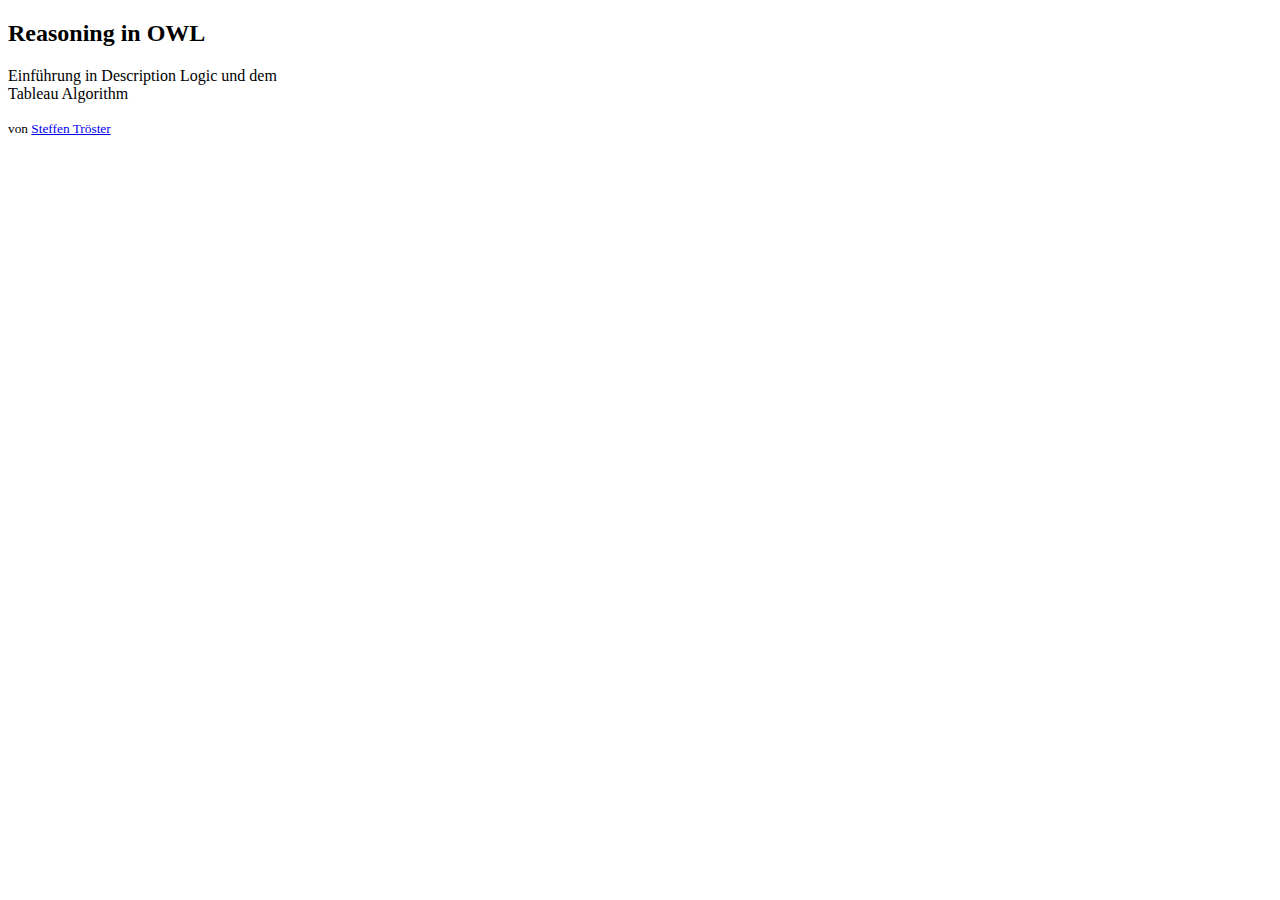
==== slides/index.html @ 4bf646bd "initial commit of slieds" ====
<!DOCTYPE html>
<html lang="en">

<head>
    <meta charset="UTF-8">
    <title>Reasoning OWL</title>
    <link rel="stylesheet" href="bower_components/reveal.js/css/reveal.css">
    <link rel="stylesheet" href="bower_components/reveal.js/css/theme/moon.css">
    <link rel="stylesheet" href="bower_components/reveal.js/lib/css/zenburn.css">

</head>

<body>
    <div class="reveal">
        <div class="slides">
            <section>
                <h2>Reasoning in OWL</h2>
		<p>Einführung in Description Logic und dem <br>Tableau Algorithm</p>
		<small>von <a href="http://twitter.com/stetro">Steffen Tröster</a></small>
            </section>
        </div>
    </div>
    <script src="bower_components/reveal.js/lib/js/head.min.js"></script>
    <script src="bower_components/reveal.js/js/reveal.js"></script>

    <script>
        // Full list of configuration options available at:

        var dir = 'bower_components/reveal.js/';

        Reveal.initialize(
        {
            controls: true,
            progress: true,
            history: true,
            center: true,
            transition: 'slide', // none/fade/slide/convex/concave/zoom
            // Optional reveal.js plugins
            dependencies: [
            {
                src: dir + 'lib/js/classList.js',
                condition: function()
                {
                    return !document.body.classList;
                }
            },
            {
                src: dir + 'plugin/markdown/marked.js',
                condition: function()
                {
                    return !!document.querySelector(
                        '[data-markdown]');
                }
            },
            {
                src: dir + 'plugin/markdown/markdown.js',
                condition: function()
                {
                    return !!document.querySelector(
                        '[data-markdown]');
                }
            },
            {
                src: dir + 'plugin/highlight/highlight.js',
                async: true,
                condition: function()
                {
                    return !!document.querySelector(
                        'pre code');
                },
                callback: function()
                {
                    hljs.initHighlightingOnLoad();
                }
            },
            {
                src: dir + 'plugin/zoom-js/zoom.js',
                async: true
            },
            {
                src: dir + 'plugin/notes/notes.js',
                async: true
            }]
        });
    </script>
</body>

</html>
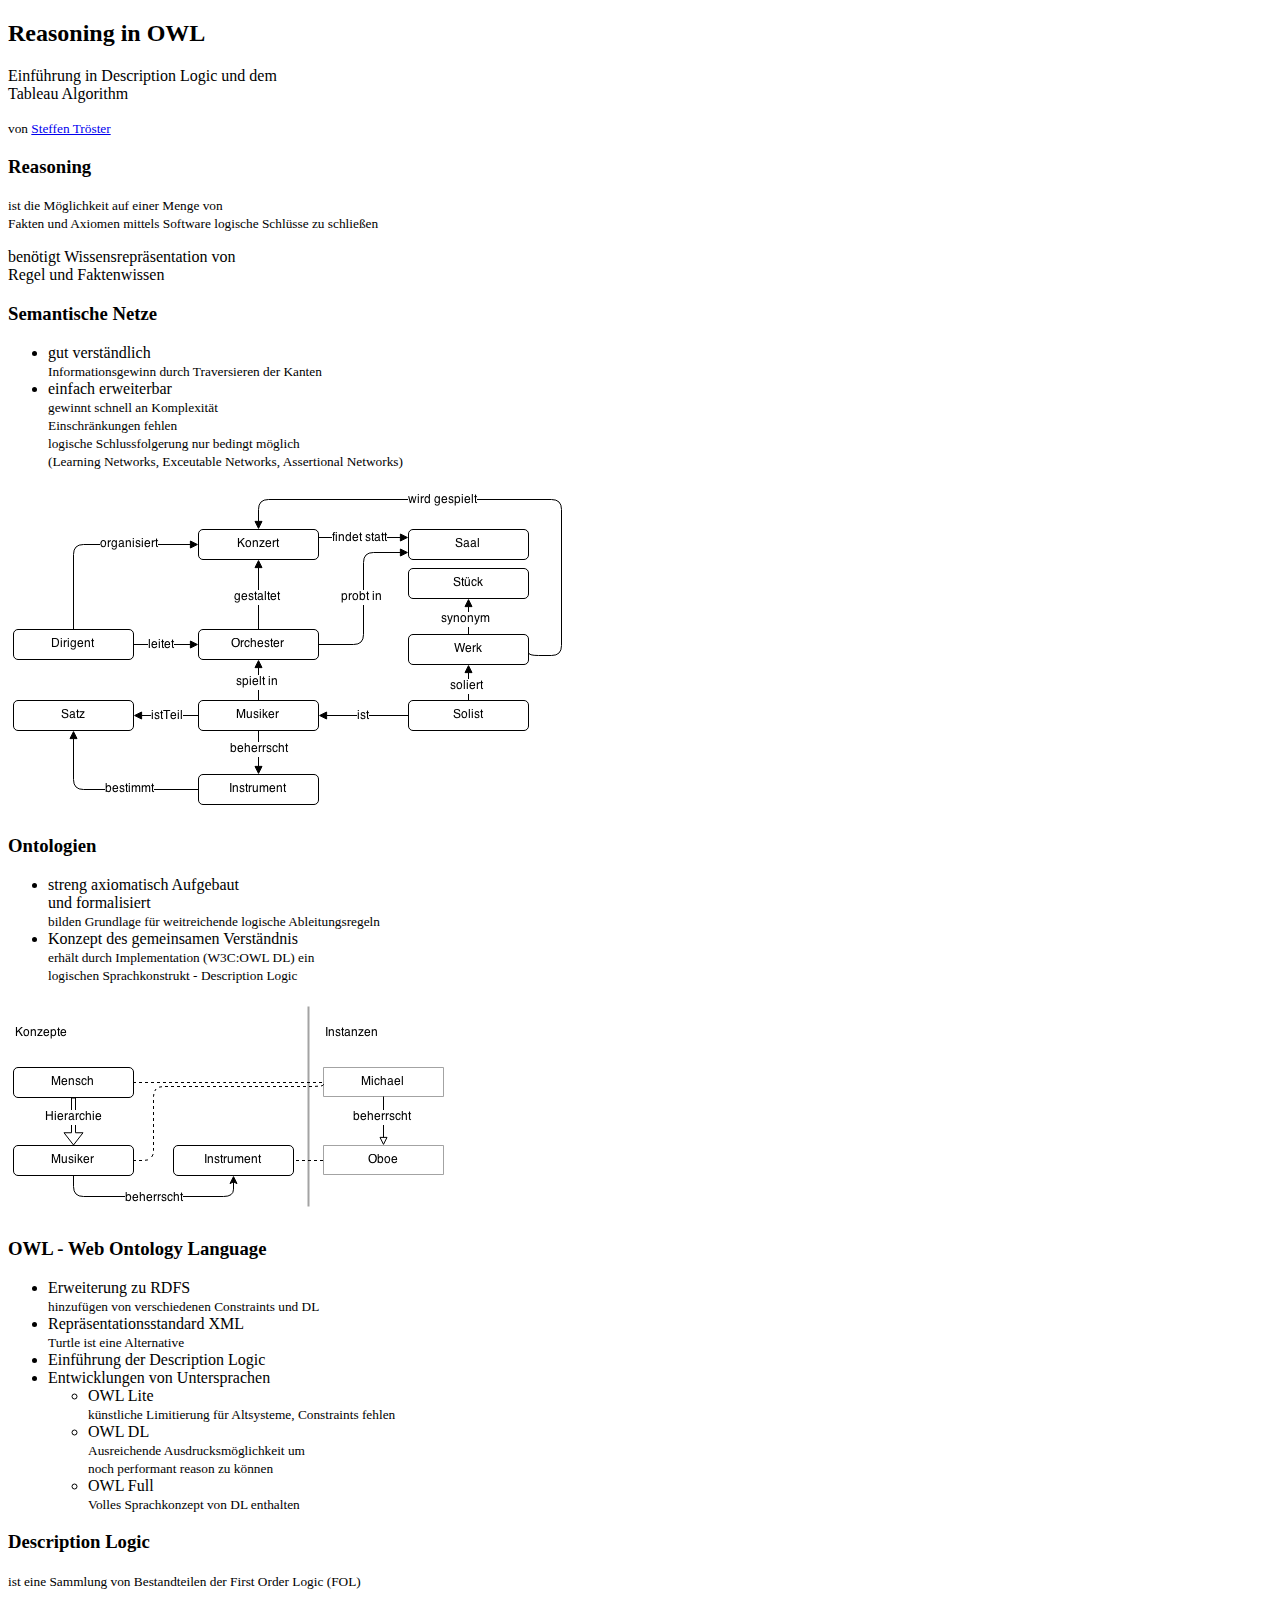
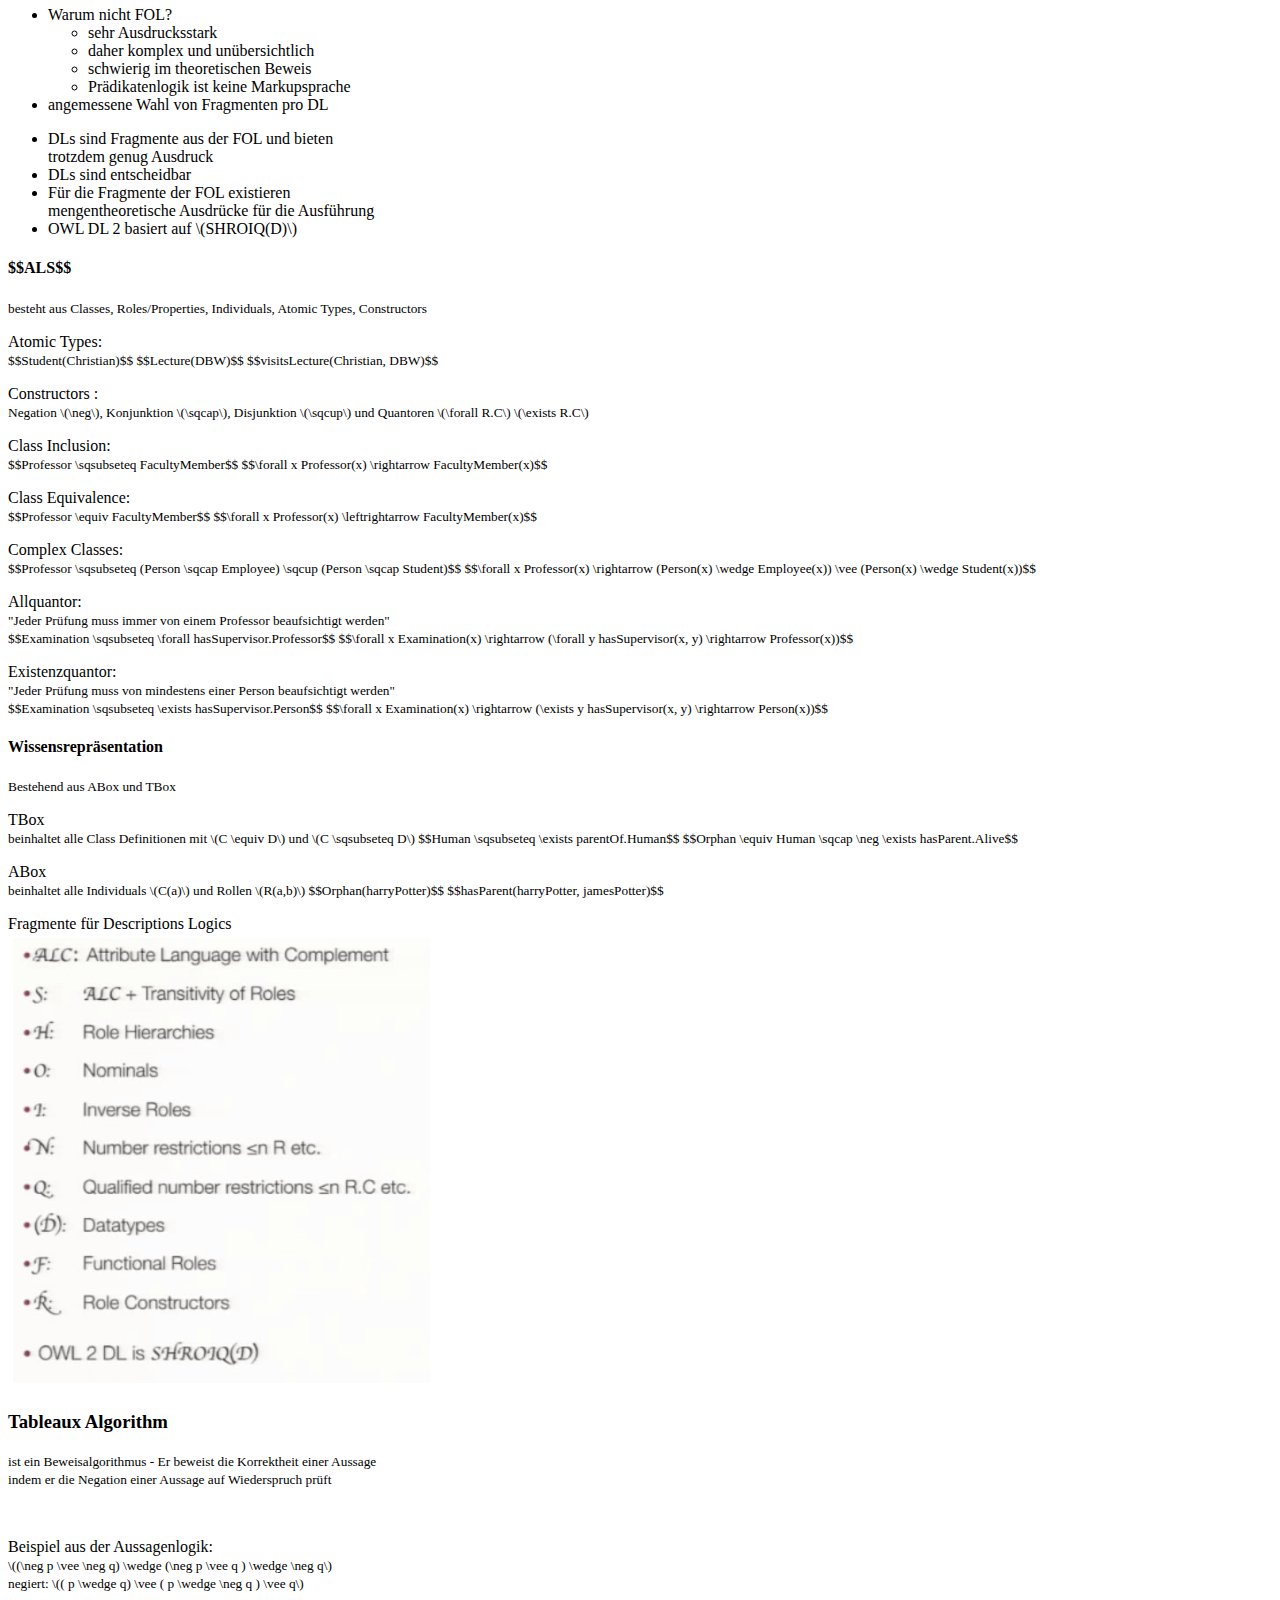
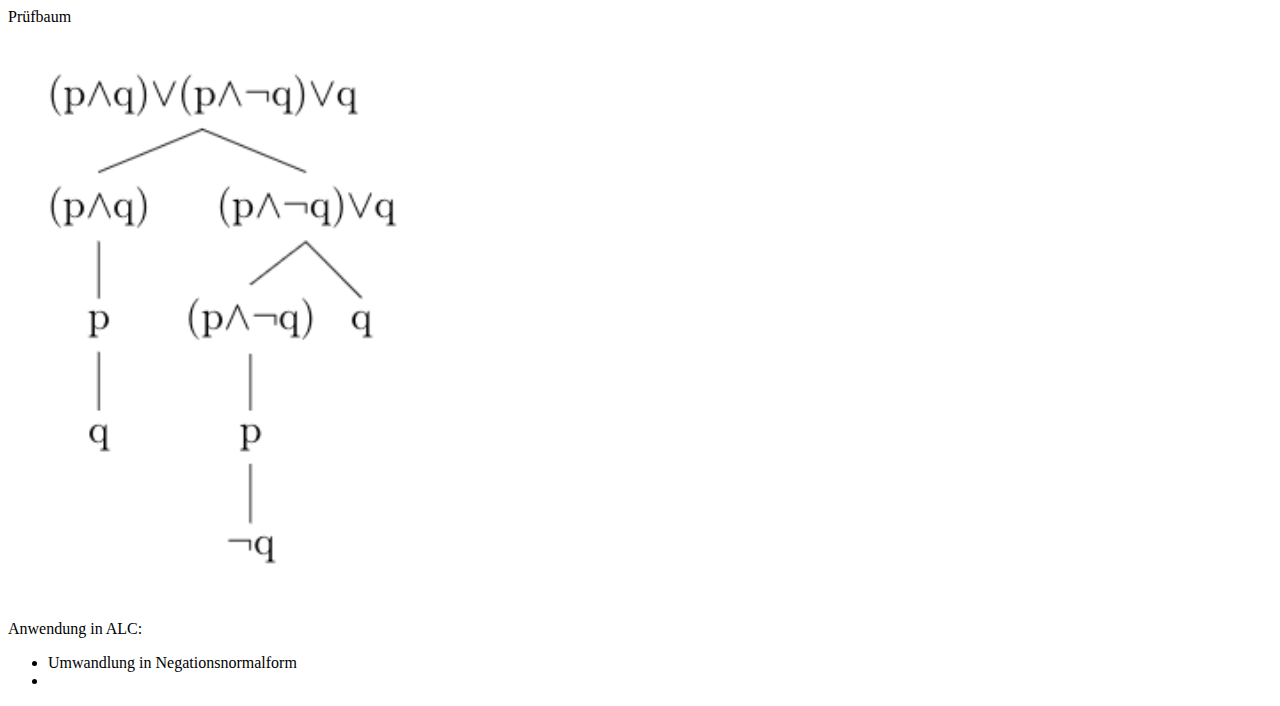
==== commit ee5e35b3: "adding some slides" ====
--- a/slides/index.html
+++ b/slides/index.html
@@ -1,88 +1,283 @@
 <!DOCTYPE html>
 <html lang="en">
-
-<head>
-    <meta charset="UTF-8">
-    <title>Reasoning OWL</title>
-    <link rel="stylesheet" href="bower_components/reveal.js/css/reveal.css">
-    <link rel="stylesheet" href="bower_components/reveal.js/css/theme/moon.css">
-    <link rel="stylesheet" href="bower_components/reveal.js/lib/css/zenburn.css">
-
-</head>
-
-<body>
-    <div class="reveal">
-        <div class="slides">
-            <section>
-                <h2>Reasoning in OWL</h2>
-		<p>Einführung in Description Logic und dem <br>Tableau Algorithm</p>
-		<small>von <a href="http://twitter.com/stetro">Steffen Tröster</a></small>
-            </section>
+    <head>
+        <meta charset="UTF-8">
+        <title>Reasoning OWL</title>
+        <link rel="stylesheet" href="bower_components/reveal.js/css/reveal.css">
+        <link rel="stylesheet" href="bower_components/reveal.js/css/theme/moon.css">
+        <link rel="stylesheet" href="bower_components/reveal.js/lib/css/zenburn.css">
+    </head>
+    <body>
+        <div class="reveal">
+            <div class="slides">
+                <section>
+                    <h2>Reasoning in OWL</h2>
+                    <p>Einführung in Description Logic und dem
+                    <br>Tableau Algorithm</p>
+                    <small>von <a href="http://twitter.com/stetro">Steffen Tröster</a></small>
+                </section>
+                <section>
+                    <h3>Reasoning</h3>
+                    <p><small>
+                        ist die Möglichkeit auf einer Menge von <br>Fakten und Axiomen mittels Software
+                        logische Schlüsse zu schließen
+                        </small>
+                    </p>
+                    <p>
+                        benötigt Wissensrepräsentation von
+                        <br/>Regel und Faktenwissen
+                    </p>
+                </section>
+                <section>
+                    <section>
+                        <h3>Semantische Netze</h3>
+                        <ul>
+                            <li>gut verständlich
+                                <br/>
+                                <small>Informationsgewinn durch Traversieren der Kanten</small>
+                            </li>
+                            <li>einfach erweiterbar
+                                <br/>
+                                <small>gewinnt schnell an Komplexität<br/>Einschränkungen fehlen<br/>logische Schlussfolgerung nur bedingt möglich<br/>(Learning Networks, Exceutable Networks, Assertional Networks)</small>
+                            </li>
+                        </ul>
+                        <img src="img/semantic_net.png" alt="" style="padding:5px; background:white;">
+                    </section>
+                    <section>
+                        <h3>Ontologien</h3>
+                        <ul>
+                            <li>streng axiomatisch Aufgebaut
+                                <br>und formalisiert
+                                <br>
+                                <small>bilden Grundlage
+                                für weitreichende logische Ableitungsregeln</small>
+                            </li>
+                            <li>Konzept des gemeinsamen Verständnis
+                                <br>
+                                <small>erhält durch Implementation (W3C:OWL DL) ein <br/>logischen Sprachkonstrukt - Description Logic</small>
+                            </li>
+                        </ul>
+                        <img src="img/ontology.png" alt="" style="padding:5px; background:white;">
+                    </section>
+                    <section>
+                        <h3>OWL - Web Ontology Language</h3>
+                        <ul>
+                            <li>Erweiterung zu RDFS</br>
+                                <small>hinzufügen von verschiedenen Constraints und DL</small>
+                            </li>
+                            <li>Repräsentationsstandard XML</br>
+                                <small>Turtle ist eine Alternative</small>
+                            </li>
+                            <li>Einführung der Description Logic</br>
+                            </li>
+                            <li>Entwicklungen von Untersprachen
+                                <ul>
+                                    <li>OWL Lite</br>
+                                        <small>künstliche Limitierung für Altsysteme, Constraints fehlen</small>
+                                    </li>
+                                    <li>OWL DL</br>
+                                        <small>Ausreichende Ausdrucksmöglichkeit um </br>noch performant reason zu können</small>
+                                    </li>
+                                    <li>OWL Full</br>
+                                        <small>Volles Sprachkonzept von DL enthalten</small>
+                                    </li>
+                                </ul>
+                            </li>
+                        </ul>
+                    </section>
+                </section>
+                <section>
+                    <h3>Description Logic</h3>
+                    <section>
+                        <small>ist eine Sammlung von Bestandteilen der First Order Logic (FOL)</small>
+                        <ul>
+                            <li>Warum nicht FOL?
+                                <ul>
+                                    <li>sehr Ausdrucksstark</li>
+                                    <li>daher komplex und unübersichtlich</li>
+                                    <li>schwierig im theoretischen Beweis</li>
+                                    <li>Prädikatenlogik ist keine Markupsprache</li>
+                                </ul>
+                            </li>
+                            <li>angemessene Wahl von Fragmenten pro DL</li>
+                        </ul>
+                    </section>
+                    <section>
+                        <ul>
+                            <li>DLs sind Fragmente aus der FOL und bieten
+                            <br>trotzdem genug Ausdruck</li>
+                            <li>DLs sind entscheidbar</li>
+                            <li>Für die Fragmente der FOL existieren
+                            <br>mengentheoretische Ausdrücke für die Ausführung</li>
+                            <li>OWL DL 2 basiert auf \(SHROIQ(D)\)</li>
+                        </ul>
+                    </section>
+                    <section>
+                        <h4>$$ALS$$</h4>
+                        <p>
+                            <small>besteht aus Classes, Roles/Properties, Individuals, Atomic Types, Constructors</small>
+                        </p>
+                        <p>
+                            Atomic Types:
+                            <br/>
+                            <small>
+                            $$Student(Christian)$$
+                            $$Lecture(DBW)$$
+                            $$visitsLecture(Christian, DBW)$$
+                            </small>
+                        </p>
+                        <p>
+                            Constructors :
+                            <br/>
+                            <small>
+                            Negation \(\neg\), Konjunktion \(\sqcap\), Disjunktion \(\sqcup\) und Quantoren
+                            \(\forall R.C\)
+                            \(\exists R.C\)
+                            </small>
+                        </p>
+                    </section>
+                    <section>
+                        <p>
+                            Class Inclusion:
+                            <br/>
+                            <small>
+                            $$Professor \sqsubseteq FacultyMember$$
+                            $$\forall x Professor(x) \rightarrow FacultyMember(x)$$
+                            </small>
+                        </p>
+                        <p>
+                            Class Equivalence:
+                            <br/>
+                            <small>
+                            $$Professor \equiv FacultyMember$$
+                            $$\forall x Professor(x) \leftrightarrow FacultyMember(x)$$
+                            </small>
+                        </p>
+                        <p>
+                            Complex Classes:
+                            <br/>
+                            <small>
+                            $$Professor \sqsubseteq (Person \sqcap Employee) \sqcup (Person \sqcap Student)$$
+                            $$\forall x Professor(x) \rightarrow (Person(x) \wedge Employee(x)) \vee (Person(x) \wedge Student(x))$$
+                            </small>
+                        </p>
+                    </section>
+                    <section>
+                        <p>
+                            Allquantor:
+                            <br/><small>
+                            "Jeder Prüfung muss immer von einem Professor beaufsichtigt werden"<br>
+                            $$Examination \sqsubseteq \forall hasSupervisor.Professor$$
+                            $$\forall x Examination(x) \rightarrow (\forall y hasSupervisor(x, y) \rightarrow Professor(x))$$
+                            </small>
+                        </p>
+                        <p>
+                            Existenzquantor:
+                            <br/><small>
+                            "Jeder Prüfung muss von mindestens einer Person beaufsichtigt werden"<br>
+                            $$Examination \sqsubseteq \exists hasSupervisor.Person$$
+                            $$\forall x Examination(x) \rightarrow (\exists y hasSupervisor(x, y) \rightarrow Person(x))$$
+                            </small>
+                        </p>
+                    </section>
+                    <section>
+                        <h4>Wissensrepräsentation</h4>
+                        <p>
+                            <small>
+                            Bestehend aus ABox und TBox
+                            </small>
+                        </p>
+                        <p>
+                            TBox
+                            <br><small>beinhaltet alle Class Definitionen mit \(C \equiv D\) und \(C \sqsubseteq D\)
+                            $$Human \sqsubseteq \exists parentOf.Human$$
+                            $$Orphan \equiv Human \sqcap \neg \exists hasParent.Alive$$
+                            </small>
+                        </p>
+                        <p>
+                            ABox
+                            <br><small>beinhaltet alle Individuals \(C(a)\) und Rollen \(R(a,b)\)
+                            $$Orphan(harryPotter)$$
+                            $$hasParent(harryPotter, jamesPotter)$$
+                            </small>
+                        </p>
+                    </section>
+                    <section>
+                        Fragmente für Descriptions Logics <br>
+                        <img src="img/DescriptionLogics.png" alt="" width="33%" style="padding:5px; background:white;">
+                    </section>
+                </section>
+                <section>
+                    <h3>Tableaux Algorithm</h3>
+                    <section>
+                        <p><small>ist ein Beweisalgorithmus - Er beweist die Korrektheit einer Aussage <br>indem er die Negation einer Aussage auf Wiederspruch prüft</small></p>
+                        <br>
+                        <p>Beispiel aus der Aussagenlogik: <br>
+                            <small>\((\neg p \vee \neg q) \wedge (\neg p \vee q ) \wedge \neg q\)</small><br>
+                            <small>negiert: \(( p \wedge  q) \vee ( p \wedge \neg q ) \vee q\)</small><br>
+                        </p>
+                    </section>
+                    <section>
+                        <p>Prüfbaum</p>
+                        <img src="img/tableaux.png" alt="" width="33%" style="padding:5px; background:white;">
+                    </section>
+                    <section>
+                        <p>Anwendung in ALC:</p>
+                        <ul>
+                            <li>Umwandlung in Negationsnormalform</li>
+                            <li></li>
+                        </ul>
+                    </section>
+                </section>
+            </div>
         </div>
-    </div>
-    <script src="bower_components/reveal.js/lib/js/head.min.js"></script>
-    <script src="bower_components/reveal.js/js/reveal.js"></script>
-
-    <script>
+        <script src="bower_components/reveal.js/lib/js/head.min.js"></script>
+        <script src="bower_components/reveal.js/js/reveal.js"></script>
+        <script>
         // Full list of configuration options available at:
-
         var dir = 'bower_components/reveal.js/';
-
         Reveal.initialize(
         {
-            controls: true,
-            progress: true,
-            history: true,
-            center: true,
-            transition: 'slide', // none/fade/slide/convex/concave/zoom
-            // Optional reveal.js plugins
-            dependencies: [
-            {
-                src: dir + 'lib/js/classList.js',
-                condition: function()
-                {
-                    return !document.body.classList;
-                }
-            },
-            {
-                src: dir + 'plugin/markdown/marked.js',
-                condition: function()
-                {
-                    return !!document.querySelector(
-                        '[data-markdown]');
-                }
-            },
-            {
-                src: dir + 'plugin/markdown/markdown.js',
-                condition: function()
-                {
-                    return !!document.querySelector(
-                        '[data-markdown]');
-                }
-            },
-            {
-                src: dir + 'plugin/highlight/highlight.js',
-                async: true,
-                condition: function()
-                {
-                    return !!document.querySelector(
-                        'pre code');
-                },
-                callback: function()
-                {
-                    hljs.initHighlightingOnLoad();
-                }
-            },
-            {
-                src: dir + 'plugin/zoom-js/zoom.js',
-                async: true
-            },
-            {
-                src: dir + 'plugin/notes/notes.js',
-                async: true
-            }]
+        controls: true,
+        progress: true,
+        history: true,
+        center: true,
+        transition: 'slide', // none/fade/slide/convex/concave/zoom
+        // Optional reveal.js plugins
+        dependencies: [
+        {
+        src: dir + 'lib/js/classList.js',
+        condition: function()
+        {
+        return !document.body.classList;
+        }
+        },
+        {
+        src: dir + 'plugin/highlight/highlight.js',
+        async: true,
+        condition: function()
+        {
+        return !!document.querySelector(
+        'pre code');
+        },
+        callback: function()
+        {
+        hljs.initHighlightingOnLoad();
+        }
+        },
+        {
+        src: dir + 'plugin/zoom-js/zoom.js',
+        async: true
+        },
+        {
+        src: dir + 'plugin/notes/notes.js',
+        async: true
+        },
+        {
+        src: dir + 'plugin/math/math.js',
+        async: true
+        }]
         });
-    </script>
-</body>
-
-</html>
+        </script>
+    </body>
+</html>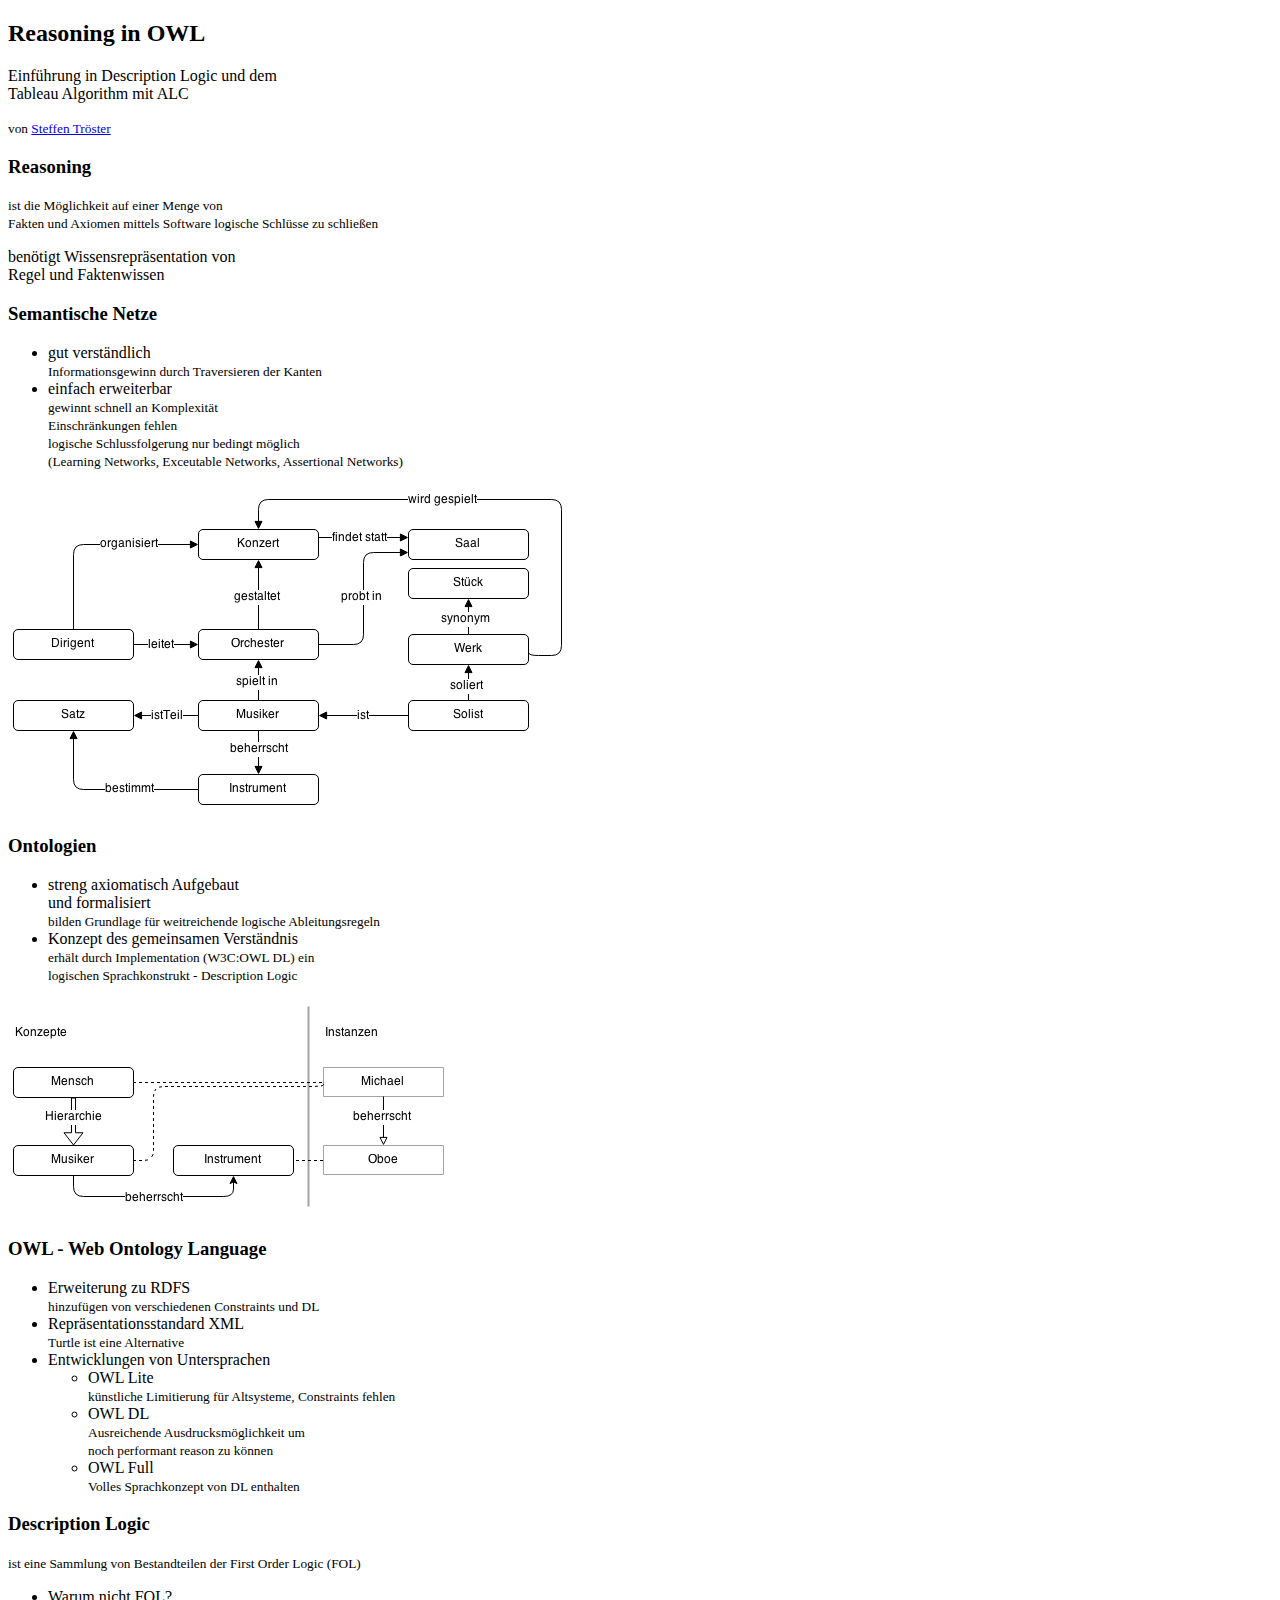
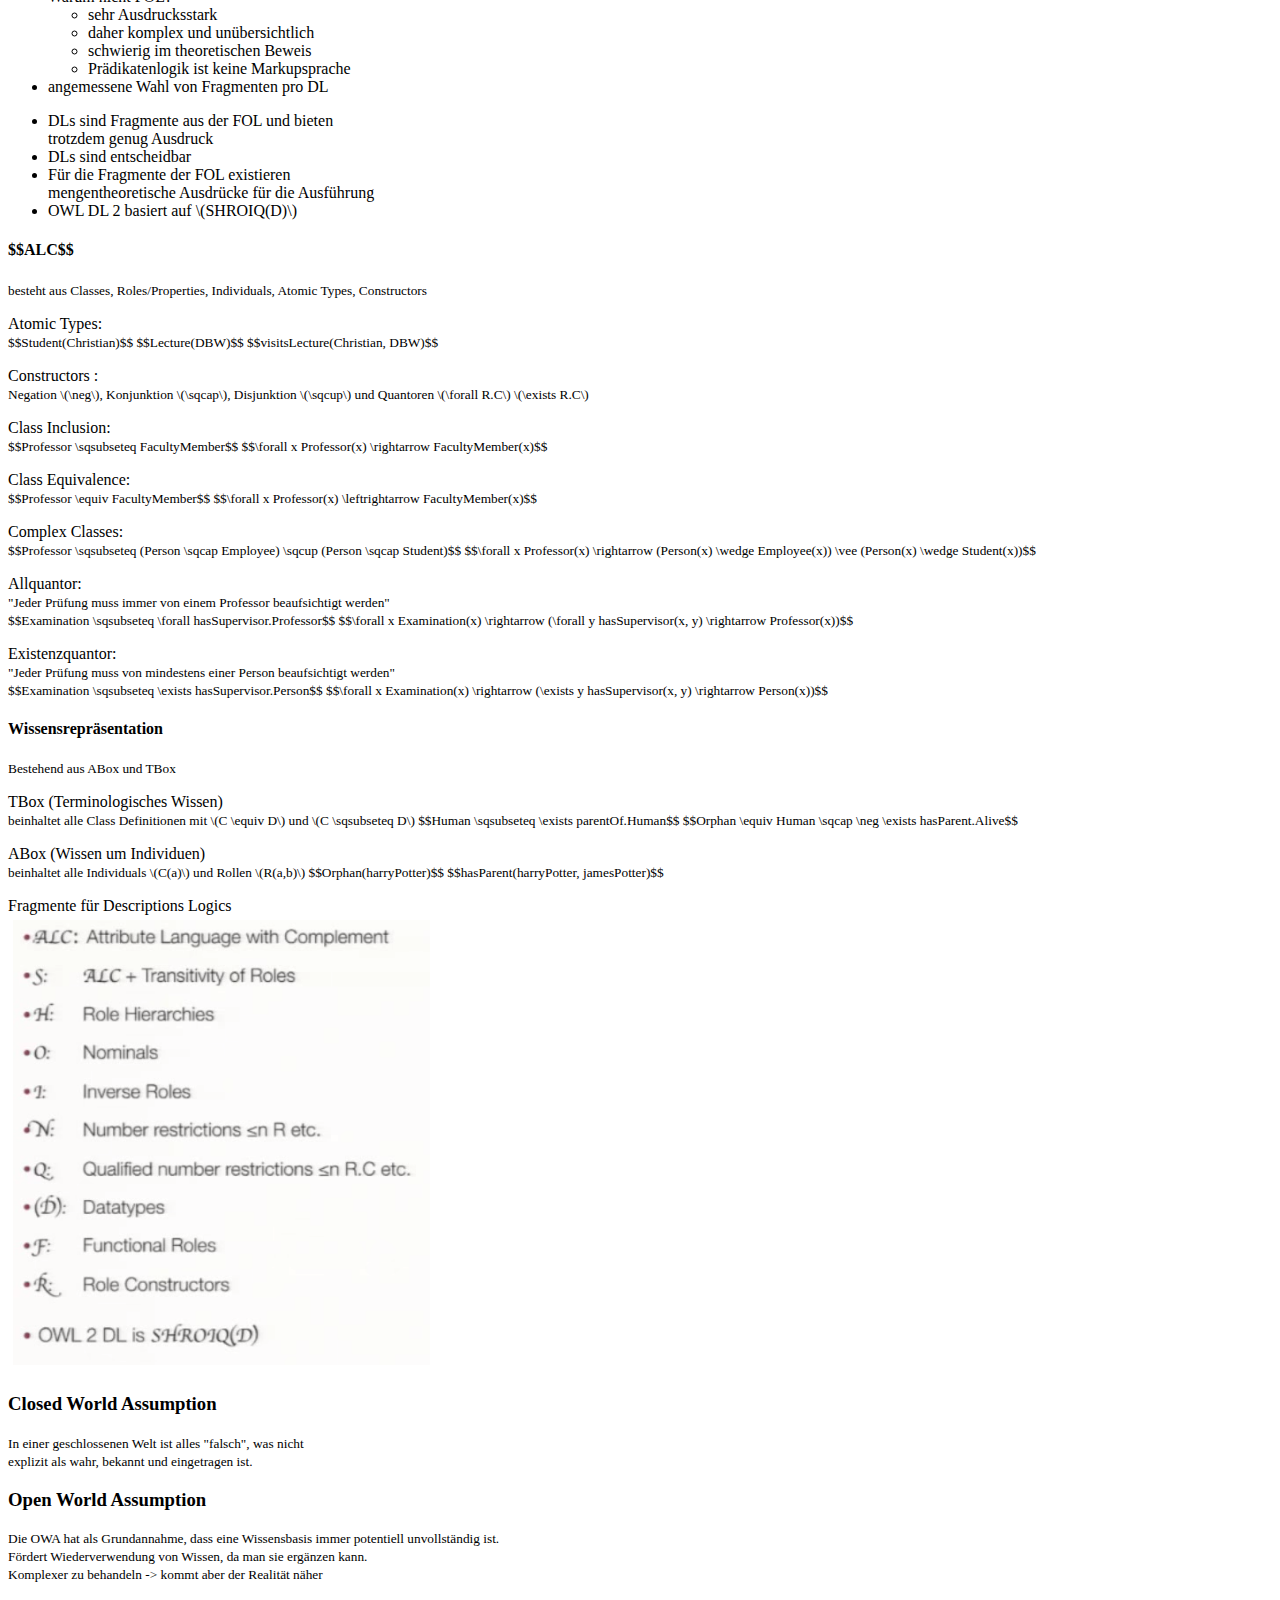
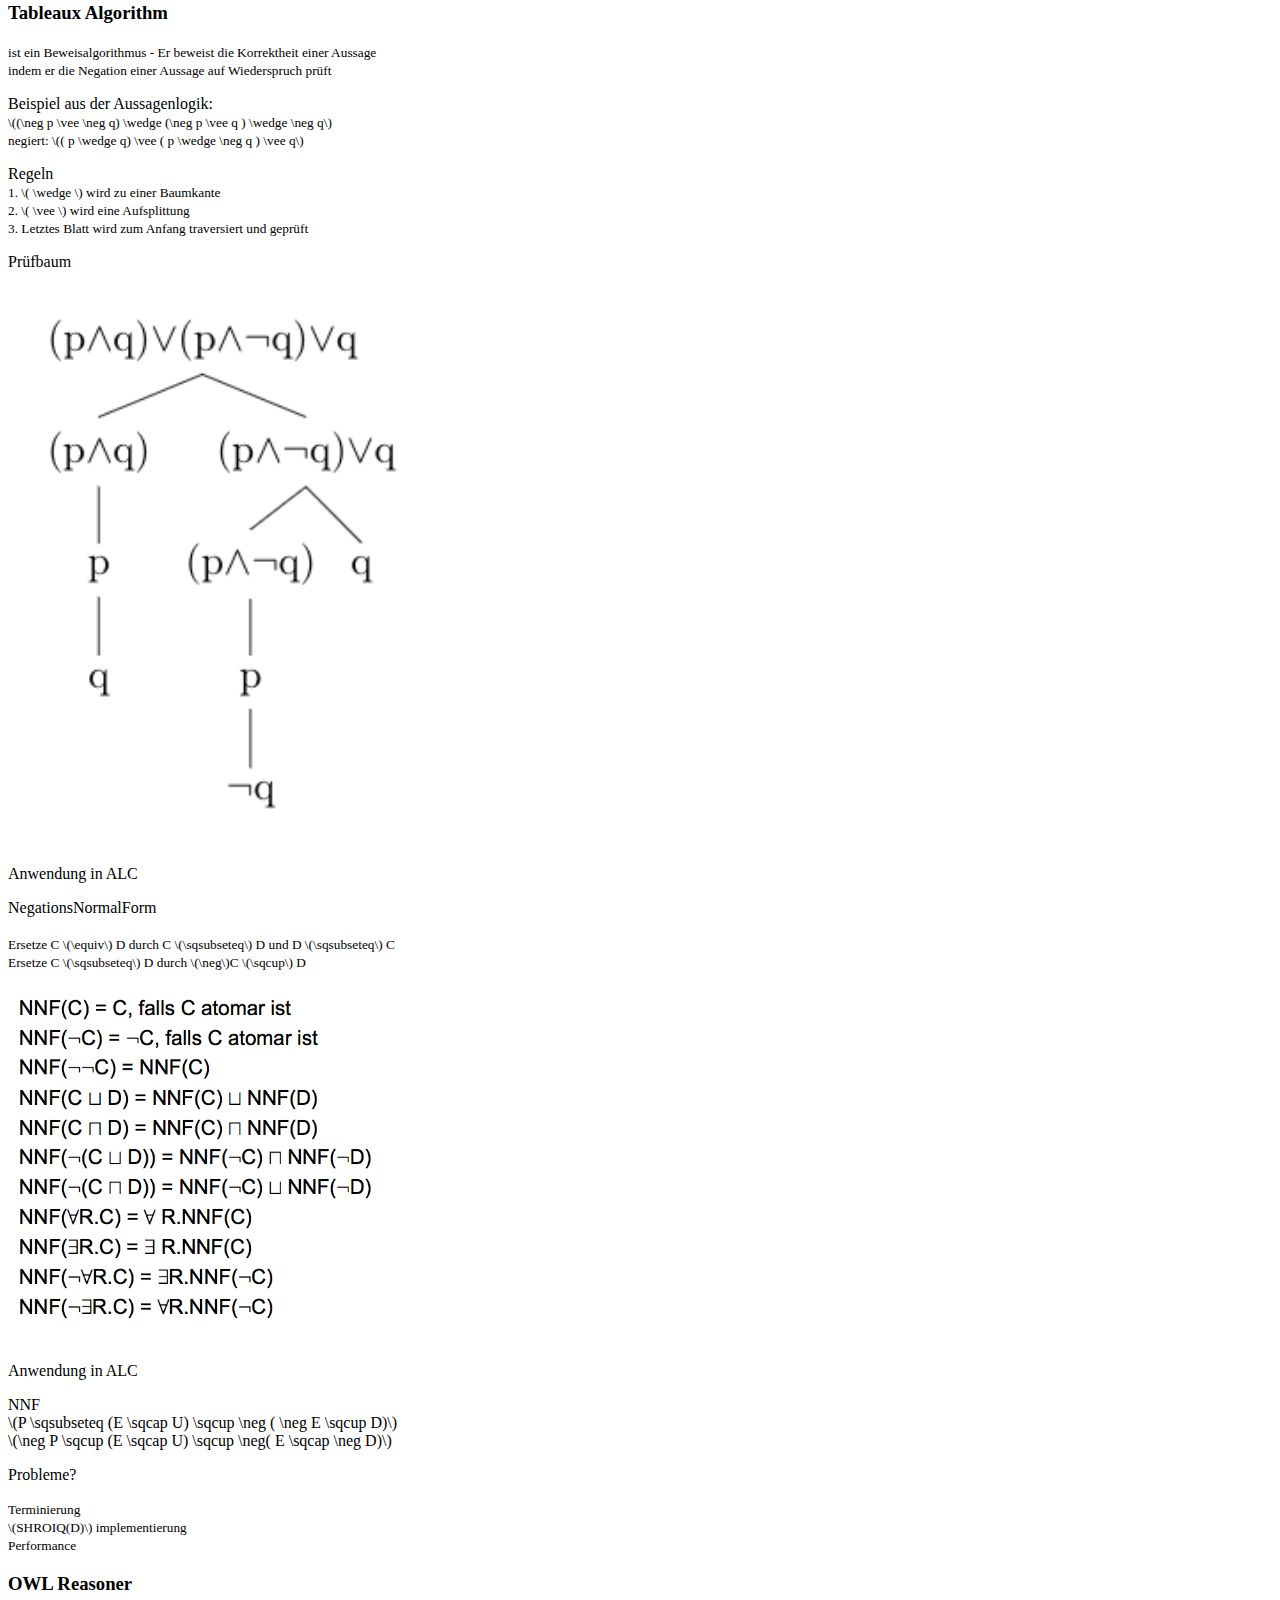
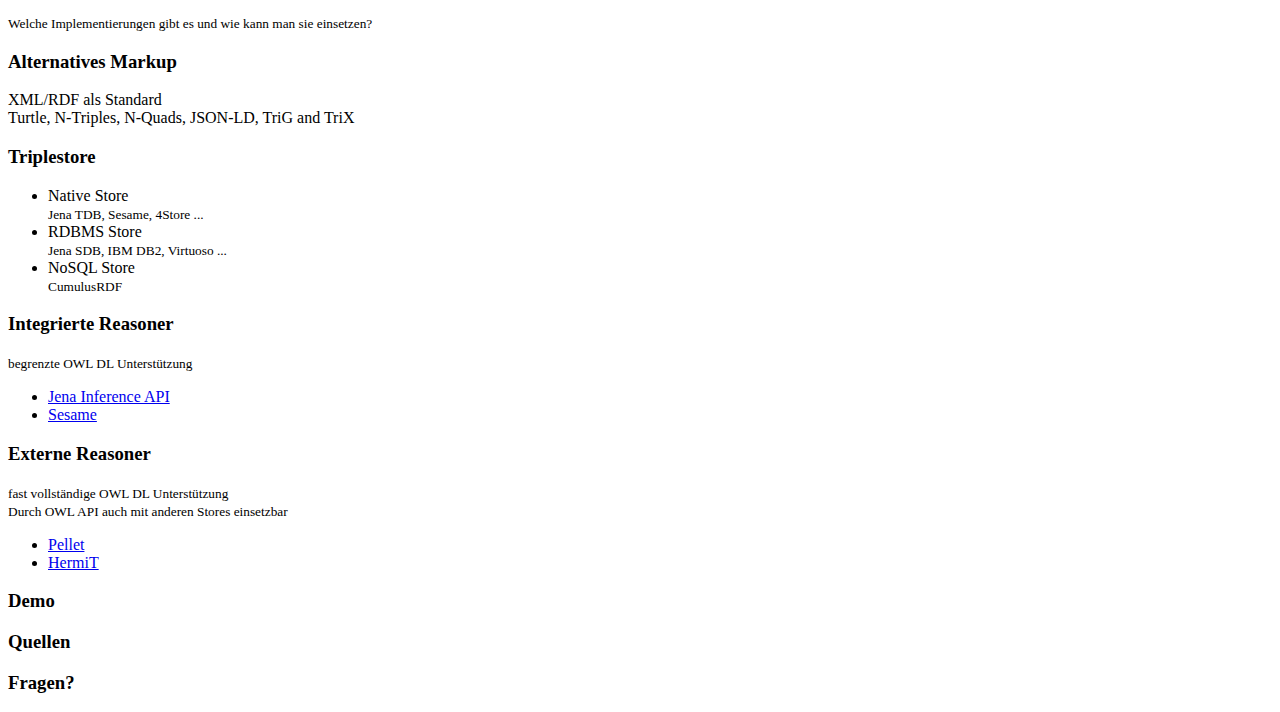
==== commit 632b13eb: "adding some slides and images" ====
--- a/slides/index.html
+++ b/slides/index.html
@@ -13,7 +13,7 @@
                 <section>
                     <h2>Reasoning in OWL</h2>
                     <p>Einführung in Description Logic und dem
-                    <br>Tableau Algorithm</p>
+                    <br>Tableau Algorithm mit ALC</p>
                     <small>von <a href="http://twitter.com/stetro">Steffen Tröster</a></small>
                 </section>
                 <section>
@@ -67,8 +67,6 @@
                             </li>
                             <li>Repräsentationsstandard XML</br>
                                 <small>Turtle ist eine Alternative</small>
-                            </li>
-                            <li>Einführung der Description Logic</br>
                             </li>
                             <li>Entwicklungen von Untersprachen
                                 <ul>
@@ -113,7 +111,7 @@
                         </ul>
                     </section>
                     <section>
-                        <h4>$$ALS$$</h4>
+                        <h4>$$ALC$$</h4>
                         <p>
                             <small>besteht aus Classes, Roles/Properties, Individuals, Atomic Types, Constructors</small>
                         </p>
@@ -188,14 +186,14 @@
                             </small>
                         </p>
                         <p>
-                            TBox
+                            TBox (Terminologisches Wissen)
                             <br><small>beinhaltet alle Class Definitionen mit \(C \equiv D\) und \(C \sqsubseteq D\)
                             $$Human \sqsubseteq \exists parentOf.Human$$
                             $$Orphan \equiv Human \sqcap \neg \exists hasParent.Alive$$
                             </small>
                         </p>
                         <p>
-                            ABox
+                            ABox (Wissen um Individuen)
                             <br><small>beinhaltet alle Individuals \(C(a)\) und Rollen \(R(a,b)\)
                             $$Orphan(harryPotter)$$
                             $$hasParent(harryPotter, jamesPotter)$$
@@ -208,25 +206,92 @@
                     </section>
                 </section>
                 <section>
+                    <h3>Closed World Assumption</h3>
+                    <p><small>In einer geschlossenen Welt ist alles "falsch", was nicht <br>explizit als wahr, bekannt und eingetragen ist.</small></p>
+                    <h3>Open World Assumption</h3>
+                    <p><small>Die OWA hat als Grundannahme, dass eine Wissensbasis immer potentiell unvollständig ist. <br>
+                        Fördert Wiederverwendung von Wissen, da man sie ergänzen kann. <br>Komplexer zu behandeln -> kommt aber der Realität näher
+                    </small></p>
+                </section>
+                <section>
                     <h3>Tableaux Algorithm</h3>
                     <section>
                         <p><small>ist ein Beweisalgorithmus - Er beweist die Korrektheit einer Aussage <br>indem er die Negation einer Aussage auf Wiederspruch prüft</small></p>
-                        <br>
+                        
                         <p>Beispiel aus der Aussagenlogik: <br>
                             <small>\((\neg p \vee \neg q) \wedge (\neg p \vee q ) \wedge \neg q\)</small><br>
                             <small>negiert: \(( p \wedge  q) \vee ( p \wedge \neg q ) \vee q\)</small><br>
                         </p>
+                        <p>Regeln <br><small>1. \( \wedge \) wird zu einer Baumkante</small><br><small>2. \( \vee \) wird eine Aufsplittung</small><br><small>3. Letztes Blatt wird zum Anfang traversiert und geprüft</small></p>
                     </section>
                     <section>
                         <p>Prüfbaum</p>
                         <img src="img/tableaux.png" alt="" width="33%" style="padding:5px; background:white;">
                     </section>
                     <section>
-                        <p>Anwendung in ALC:</p>
-                        <ul>
-                            <li>Umwandlung in Negationsnormalform</li>
-                            <li></li>
-                        </ul>
+                        <p>Anwendung in ALC</p>
+                    </section>
+                    <section>
+                        <p>NegationsNormalForm <br> <br><small>Ersetze C \(\equiv\) D durch C \(\sqsubseteq\) D und D \(\sqsubseteq\) C</small><br><small>Ersetze C \(\sqsubseteq\) D durch \(\neg\)C \(\sqcup\) D</small></p>
+                        <img src="img/nnf.png" alt="" width="30%" style="padding:5px; background:white;">
+                    </section>
+                    <section>
+                        <p>Anwendung in ALC</p>
+                        <p>NNF <br>
+                            \(P \sqsubseteq (E \sqcap U) \sqcup \neg ( \neg E \sqcup D)\) <br>
+                            \(\neg P \sqcup (E \sqcap U) \sqcup \neg( E \sqcap \neg D)\)
+                        </small></p>
+                    
+                    </section>
+                    <section>
+                        <p>Probleme?</p>
+                        <p><small>
+                            Terminierung <br>
+                            \(SHROIQ(D)\) implementierung <br>
+                            Performance <br>
+                        </small></p>
+                    </section>
+                </section>
+                <section>
+                    
+                    <section>
+                        <h3>OWL Reasoner</h3>
+                        <p><small>Welche Implementierungen gibt es und wie kann man sie einsetzen?</small></p>
+                    </section>
+                    <section>
+                        <h3>Alternatives Markup</h3>
+                        <p>XML/RDF als Standard <br> Turtle, N-Triples,  N-Quads, JSON-LD, TriG and TriX</p>
+                    </section>
+                    <section>
+                        <h3>Triplestore</h3>
+                        <ul>
+                            <li>Native Store<br><small>Jena TDB, Sesame, 4Store ...</small></li>
+                            <li>RDBMS Store<br><small>Jena SDB, IBM DB2, Virtuoso ...</small></li>
+                            <li>NoSQL Store<br><small>CumulusRDF</small></li>
+                        </ul>
+                    </section>
+                    <section>
+                        <h3>Integrierte Reasoner</h3>
+                        <p><small>begrenzte OWL DL Unterstützung</small></p>
+                        <ul>
+                            <li><a href="http://jena.apache.org/">Jena Inference API</a><br></li>
+                            <li><a href="http://rdf4j.org/">Sesame</a> <br><small></small></li>
+                        </ul>
+                        <h3>Externe Reasoner</h3>
+                        <p><small>fast vollständige OWL DL Unterstützung <br>Durch OWL API auch mit anderen Stores einsetzbar</small></p>
+                        <ul>
+                            <li><a href="https://github.com/complexible/pellet">Pellet</a></li>
+                            <li><a href="http://hermit-reasoner.com/">HermiT</a></li>
+                        </ul>
+                    </section>
+                    <section>
+                        <h3>Demo</h3>
+                    </section>
+                </section>
+                <section>
+                    <section><h3>Quellen</h3></section>
+                    <section>
+                        <h3>Fragen?</h3>
                     </section>
                 </section>
             </div>
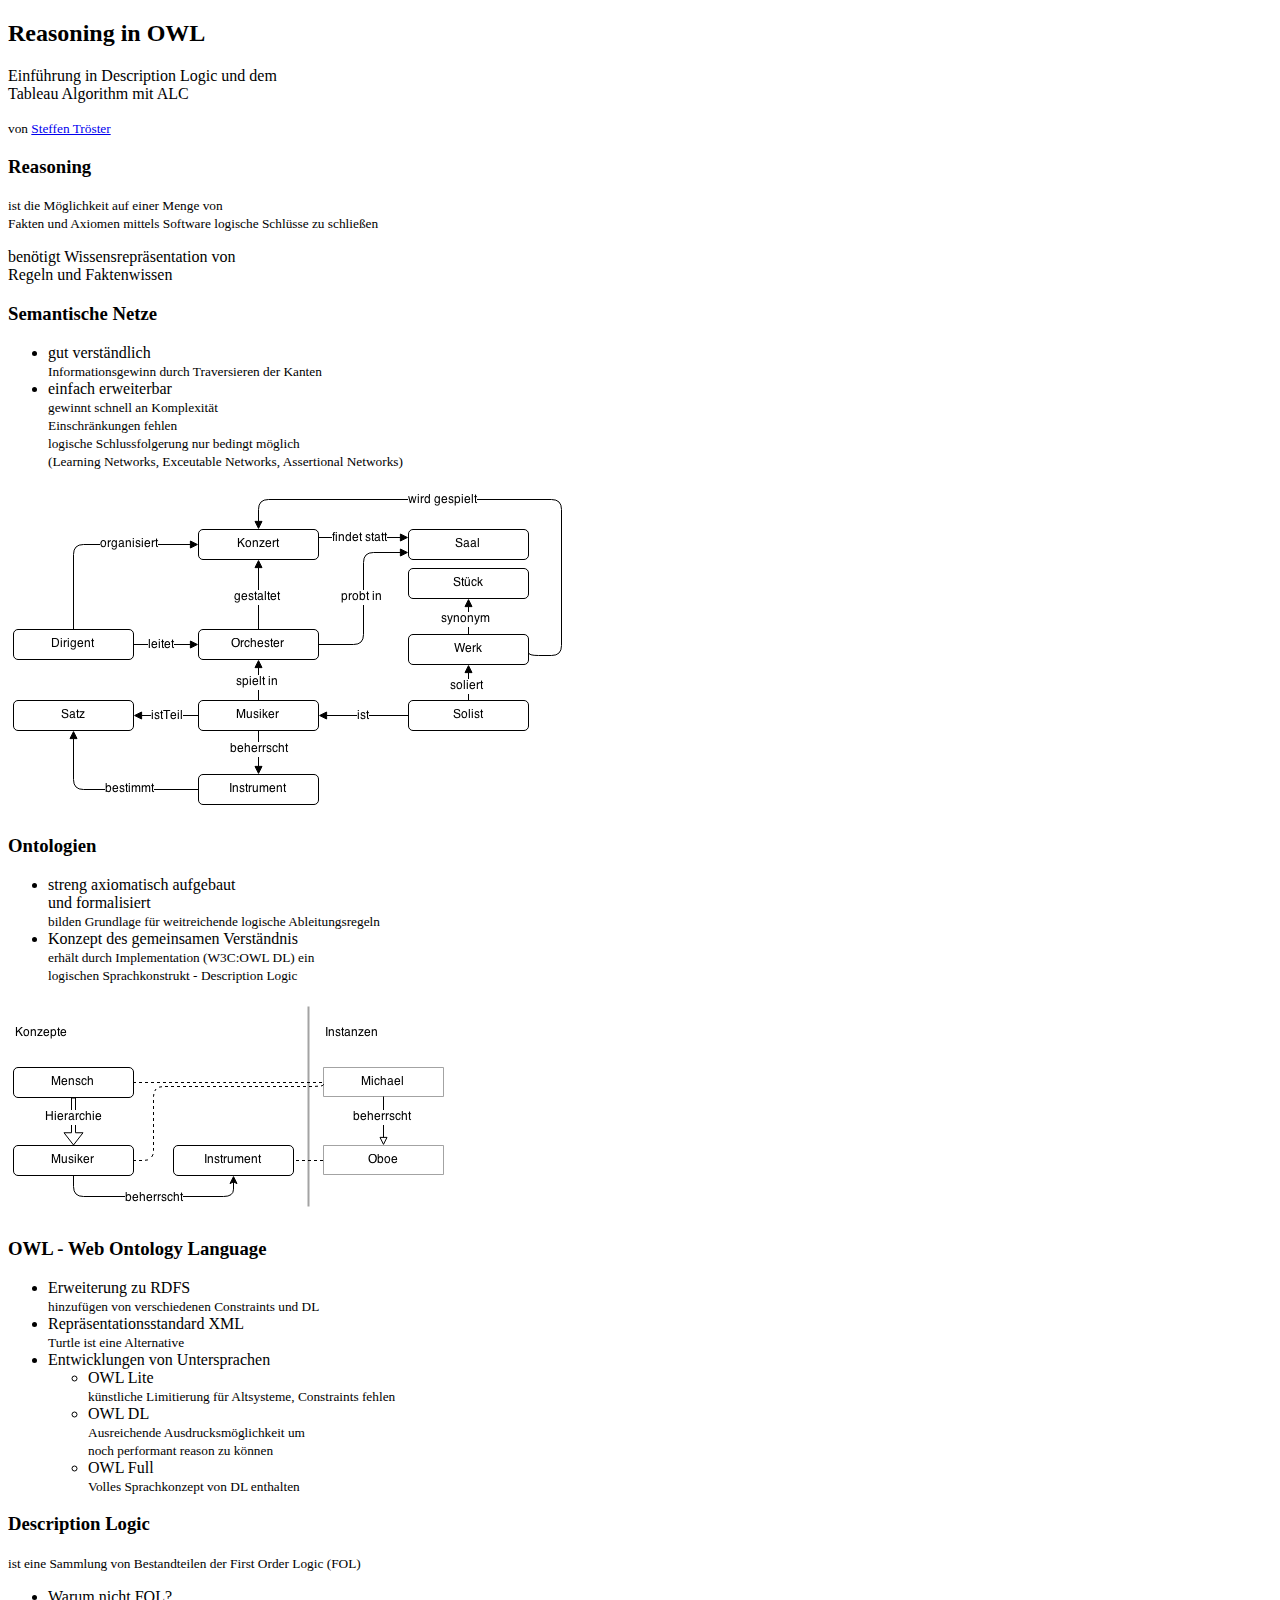
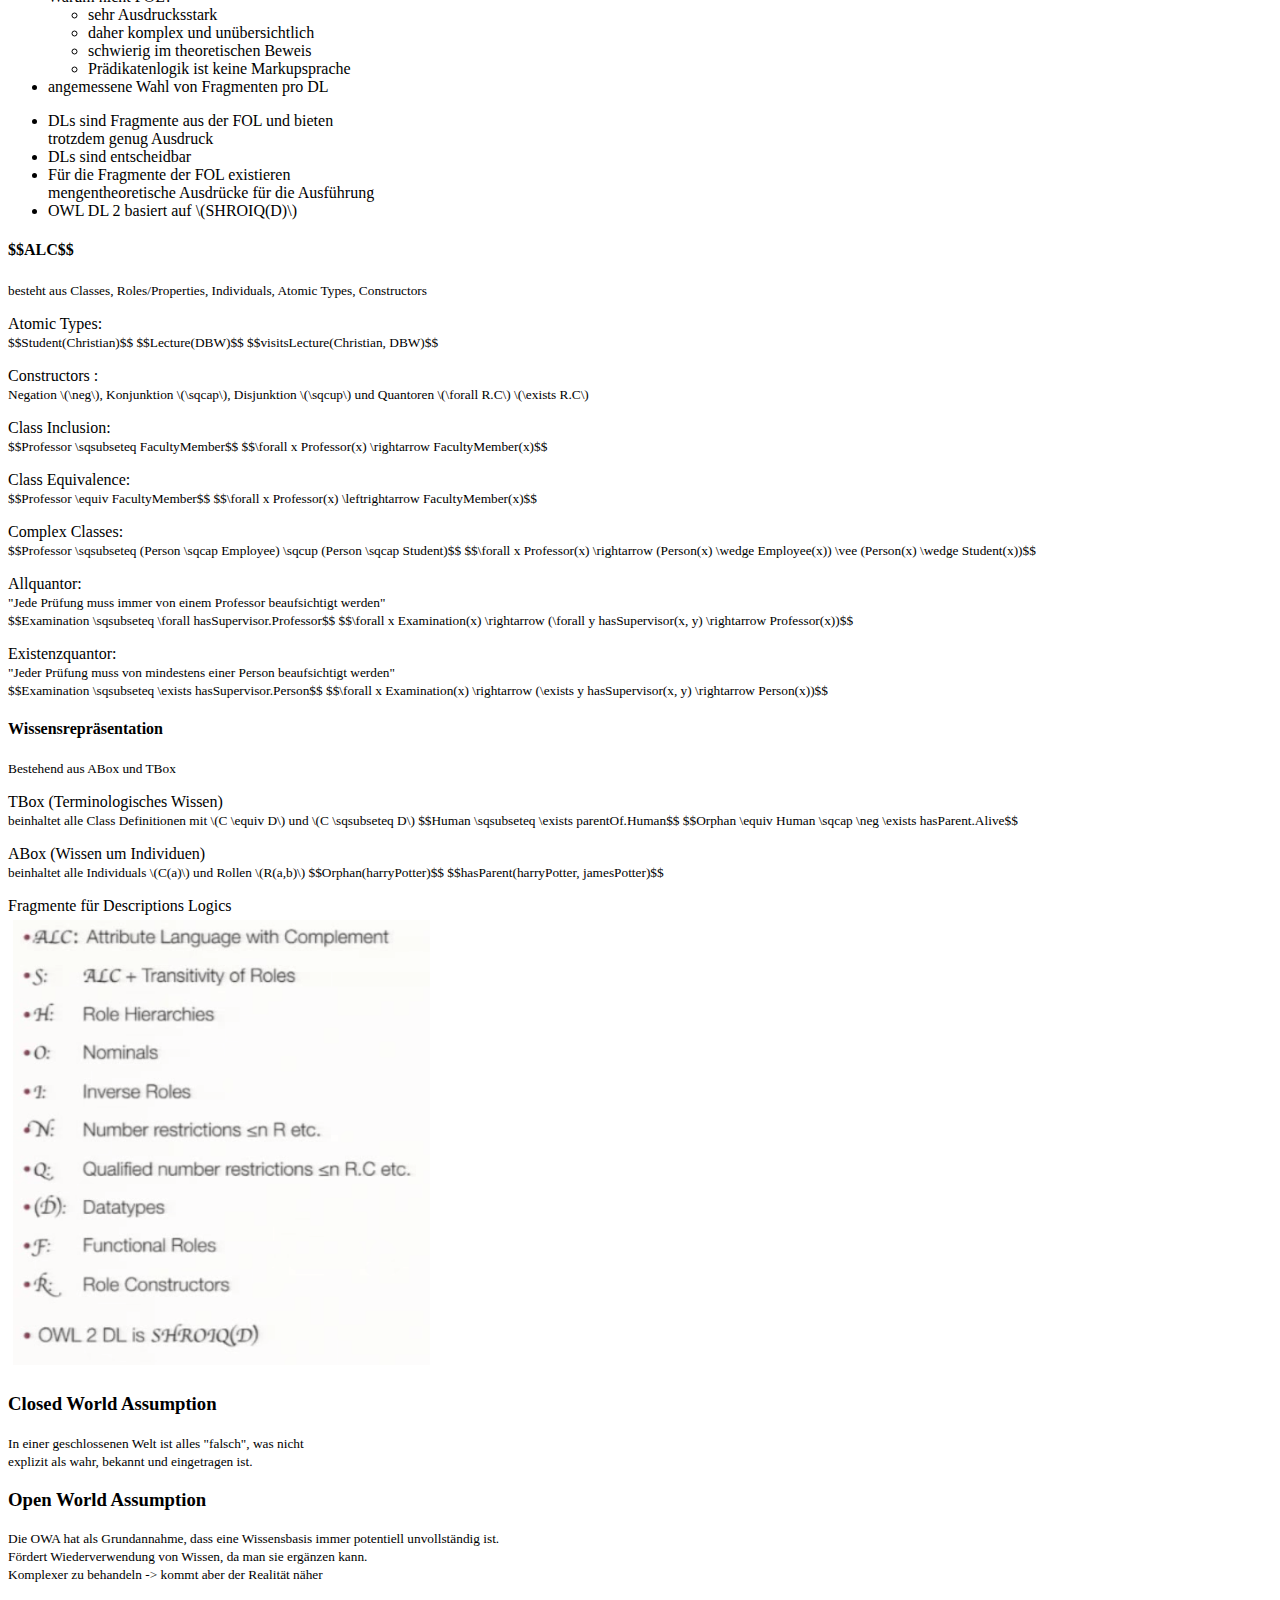
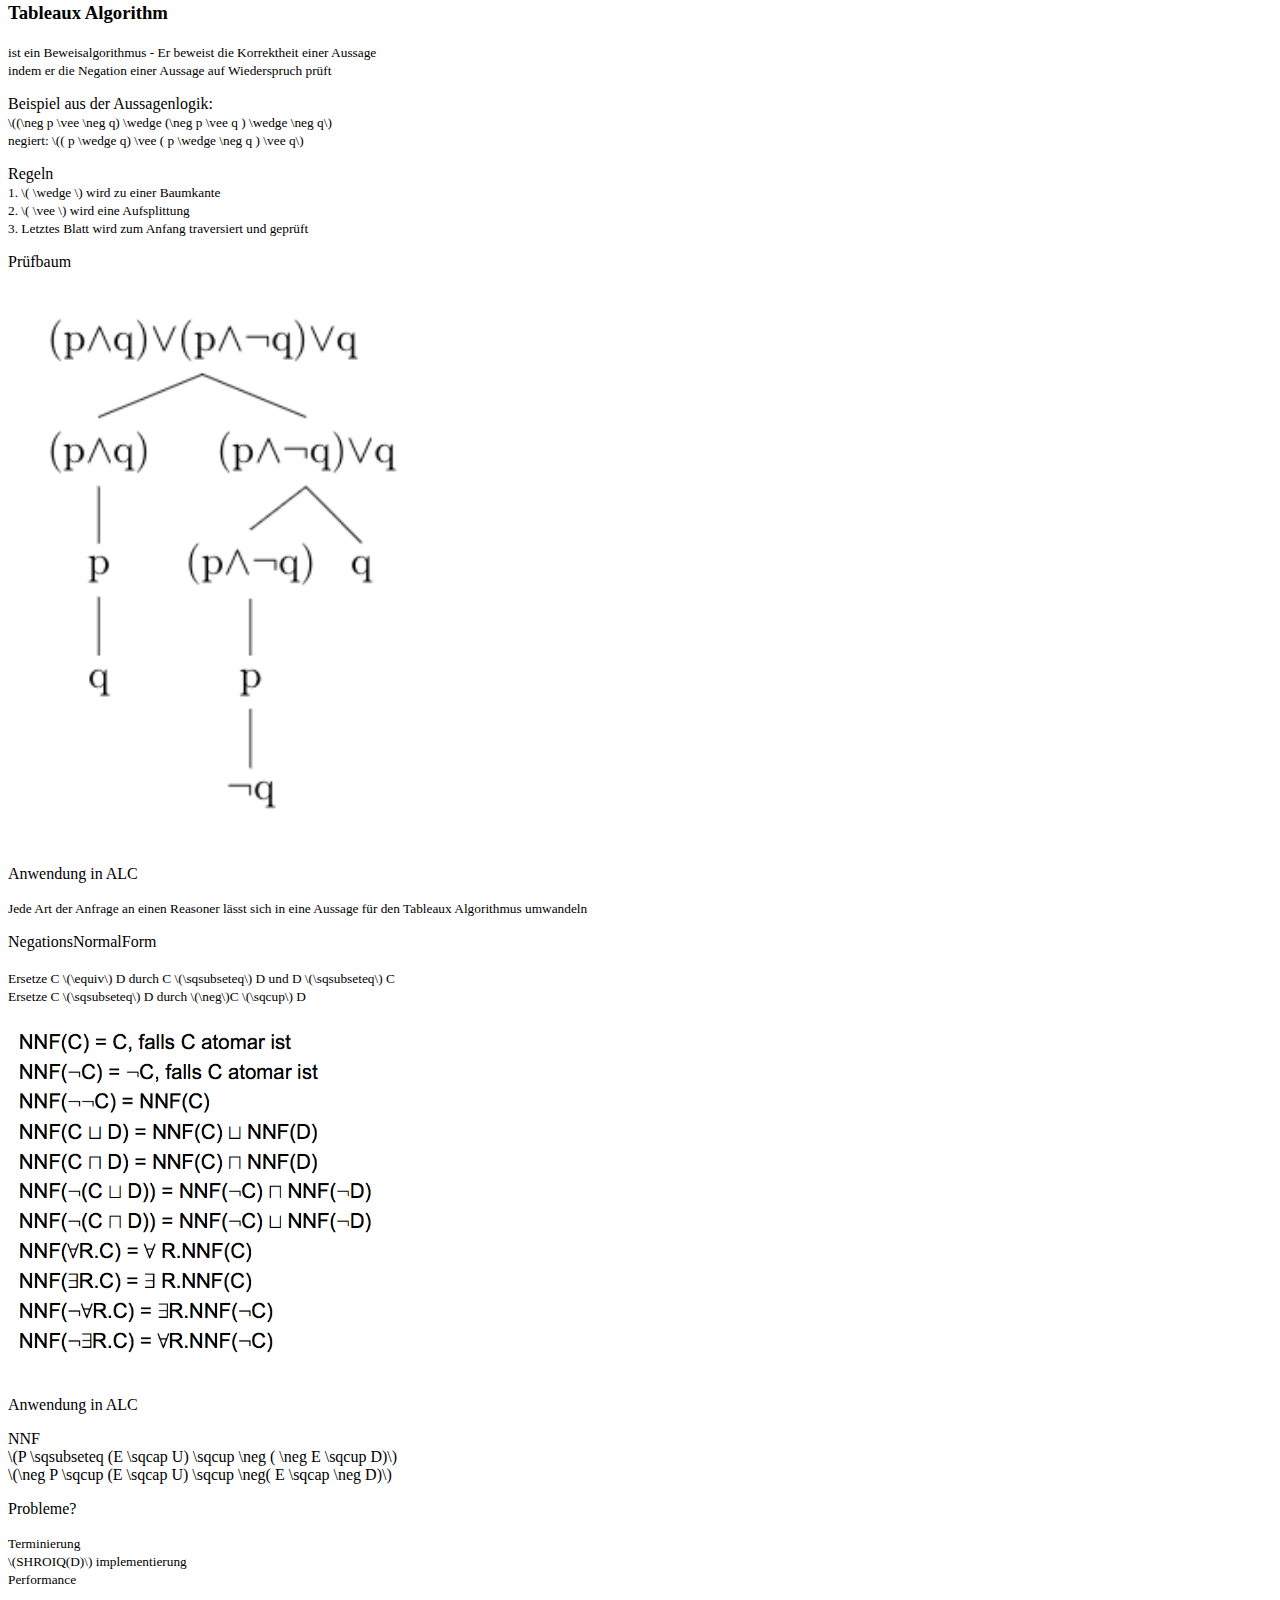
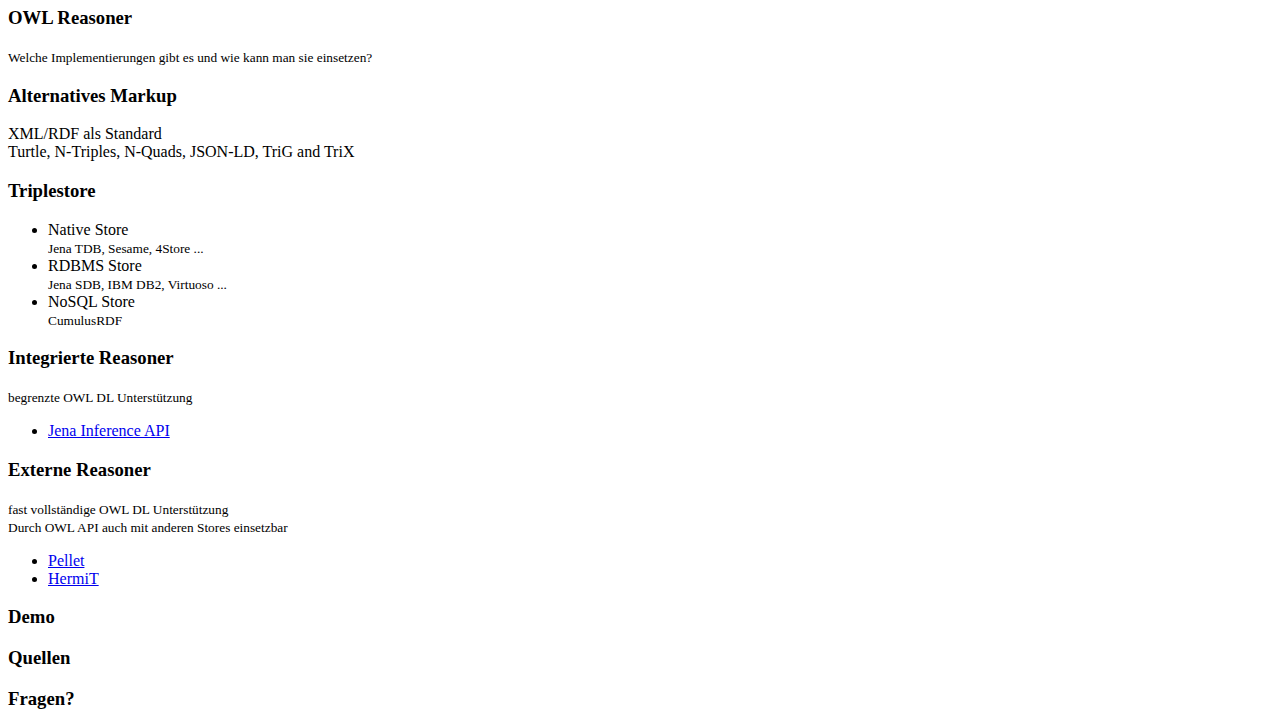
==== commit f19c69e0: "slide changes" ====
--- a/slides/index.html
+++ b/slides/index.html
@@ -5,6 +5,7 @@
         <title>Reasoning OWL</title>
         <link rel="stylesheet" href="bower_components/reveal.js/css/reveal.css">
         <link rel="stylesheet" href="bower_components/reveal.js/css/theme/moon.css">
+        <!--<link rel="stylesheet" href="bower_components/reveal.js/css/print/pdf.css">-->
         <link rel="stylesheet" href="bower_components/reveal.js/lib/css/zenburn.css">
     </head>
     <body>
@@ -25,7 +26,7 @@
                     </p>
                     <p>
                         benötigt Wissensrepräsentation von
-                        <br/>Regel und Faktenwissen
+                        <br/>Regeln und Faktenwissen
                     </p>
                 </section>
                 <section>
@@ -46,7 +47,7 @@
                     <section>
                         <h3>Ontologien</h3>
                         <ul>
-                            <li>streng axiomatisch Aufgebaut
+                            <li>streng axiomatisch aufgebaut
                                 <br>und formalisiert
                                 <br>
                                 <small>bilden Grundlage
@@ -164,7 +165,7 @@
                         <p>
                             Allquantor:
                             <br/><small>
-                            "Jeder Prüfung muss immer von einem Professor beaufsichtigt werden"<br>
+                            "Jede Prüfung muss immer von einem Professor beaufsichtigt werden"<br>
                             $$Examination \sqsubseteq \forall hasSupervisor.Professor$$
                             $$\forall x Examination(x) \rightarrow (\forall y hasSupervisor(x, y) \rightarrow Professor(x))$$
                             </small>
@@ -230,6 +231,7 @@
                     </section>
                     <section>
                         <p>Anwendung in ALC</p>
+			<p><small>Jede Art der Anfrage an einen Reasoner lässt sich in eine Aussage für den Tableaux Algorithmus umwandeln</small></p>
                     </section>
                     <section>
                         <p>NegationsNormalForm <br> <br><small>Ersetze C \(\equiv\) D durch C \(\sqsubseteq\) D und D \(\sqsubseteq\) C</small><br><small>Ersetze C \(\sqsubseteq\) D durch \(\neg\)C \(\sqcup\) D</small></p>
@@ -243,6 +245,7 @@
                         </small></p>
                     
                     </section>
+
                     <section>
                         <p>Probleme?</p>
                         <p><small>
@@ -275,7 +278,6 @@
                         <p><small>begrenzte OWL DL Unterstützung</small></p>
                         <ul>
                             <li><a href="http://jena.apache.org/">Jena Inference API</a><br></li>
-                            <li><a href="http://rdf4j.org/">Sesame</a> <br><small></small></li>
                         </ul>
                         <h3>Externe Reasoner</h3>
                         <p><small>fast vollständige OWL DL Unterstützung <br>Durch OWL API auch mit anderen Stores einsetzbar</small></p>
@@ -343,6 +345,8 @@
         async: true
         }]
         });
+Reveal.configure({ slideNumber: false });
+Reveal.configure({ slideNumber: 'c / t' });
         </script>
     </body>
-</html>+</html>
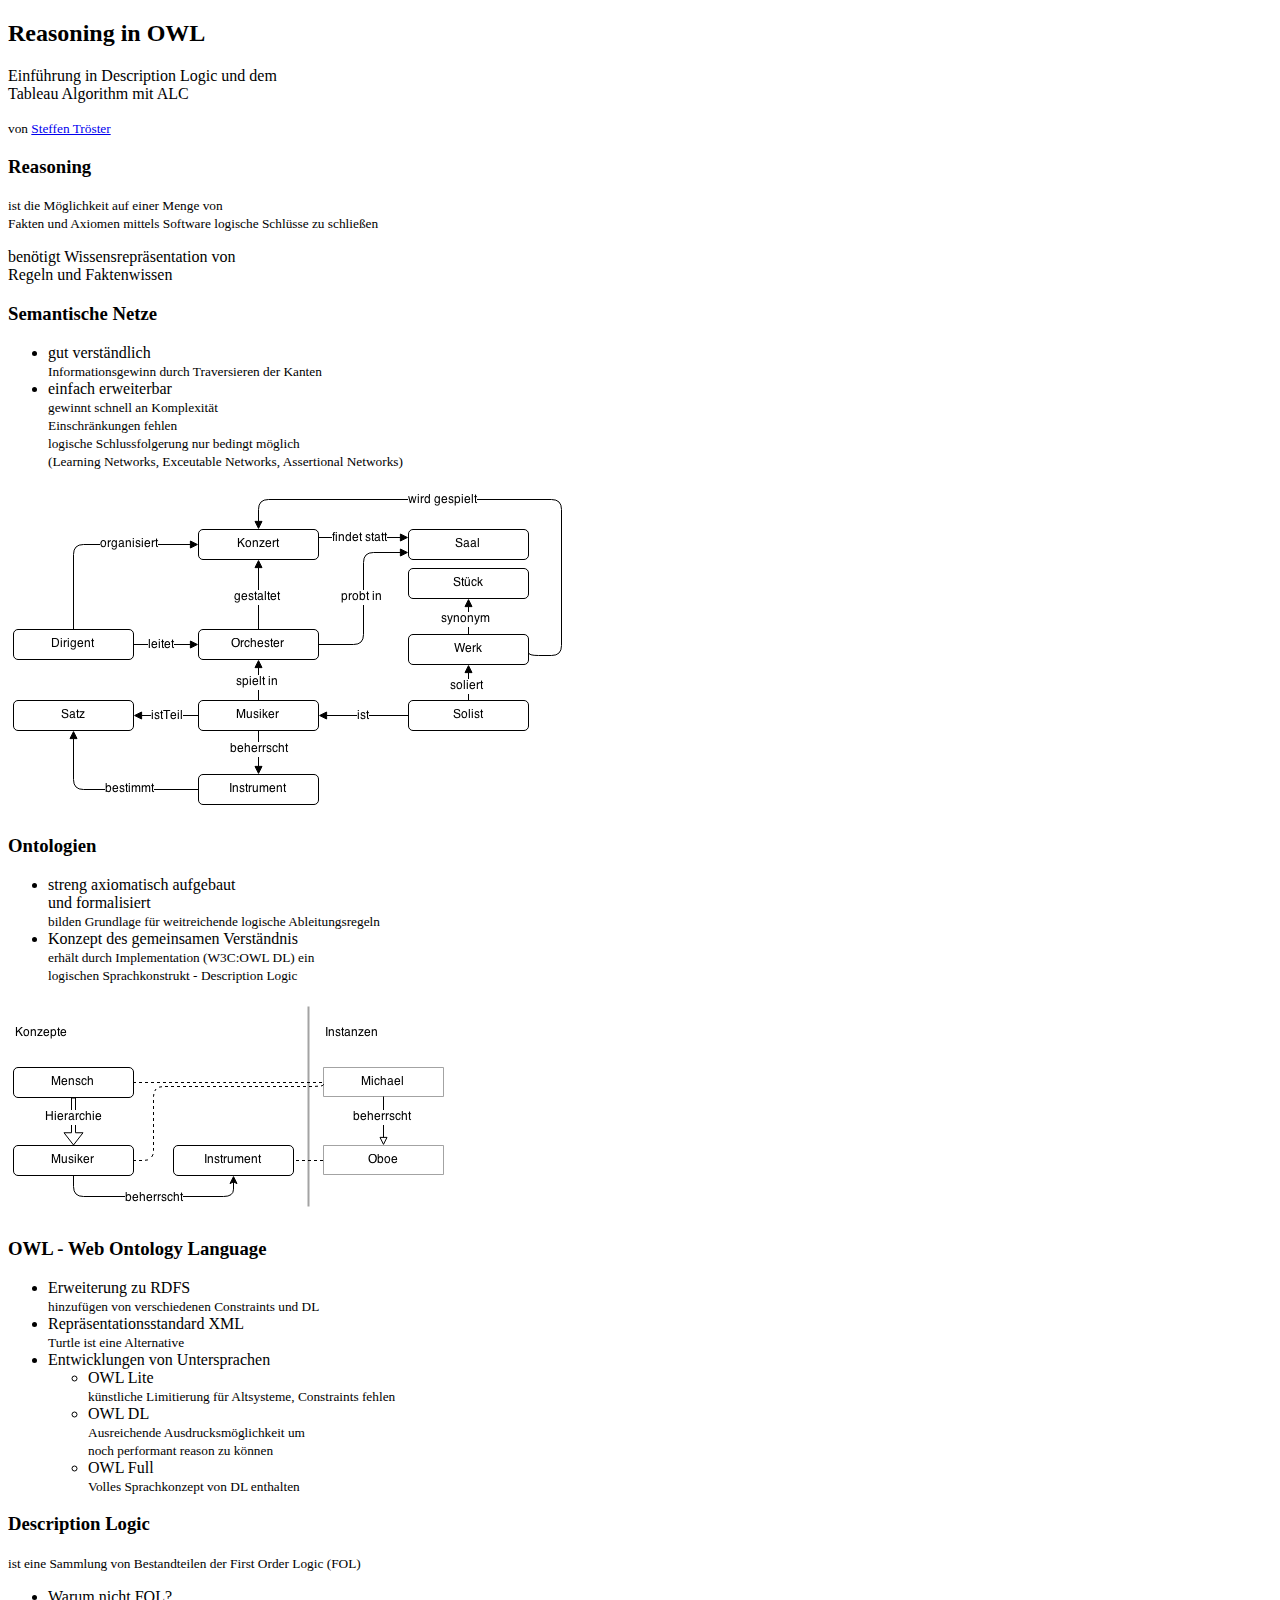
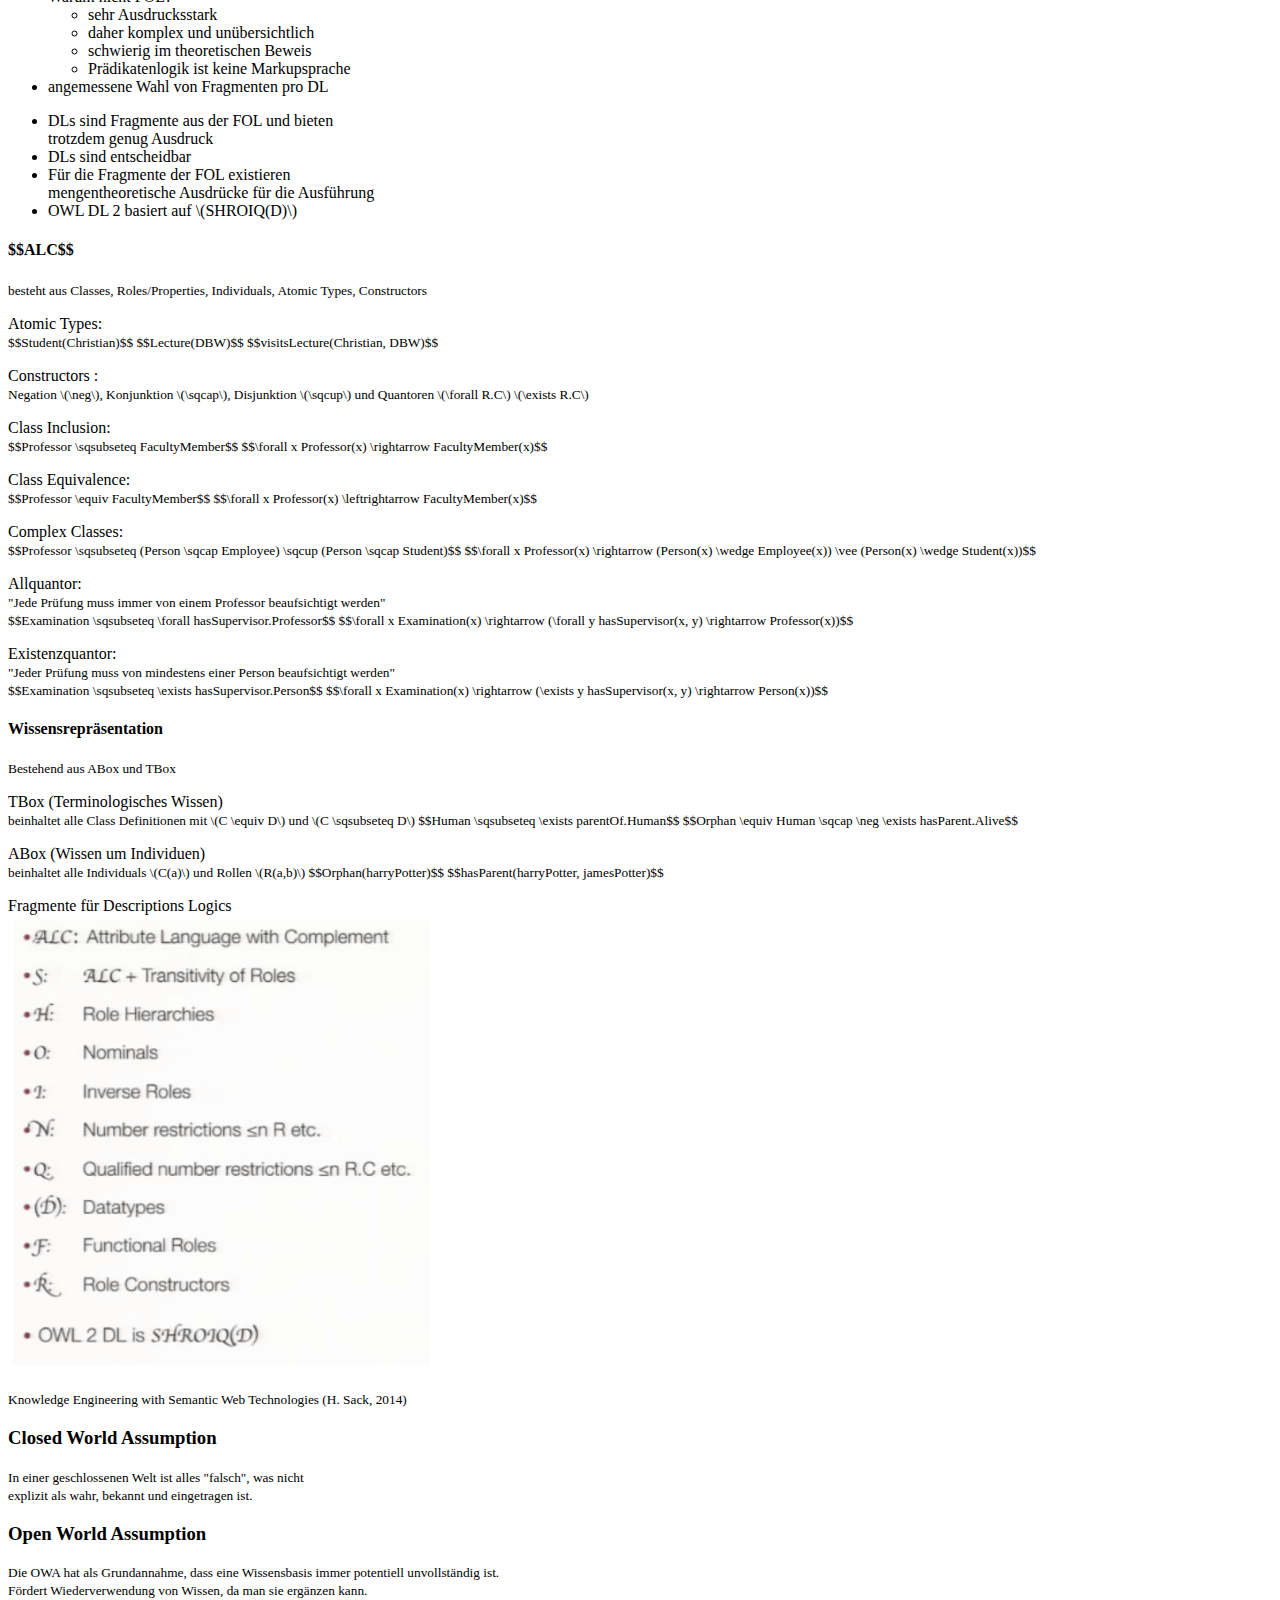
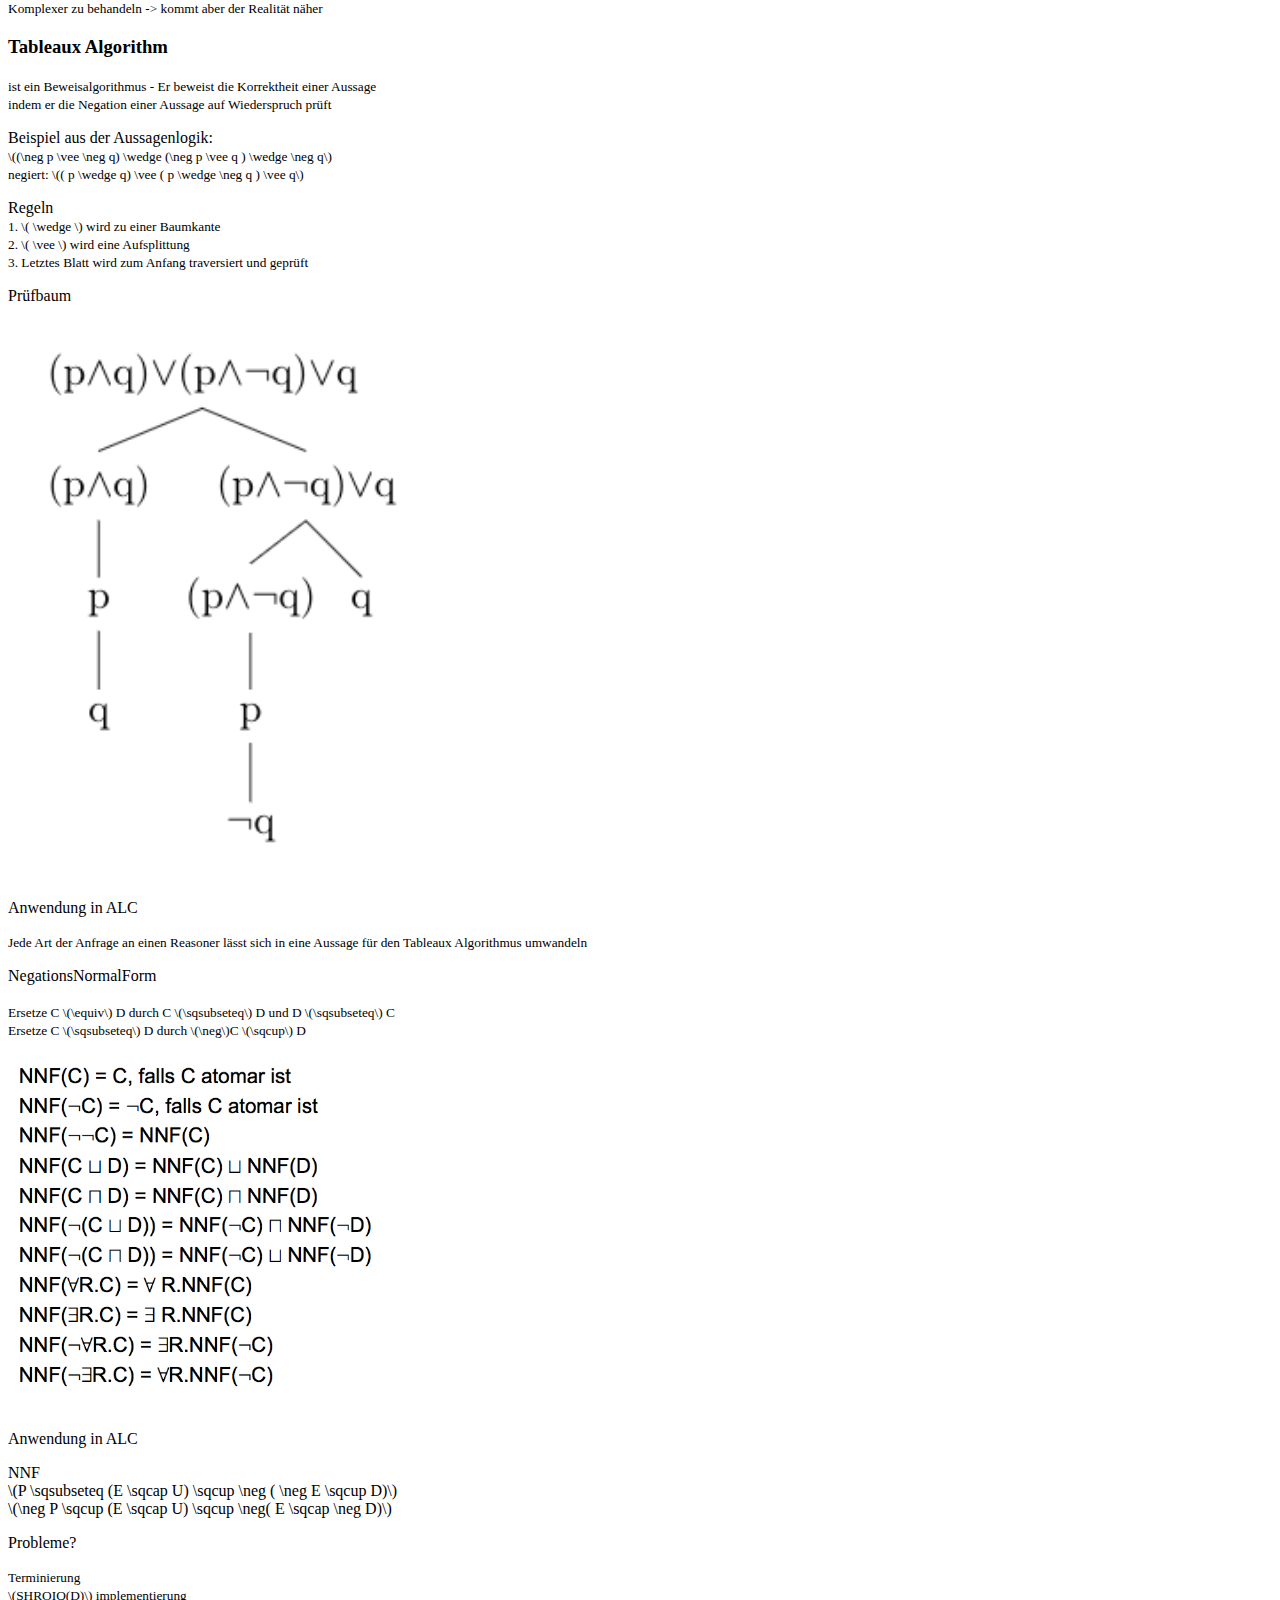
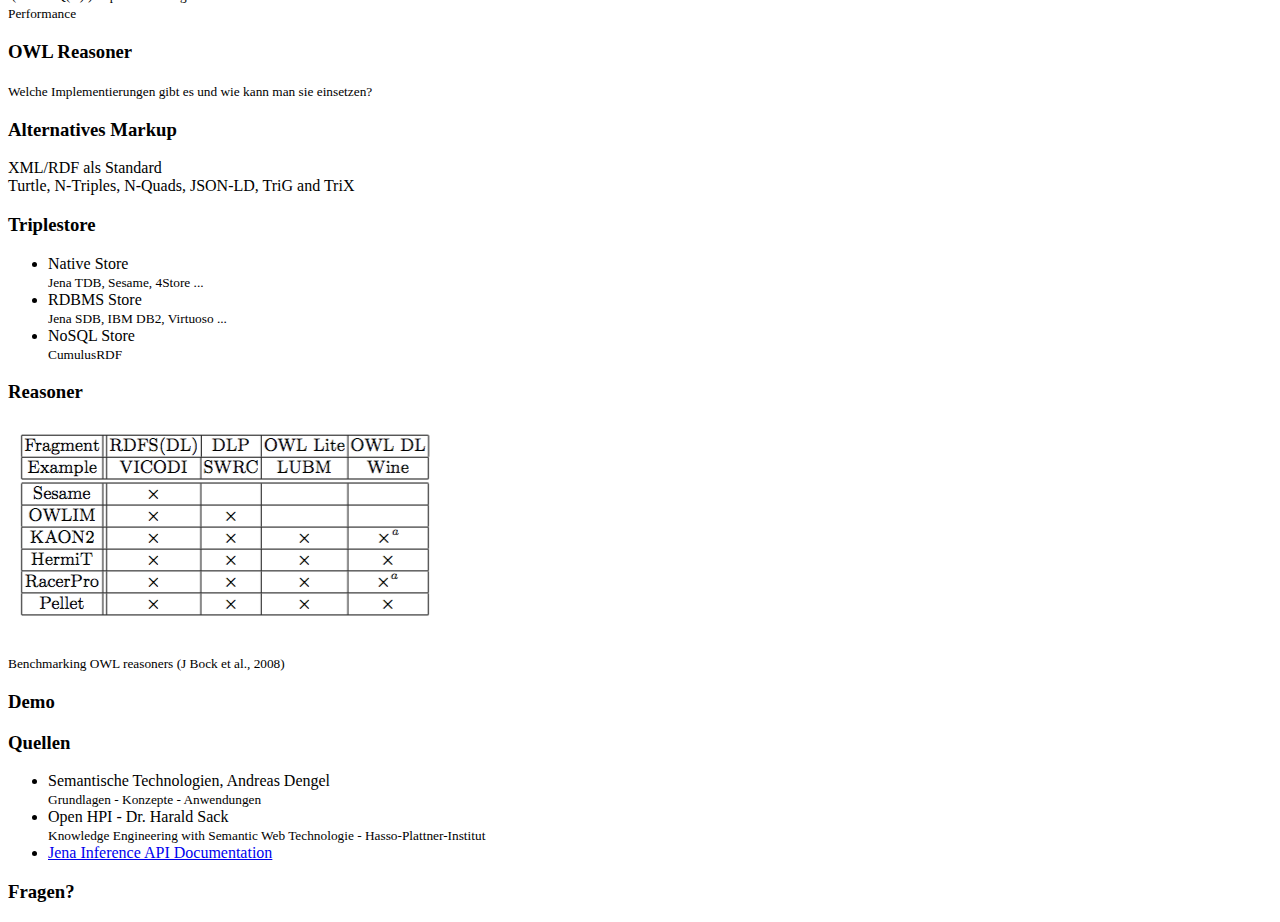
==== commit 7b9a7a9d: "adding sources" ====
--- a/slides/index.html
+++ b/slides/index.html
@@ -204,6 +204,7 @@
                     <section>
                         Fragmente für Descriptions Logics <br>
                         <img src="img/DescriptionLogics.png" alt="" width="33%" style="padding:5px; background:white;">
+                        <p><small>Knowledge Engineering with Semantic Web Technologies (H. Sack, 2014)</small></p>
                     </section>
                 </section>
                 <section>
@@ -231,7 +232,7 @@
                     </section>
                     <section>
                         <p>Anwendung in ALC</p>
-			<p><small>Jede Art der Anfrage an einen Reasoner lässt sich in eine Aussage für den Tableaux Algorithmus umwandeln</small></p>
+                        <p><small>Jede Art der Anfrage an einen Reasoner lässt sich in eine Aussage für den Tableaux Algorithmus umwandeln</small></p>
                     </section>
                     <section>
                         <p>NegationsNormalForm <br> <br><small>Ersetze C \(\equiv\) D durch C \(\sqsubseteq\) D und D \(\sqsubseteq\) C</small><br><small>Ersetze C \(\sqsubseteq\) D durch \(\neg\)C \(\sqcup\) D</small></p>
@@ -243,9 +244,8 @@
                             \(P \sqsubseteq (E \sqcap U) \sqcup \neg ( \neg E \sqcup D)\) <br>
                             \(\neg P \sqcup (E \sqcap U) \sqcup \neg( E \sqcap \neg D)\)
                         </small></p>
-                    
-                    </section>
-
+                        
+                    </section>
                     <section>
                         <p>Probleme?</p>
                         <p><small>
@@ -274,24 +274,28 @@
                         </ul>
                     </section>
                     <section>
-                        <h3>Integrierte Reasoner</h3>
-                        <p><small>begrenzte OWL DL Unterstützung</small></p>
-                        <ul>
-                            <li><a href="http://jena.apache.org/">Jena Inference API</a><br></li>
-                        </ul>
-                        <h3>Externe Reasoner</h3>
-                        <p><small>fast vollständige OWL DL Unterstützung <br>Durch OWL API auch mit anderen Stores einsetzbar</small></p>
-                        <ul>
-                            <li><a href="https://github.com/complexible/pellet">Pellet</a></li>
-                            <li><a href="http://hermit-reasoner.com/">HermiT</a></li>
-                        </ul>
+                        <h3>Reasoner</h3>
+                        <img src="img/reasoner.png" alt="" style="padding:5px; background:white;">
+                        <p><small>Benchmarking OWL reasoners (J Bock et al., 2008)</small></p>
                     </section>
                     <section>
                         <h3>Demo</h3>
                     </section>
                 </section>
                 <section>
-                    <section><h3>Quellen</h3></section>
+                    <section>
+                        <h3>Quellen</h3>
+                        <ul>
+                            <li>
+                                Semantische Technologien, Andreas Dengel <br>
+                                <small>Grundlagen - Konzepte - Anwendungen</small>
+                            </li>
+                            <li>Open HPI - Dr. Harald Sack <br>
+                                <small>Knowledge Engineering with Semantic Web Technologie - Hasso-Plattner-Institut</small>
+                            </li>
+                            <li><a href="http://jena.apache.org/documentation/inference/index.html">Jena Inference API Documentation</a></li>
+                        </ul>
+                    </section>
                     <section>
                         <h3>Fragen?</h3>
                     </section>
@@ -345,8 +349,8 @@
         async: true
         }]
         });
-Reveal.configure({ slideNumber: false });
-Reveal.configure({ slideNumber: 'c / t' });
+        Reveal.configure({ slideNumber: false });
+        Reveal.configure({ slideNumber: 'c / t' });
         </script>
     </body>
-</html>
+</html>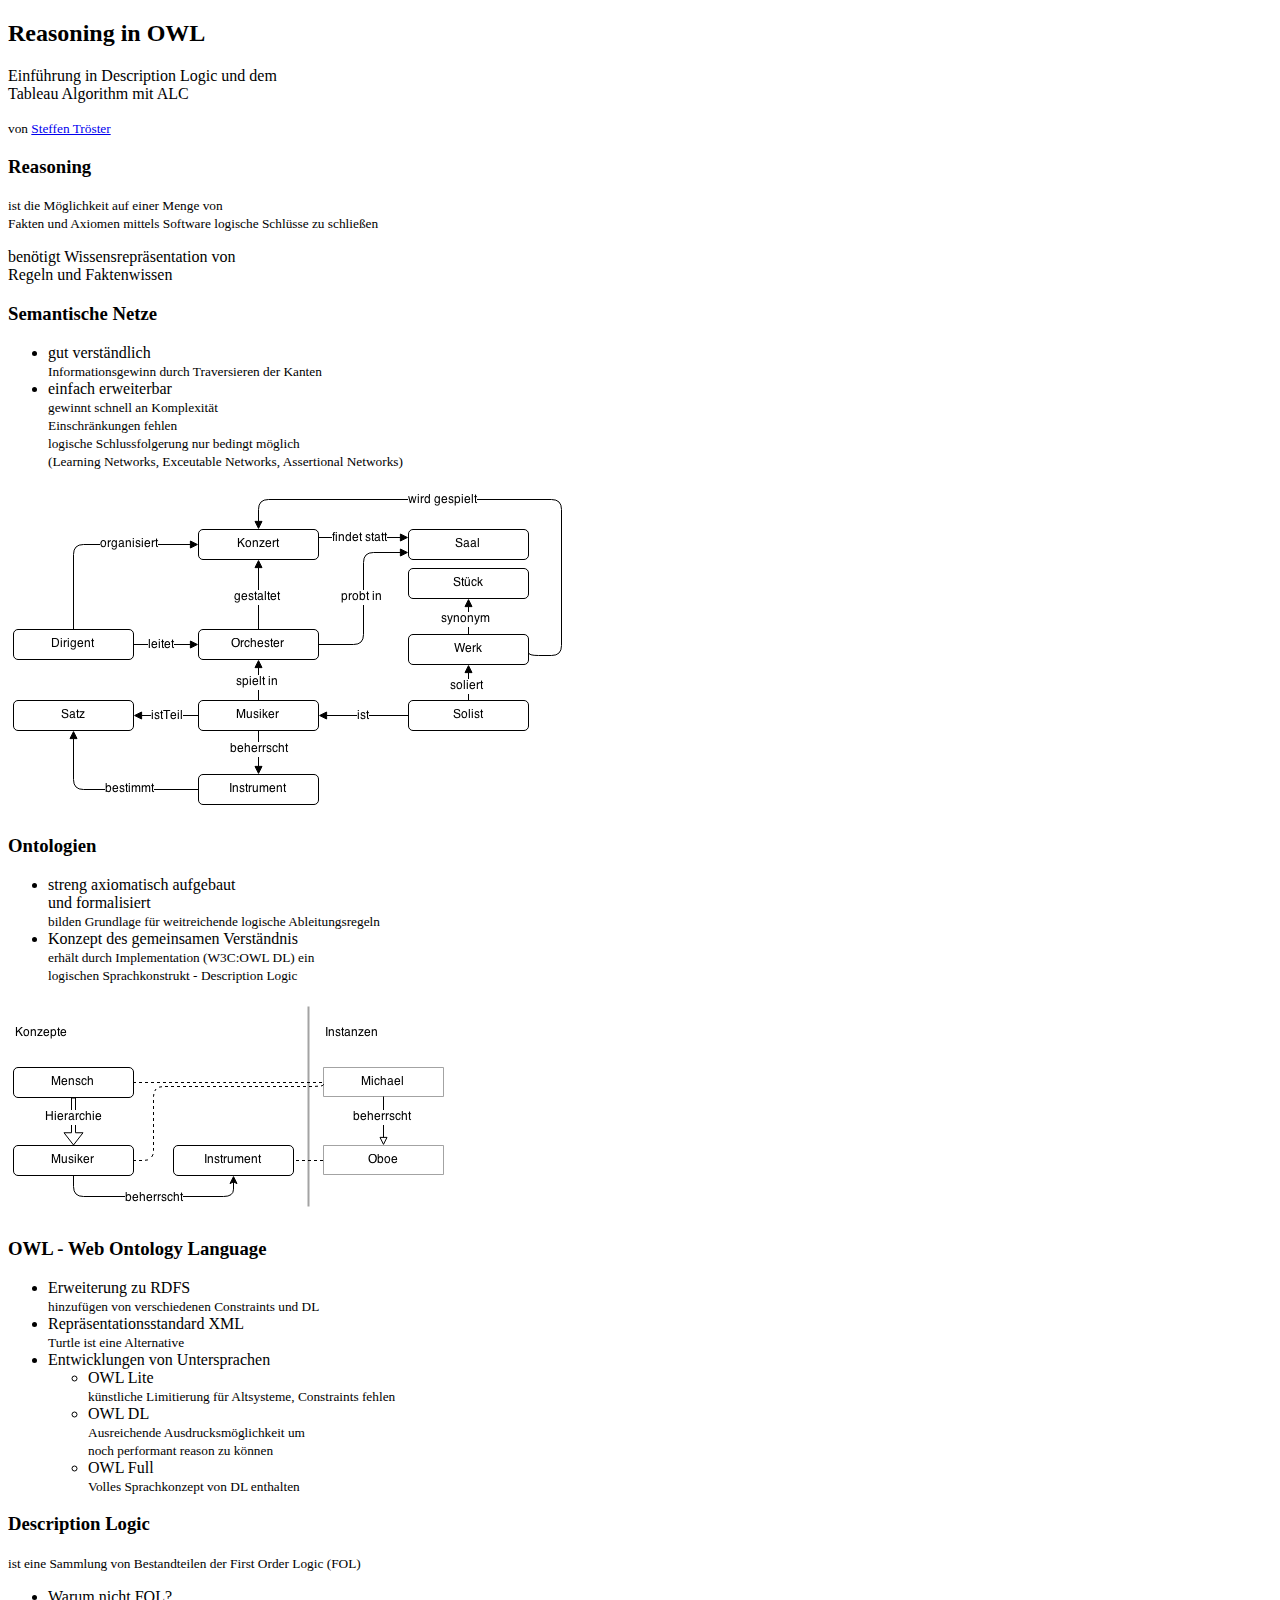
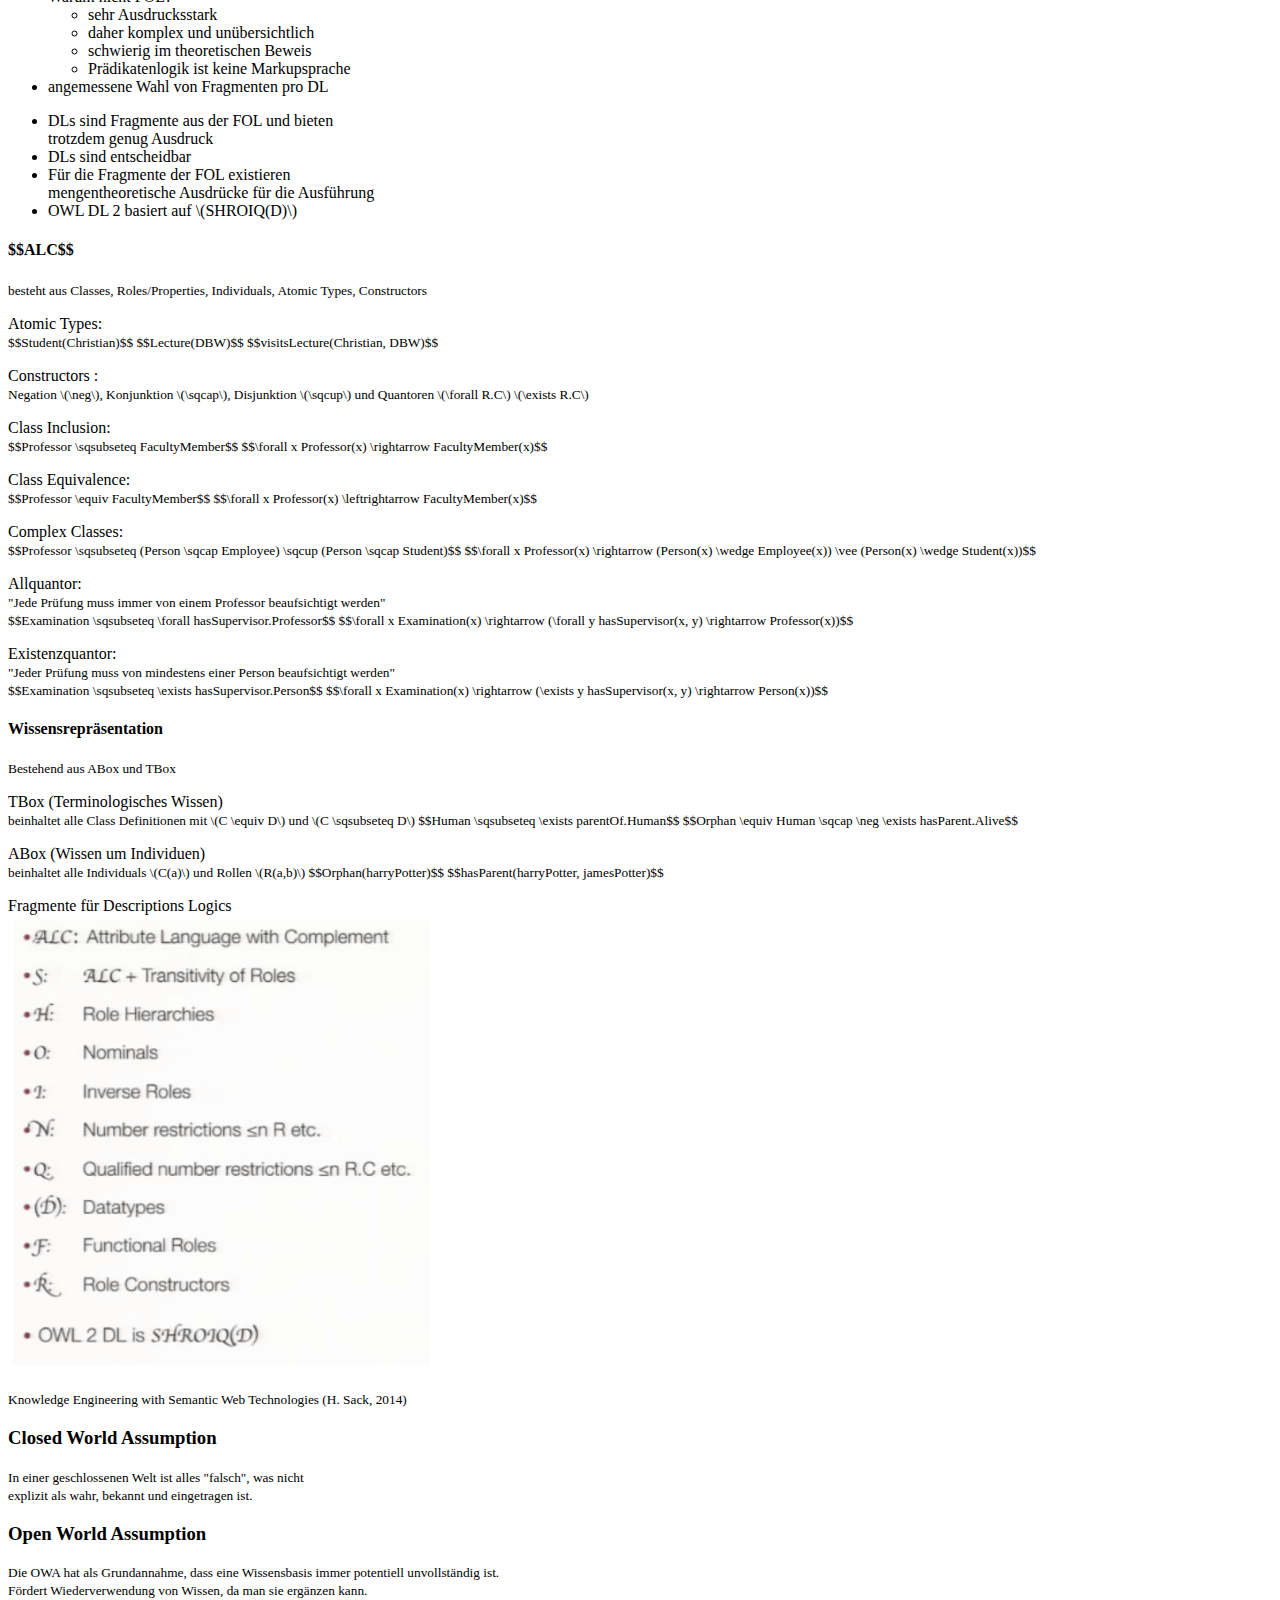
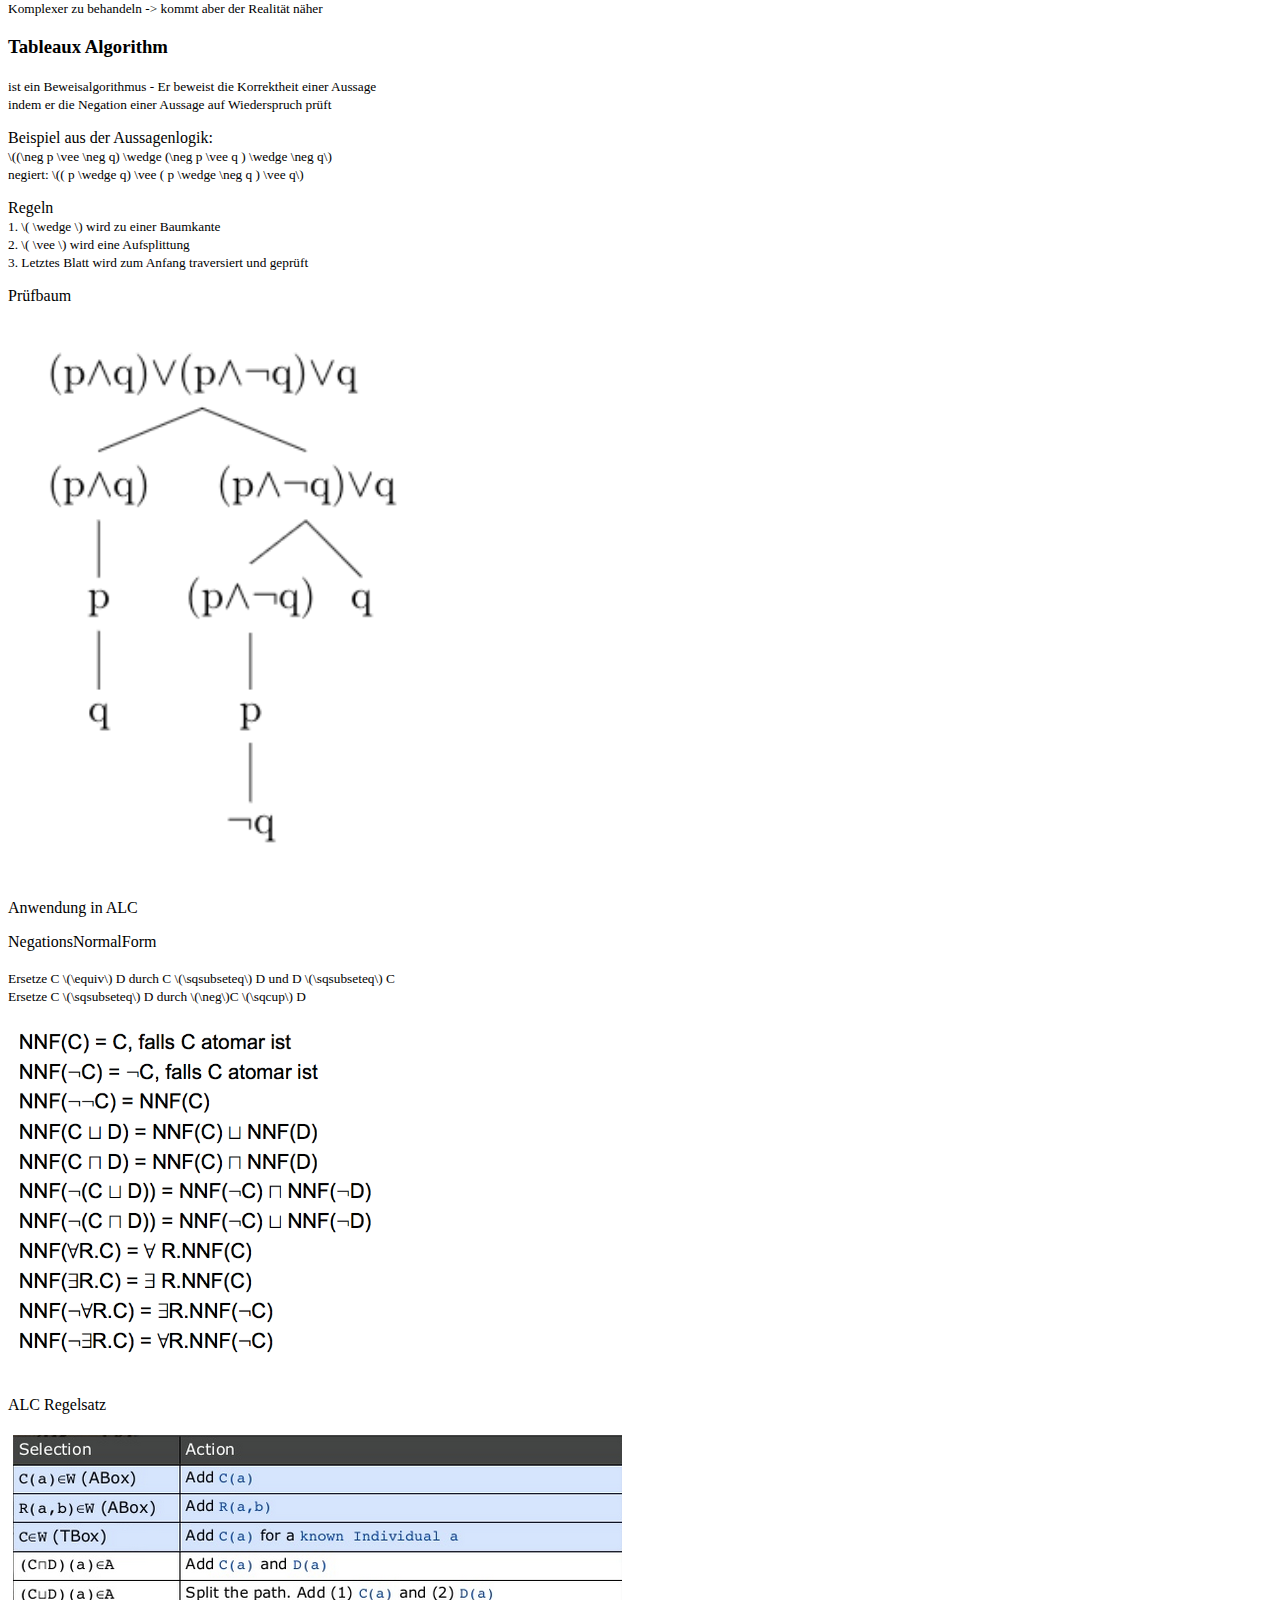
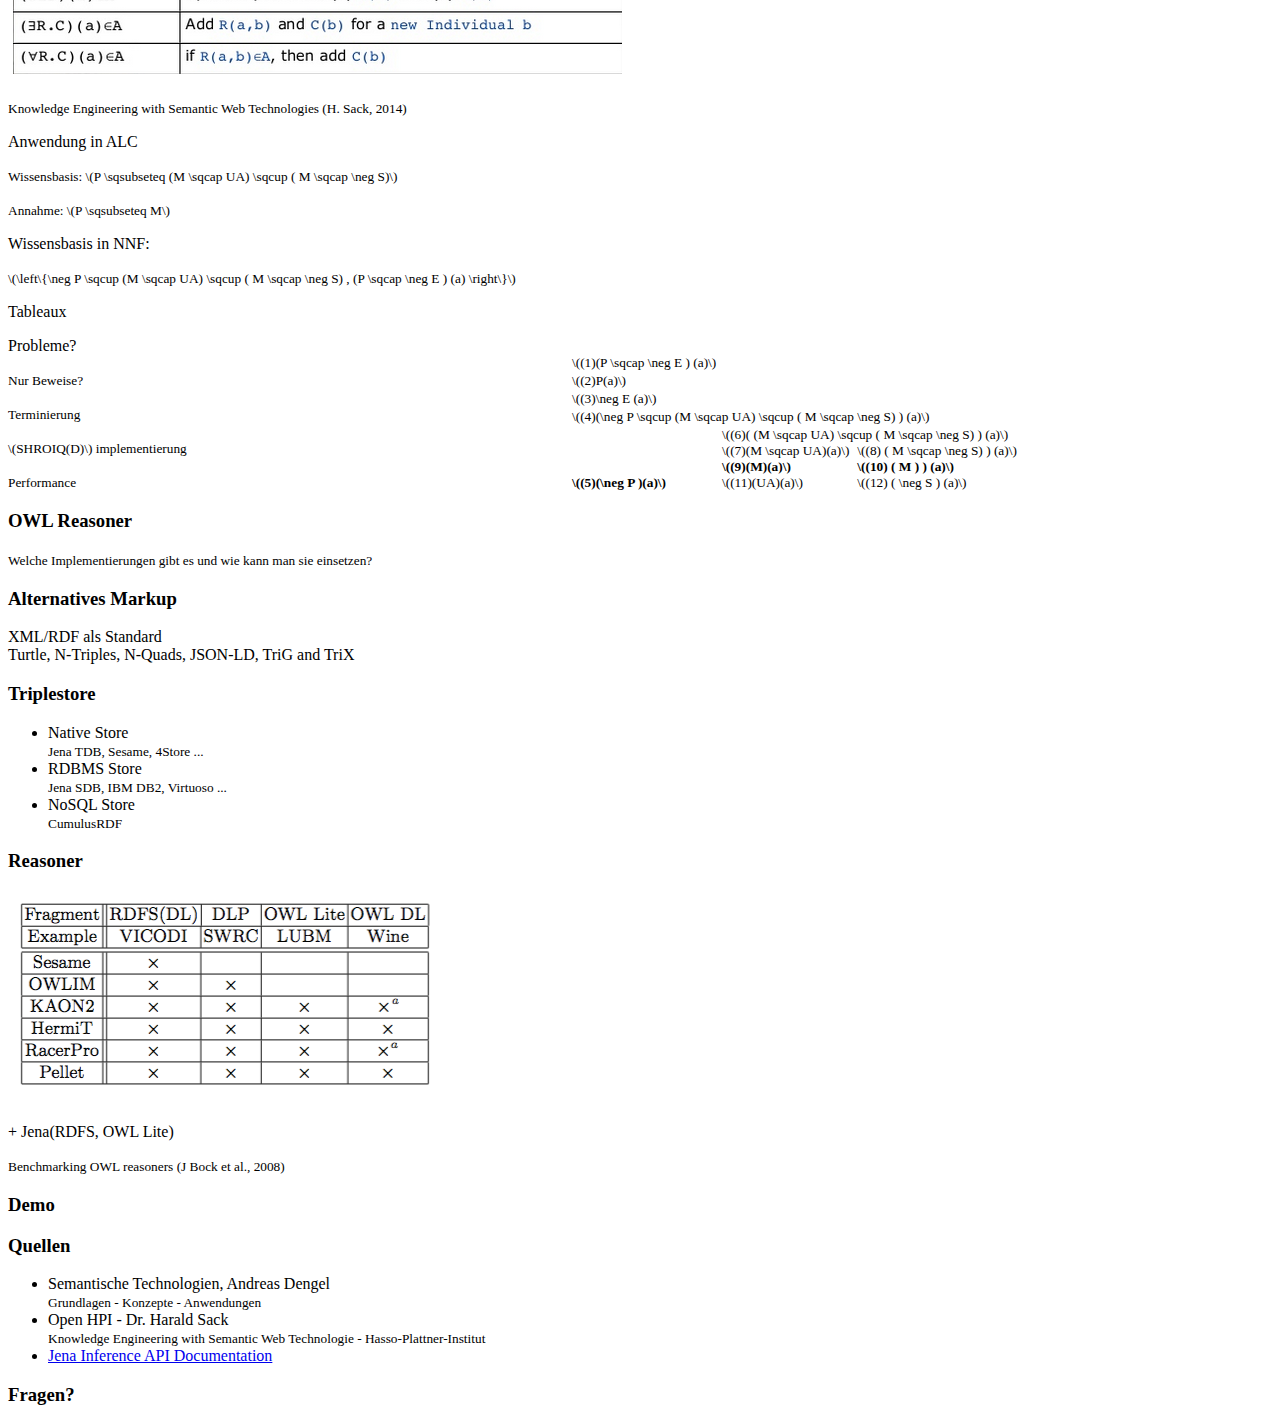
==== commit dde94c03: "final changes on slides" ====
--- a/slides/index.html
+++ b/slides/index.html
@@ -232,125 +232,155 @@
                     </section>
                     <section>
                         <p>Anwendung in ALC</p>
-                        <p><small>Jede Art der Anfrage an einen Reasoner lässt sich in eine Aussage für den Tableaux Algorithmus umwandeln</small></p>
+                        
                     </section>
                     <section>
                         <p>NegationsNormalForm <br> <br><small>Ersetze C \(\equiv\) D durch C \(\sqsubseteq\) D und D \(\sqsubseteq\) C</small><br><small>Ersetze C \(\sqsubseteq\) D durch \(\neg\)C \(\sqcup\) D</small></p>
                         <img src="img/nnf.png" alt="" width="30%" style="padding:5px; background:white;">
                     </section>
                     <section>
+                        <p>ALC Regelsatz</p>
+                        <img src="img/alc.png" alt="" style="padding:5px; background:white;">
+                        <p><small>Knowledge Engineering with Semantic Web Technologies (H. Sack, 2014)</small></p>
+                    </section>
+                    <section>
                         <p>Anwendung in ALC</p>
-                        <p>NNF <br>
-                            \(P \sqsubseteq (E \sqcap U) \sqcup \neg ( \neg E \sqcup D)\) <br>
-                            \(\neg P \sqcup (E \sqcap U) \sqcup \neg( E \sqcap \neg D)\)
+                        <p><small>Wissensbasis: \(P \sqsubseteq (M \sqcap UA) \sqcup  ( M \sqcap \neg S)\)</small></p>
+                        <p><small>Annahme: \(P \sqsubseteq M\)</small></p>
+                        <p>Wissensbasis in NNF:</p>
+                        <p> <small>\(\left\{\neg P \sqcup (M \sqcap UA) \sqcup ( M \sqcap \neg S) , (P \sqcap \neg E ) (a) \right\}\)</small>
                         </small></p>
-                        
+                    </section>
+                    <section>
+                        <p>Tableaux</p>
+                        <p style="text-align:left; width:700px; float:right">
+                            <small class="fragment">\((1)(P \sqcap \neg E ) (a)\)</small><br>
+                            <small class="fragment">\((2)P(a)\)</small><br>
+                            <small class="fragment">\((3)\neg E (a)\)</small><br>
+                            <small class="fragment">\((4)(\neg P \sqcup (M \sqcap UA) \sqcup ( M \sqcap \neg S) ) (a)\)</small><br>
+                            <small class="fragment"><strong>\((5)(\neg P )(a)\)</strong></small>
+                            &nbsp;&nbsp;&nbsp;&nbsp;&nbsp;&nbsp;&nbsp;&nbsp;&nbsp;&nbsp;&nbsp;&nbsp;
+                            <span style="display:inline-block;">
+                                <small class="fragment">\((6)( (M \sqcap UA) \sqcup ( M \sqcap \neg S) ) (a)\)</small><br>
+                                <small style="display:inline-block;">
+                                <span class="fragment">\((7)(M \sqcap UA)(a)\)</span> <br>
+                                <strong class="fragment">\((9)(M)(a)\)</strong> <br>
+                                <span class="fragment">\((11)(UA)(a)\)</span>
+                                </small>&nbsp;
+                                <small style="display:inline-block;">
+                                <span class="fragment">\((8) ( M \sqcap \neg S) ) (a)\)</span><br>
+                                <strong class="fragment">\((10) ( M ) ) (a)\)</strong><br>
+                                <span class="fragment">\((12) ( \neg S ) (a)\)</span>
+                                </small>
+                            </span>
+                        </p>
                     </section>
                     <section>
                         <p>Probleme?</p>
-                        <p><small>
-                            Terminierung <br>
-                            \(SHROIQ(D)\) implementierung <br>
-                            Performance <br>
-                        </small></p>
-                    </section>
-                </section>
-                <section>
-                    
-                    <section>
-                        <h3>OWL Reasoner</h3>
-                        <p><small>Welche Implementierungen gibt es und wie kann man sie einsetzen?</small></p>
-                    </section>
-                    <section>
-                        <h3>Alternatives Markup</h3>
-                        <p>XML/RDF als Standard <br> Turtle, N-Triples,  N-Quads, JSON-LD, TriG and TriX</p>
-                    </section>
-                    <section>
-                        <h3>Triplestore</h3>
-                        <ul>
-                            <li>Native Store<br><small>Jena TDB, Sesame, 4Store ...</small></li>
-                            <li>RDBMS Store<br><small>Jena SDB, IBM DB2, Virtuoso ...</small></li>
-                            <li>NoSQL Store<br><small>CumulusRDF</small></li>
-                        </ul>
-                    </section>
-                    <section>
-                        <h3>Reasoner</h3>
-                        <img src="img/reasoner.png" alt="" style="padding:5px; background:white;">
-                        <p><small>Benchmarking OWL reasoners (J Bock et al., 2008)</small></p>
-                    </section>
-                    <section>
-                        <h3>Demo</h3>
-                    </section>
-                </section>
-                <section>
-                    <section>
-                        <h3>Quellen</h3>
-                        <ul>
-                            <li>
-                                Semantische Technologien, Andreas Dengel <br>
-                                <small>Grundlagen - Konzepte - Anwendungen</small>
-                            </li>
-                            <li>Open HPI - Dr. Harald Sack <br>
-                                <small>Knowledge Engineering with Semantic Web Technologie - Hasso-Plattner-Institut</small>
-                            </li>
-                            <li><a href="http://jena.apache.org/documentation/inference/index.html">Jena Inference API Documentation</a></li>
-                        </ul>
-                    </section>
-                    <section>
-                        <h3>Fragen?</h3>
-                    </section>
-                </section>
-            </div>
+                        <p><small>Nur Beweise?</small></p>
+                        <p><small>Terminierung</small></p>
+                        <p><small>\(SHROIQ(D)\) implementierung </small></p>
+                        <p><small>Performance</small></p>
+                    </small></p>
+                </section>
+            </section>
+            <section>
+                
+                <section>
+                    <h3>OWL Reasoner</h3>
+                    <p><small>Welche Implementierungen gibt es und wie kann man sie einsetzen?</small></p>
+                </section>
+                <section>
+                    <h3>Alternatives Markup</h3>
+                    <p>XML/RDF als Standard <br> Turtle, N-Triples,  N-Quads, JSON-LD, TriG and TriX</p>
+                </section>
+                <section>
+                    <h3>Triplestore</h3>
+                    <ul>
+                        <li>Native Store<br><small>Jena TDB, Sesame, 4Store ...</small></li>
+                        <li>RDBMS Store<br><small>Jena SDB, IBM DB2, Virtuoso ...</small></li>
+                        <li>NoSQL Store<br><small>CumulusRDF</small></li>
+                    </ul>
+                </section>
+                <section>
+                    <h3>Reasoner</h3>
+                    <img src="img/reasoner.png" alt="" style="padding:5px; background:white;">
+                    <p>+ Jena(RDFS, OWL Lite)</p>
+                    <p><small>Benchmarking OWL reasoners (J Bock et al., 2008)</small></p>
+                </section>
+                <section>
+                    <h3>Demo</h3>
+                </section>
+            </section>
+            <section>
+                <section>
+                    <h3>Quellen</h3>
+                    <ul>
+                        <li>
+                            Semantische Technologien, Andreas Dengel <br>
+                            <small>Grundlagen - Konzepte - Anwendungen</small>
+                        </li>
+                        <li>Open HPI - Dr. Harald Sack <br>
+                            <small>Knowledge Engineering with Semantic Web Technologie - Hasso-Plattner-Institut</small>
+                        </li>
+                        <li><a href="http://jena.apache.org/documentation/inference/index.html">Jena Inference API Documentation</a></li>
+                    </ul>
+                </section>
+                <section>
+                    <h3>Fragen?</h3>
+                </section>
+            </section>
         </div>
-        <script src="bower_components/reveal.js/lib/js/head.min.js"></script>
-        <script src="bower_components/reveal.js/js/reveal.js"></script>
-        <script>
-        // Full list of configuration options available at:
-        var dir = 'bower_components/reveal.js/';
-        Reveal.initialize(
-        {
-        controls: true,
-        progress: true,
-        history: true,
-        center: true,
-        transition: 'slide', // none/fade/slide/convex/concave/zoom
-        // Optional reveal.js plugins
-        dependencies: [
-        {
-        src: dir + 'lib/js/classList.js',
-        condition: function()
-        {
-        return !document.body.classList;
-        }
-        },
-        {
-        src: dir + 'plugin/highlight/highlight.js',
-        async: true,
-        condition: function()
-        {
-        return !!document.querySelector(
-        'pre code');
-        },
-        callback: function()
-        {
-        hljs.initHighlightingOnLoad();
-        }
-        },
-        {
-        src: dir + 'plugin/zoom-js/zoom.js',
-        async: true
-        },
-        {
-        src: dir + 'plugin/notes/notes.js',
-        async: true
-        },
-        {
-        src: dir + 'plugin/math/math.js',
-        async: true
-        }]
-        });
-        Reveal.configure({ slideNumber: false });
-        Reveal.configure({ slideNumber: 'c / t' });
-        </script>
-    </body>
+    </div>
+    <script src="bower_components/reveal.js/lib/js/head.min.js"></script>
+    <script src="bower_components/reveal.js/js/reveal.js"></script>
+    <script>
+    // Full list of configuration options available at:
+    var dir = 'bower_components/reveal.js/';
+    Reveal.initialize(
+    {
+    controls: true,
+    progress: true,
+    history: true,
+    center: true,
+    transition: 'slide', // none/fade/slide/convex/concave/zoom
+    // Optional reveal.js plugins
+    dependencies: [
+    {
+    src: dir + 'lib/js/classList.js',
+    condition: function()
+    {
+    return !document.body.classList;
+    }
+    },
+    {
+    src: dir + 'plugin/highlight/highlight.js',
+    async: true,
+    condition: function()
+    {
+    return !!document.querySelector(
+    'pre code');
+    },
+    callback: function()
+    {
+    hljs.initHighlightingOnLoad();
+    }
+    },
+    {
+    src: dir + 'plugin/zoom-js/zoom.js',
+    async: true
+    },
+    {
+    src: dir + 'plugin/notes/notes.js',
+    async: true
+    },
+    {
+    src: dir + 'plugin/math/math.js',
+    async: true
+    }]
+    });
+    Reveal.configure({ slideNumber: false });
+    Reveal.configure({ slideNumber: 'c / t' });
+    </script>
+</body>
 </html>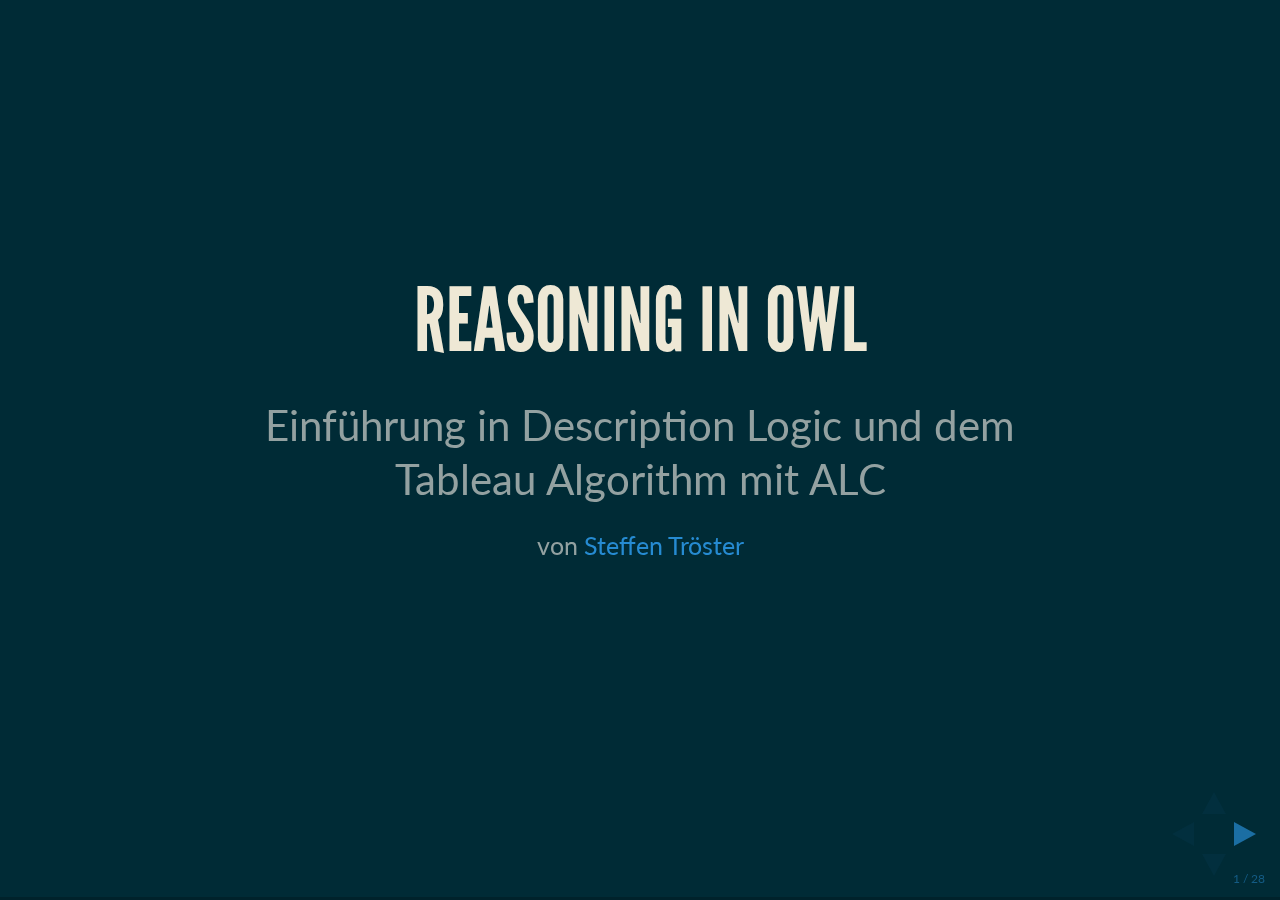
==== commit 2d9577be: "fixing tableaux" ====
--- a/slides/index.html
+++ b/slides/index.html
@@ -248,15 +248,15 @@
                         <p><small>Wissensbasis: \(P \sqsubseteq (M \sqcap UA) \sqcup  ( M \sqcap \neg S)\)</small></p>
                         <p><small>Annahme: \(P \sqsubseteq M\)</small></p>
                         <p>Wissensbasis in NNF:</p>
-                        <p> <small>\(\left\{\neg P \sqcup (M \sqcap UA) \sqcup ( M \sqcap \neg S) , (P \sqcap \neg E ) (a) \right\}\)</small>
+                        <p> <small>\(\left\{\neg P \sqcup (M \sqcap UA) \sqcup ( M \sqcap \neg S) , (P \sqcap \neg M ) (a) \right\}\)</small>
                         </small></p>
                     </section>
                     <section>
                         <p>Tableaux</p>
                         <p style="text-align:left; width:700px; float:right">
-                            <small class="fragment">\((1)(P \sqcap \neg E ) (a)\)</small><br>
+                            <small class="fragment">\((1)(P \sqcap \neg M ) (a)\)</small><br>
                             <small class="fragment">\((2)P(a)\)</small><br>
-                            <small class="fragment">\((3)\neg E (a)\)</small><br>
+                            <small class="fragment">\((3)\neg M (a)\)</small><br>
                             <small class="fragment">\((4)(\neg P \sqcup (M \sqcap UA) \sqcup ( M \sqcap \neg S) ) (a)\)</small><br>
                             <small class="fragment"><strong>\((5)(\neg P )(a)\)</strong></small>
                             &nbsp;&nbsp;&nbsp;&nbsp;&nbsp;&nbsp;&nbsp;&nbsp;&nbsp;&nbsp;&nbsp;&nbsp;
--- a/slides/bower_components/reveal.js/css/reveal.css
+++ b/slides/bower_components/reveal.js/css/reveal.css
@@ -0,0 +1,1175 @@
+/*!
+ * reveal.js
+ * http://lab.hakim.se/reveal-js
+ * MIT licensed
+ *
+ * Copyright (C) 2015 Hakim El Hattab, http://hakim.se
+ */
+/*********************************************
+ * RESET STYLES
+ *********************************************/
+html, body, .reveal div, .reveal span, .reveal applet, .reveal object, .reveal iframe, .reveal h1, .reveal h2, .reveal h3, .reveal h4, .reveal h5, .reveal h6, .reveal p, .reveal blockquote, .reveal pre, .reveal a, .reveal abbr, .reveal acronym, .reveal address, .reveal big, .reveal cite, .reveal code, .reveal del, .reveal dfn, .reveal em, .reveal img, .reveal ins, .reveal kbd, .reveal q, .reveal s, .reveal samp, .reveal small, .reveal strike, .reveal strong, .reveal sub, .reveal sup, .reveal tt, .reveal var, .reveal b, .reveal u, .reveal center, .reveal dl, .reveal dt, .reveal dd, .reveal ol, .reveal ul, .reveal li, .reveal fieldset, .reveal form, .reveal label, .reveal legend, .reveal table, .reveal caption, .reveal tbody, .reveal tfoot, .reveal thead, .reveal tr, .reveal th, .reveal td, .reveal article, .reveal aside, .reveal canvas, .reveal details, .reveal embed, .reveal figure, .reveal figcaption, .reveal footer, .reveal header, .reveal hgroup, .reveal menu, .reveal nav, .reveal output, .reveal ruby, .reveal section, .reveal summary, .reveal time, .reveal mark, .reveal audio, video {
+  margin: 0;
+  padding: 0;
+  border: 0;
+  font-size: 100%;
+  font: inherit;
+  vertical-align: baseline; }
+
+.reveal article, .reveal aside, .reveal details, .reveal figcaption, .reveal figure, .reveal footer, .reveal header, .reveal hgroup, .reveal menu, .reveal nav, .reveal section {
+  display: block; }
+
+/*********************************************
+ * GLOBAL STYLES
+ *********************************************/
+html, body {
+  width: 100%;
+  height: 100%;
+  overflow: hidden; }
+
+body {
+  position: relative;
+  line-height: 1;
+  background-color: #fff;
+  color: #000; }
+
+/*********************************************
+ * VIEW FRAGMENTS
+ *********************************************/
+.reveal .slides section .fragment {
+  opacity: 0;
+  visibility: hidden;
+  -webkit-transition: all 0.2s ease;
+          transition: all 0.2s ease; }
+  .reveal .slides section .fragment.visible {
+    opacity: 1;
+    visibility: visible; }
+
+.reveal .slides section .fragment.grow {
+  opacity: 1;
+  visibility: visible; }
+  .reveal .slides section .fragment.grow.visible {
+    -webkit-transform: scale(1.3);
+        -ms-transform: scale(1.3);
+            transform: scale(1.3); }
+
+.reveal .slides section .fragment.shrink {
+  opacity: 1;
+  visibility: visible; }
+  .reveal .slides section .fragment.shrink.visible {
+    -webkit-transform: scale(0.7);
+        -ms-transform: scale(0.7);
+            transform: scale(0.7); }
+
+.reveal .slides section .fragment.zoom-in {
+  -webkit-transform: scale(0.1);
+      -ms-transform: scale(0.1);
+          transform: scale(0.1); }
+  .reveal .slides section .fragment.zoom-in.visible {
+    -webkit-transform: none;
+        -ms-transform: none;
+            transform: none; }
+
+.reveal .slides section .fragment.fade-out {
+  opacity: 1;
+  visibility: visible; }
+  .reveal .slides section .fragment.fade-out.visible {
+    opacity: 0;
+    visibility: hidden; }
+
+.reveal .slides section .fragment.semi-fade-out {
+  opacity: 1;
+  visibility: visible; }
+  .reveal .slides section .fragment.semi-fade-out.visible {
+    opacity: 0.5;
+    visibility: visible; }
+
+.reveal .slides section .fragment.strike {
+  opacity: 1; }
+  .reveal .slides section .fragment.strike.visible {
+    text-decoration: line-through; }
+
+.reveal .slides section .fragment.current-visible {
+  opacity: 0;
+  visibility: hidden; }
+  .reveal .slides section .fragment.current-visible.current-fragment {
+    opacity: 1;
+    visibility: visible; }
+
+.reveal .slides section .fragment.highlight-red, .reveal .slides section .fragment.highlight-current-red, .reveal .slides section .fragment.highlight-green, .reveal .slides section .fragment.highlight-current-green, .reveal .slides section .fragment.highlight-blue, .reveal .slides section .fragment.highlight-current-blue {
+  opacity: 1;
+  visibility: visible; }
+
+.reveal .slides section .fragment.highlight-red.visible {
+  color: #ff2c2d; }
+
+.reveal .slides section .fragment.highlight-green.visible {
+  color: #17ff2e; }
+
+.reveal .slides section .fragment.highlight-blue.visible {
+  color: #1b91ff; }
+
+.reveal .slides section .fragment.highlight-current-red.current-fragment {
+  color: #ff2c2d; }
+
+.reveal .slides section .fragment.highlight-current-green.current-fragment {
+  color: #17ff2e; }
+
+.reveal .slides section .fragment.highlight-current-blue.current-fragment {
+  color: #1b91ff; }
+
+/*********************************************
+ * DEFAULT ELEMENT STYLES
+ *********************************************/
+/* Fixes issue in Chrome where italic fonts did not appear when printing to PDF */
+.reveal:after {
+  content: '';
+  font-style: italic; }
+
+.reveal iframe {
+  z-index: 1; }
+
+/** Prevents layering issues in certain browser/transition combinations */
+.reveal a {
+  position: relative; }
+
+.reveal .stretch {
+  max-width: none;
+  max-height: none; }
+
+.reveal pre.stretch code {
+  height: 100%;
+  max-height: 100%;
+  -moz-box-sizing: border-box;
+       box-sizing: border-box; }
+
+/*********************************************
+ * CONTROLS
+ *********************************************/
+.reveal .controls {
+  display: none;
+  position: fixed;
+  width: 110px;
+  height: 110px;
+  z-index: 30;
+  right: 10px;
+  bottom: 10px;
+  -webkit-user-select: none; }
+
+.reveal .controls div {
+  position: absolute;
+  opacity: 0.05;
+  width: 0;
+  height: 0;
+  border: 12px solid transparent;
+  -webkit-transform: scale(0.9999);
+      -ms-transform: scale(0.9999);
+          transform: scale(0.9999);
+  -webkit-transition: all 0.2s ease;
+          transition: all 0.2s ease;
+  -webkit-tap-highlight-color: rgba(0, 0, 0, 0); }
+
+.reveal .controls div.enabled {
+  opacity: 0.7;
+  cursor: pointer; }
+
+.reveal .controls div.enabled:active {
+  margin-top: 1px; }
+
+.reveal .controls div.navigate-left {
+  top: 42px;
+  border-right-width: 22px;
+  border-right-color: #000; }
+
+.reveal .controls div.navigate-left.fragmented {
+  opacity: 0.3; }
+
+.reveal .controls div.navigate-right {
+  left: 74px;
+  top: 42px;
+  border-left-width: 22px;
+  border-left-color: #000; }
+
+.reveal .controls div.navigate-right.fragmented {
+  opacity: 0.3; }
+
+.reveal .controls div.navigate-up {
+  left: 42px;
+  border-bottom-width: 22px;
+  border-bottom-color: #000; }
+
+.reveal .controls div.navigate-up.fragmented {
+  opacity: 0.3; }
+
+.reveal .controls div.navigate-down {
+  left: 42px;
+  top: 74px;
+  border-top-width: 22px;
+  border-top-color: #000; }
+
+.reveal .controls div.navigate-down.fragmented {
+  opacity: 0.3; }
+
+/*********************************************
+ * PROGRESS BAR
+ *********************************************/
+.reveal .progress {
+  position: fixed;
+  display: none;
+  height: 3px;
+  width: 100%;
+  bottom: 0;
+  left: 0;
+  z-index: 10;
+  background-color: rgba(0, 0, 0, 0.2); }
+
+.reveal .progress:after {
+  content: '';
+  display: block;
+  position: absolute;
+  height: 20px;
+  width: 100%;
+  top: -20px; }
+
+.reveal .progress span {
+  display: block;
+  height: 100%;
+  width: 0px;
+  background-color: #000;
+  -webkit-transition: width 800ms cubic-bezier(0.26, 0.86, 0.44, 0.985);
+          transition: width 800ms cubic-bezier(0.26, 0.86, 0.44, 0.985); }
+
+/*********************************************
+ * SLIDE NUMBER
+ *********************************************/
+.reveal .slide-number {
+  position: fixed;
+  display: block;
+  right: 15px;
+  bottom: 15px;
+  opacity: 0.5;
+  z-index: 31;
+  font-size: 12px; }
+
+/*********************************************
+ * SLIDES
+ *********************************************/
+.reveal {
+  position: relative;
+  width: 100%;
+  height: 100%;
+  overflow: hidden;
+  -ms-touch-action: none;
+      touch-action: none; }
+
+.reveal .slides {
+  position: absolute;
+  width: 100%;
+  height: 100%;
+  top: 0;
+  right: 0;
+  bottom: 0;
+  left: 0;
+  margin: auto;
+  overflow: visible;
+  z-index: 1;
+  text-align: center;
+  -webkit-perspective: 600px;
+          perspective: 600px;
+  -webkit-perspective-origin: 50% 40%;
+          perspective-origin: 50% 40%; }
+
+.reveal .slides > section {
+  -ms-perspective: 600px; }
+
+.reveal .slides > section, .reveal .slides > section > section {
+  display: none;
+  position: absolute;
+  width: 100%;
+  padding: 20px 0px;
+  z-index: 10;
+  -webkit-transform-style: preserve-3d;
+          transform-style: preserve-3d;
+  -webkit-transition: -webkit-transform-origin 800ms cubic-bezier(0.26, 0.86, 0.44, 0.985), -webkit-transform 800ms cubic-bezier(0.26, 0.86, 0.44, 0.985), visibility 800ms cubic-bezier(0.26, 0.86, 0.44, 0.985), opacity 800ms cubic-bezier(0.26, 0.86, 0.44, 0.985);
+          transition: -ms-transform-origin 800ms cubic-bezier(0.26, 0.86, 0.44, 0.985), transform 800ms cubic-bezier(0.26, 0.86, 0.44, 0.985), visibility 800ms cubic-bezier(0.26, 0.86, 0.44, 0.985), opacity 800ms cubic-bezier(0.26, 0.86, 0.44, 0.985);
+          transition: transform-origin 800ms cubic-bezier(0.26, 0.86, 0.44, 0.985), transform 800ms cubic-bezier(0.26, 0.86, 0.44, 0.985), visibility 800ms cubic-bezier(0.26, 0.86, 0.44, 0.985), opacity 800ms cubic-bezier(0.26, 0.86, 0.44, 0.985); }
+
+/* Global transition speed settings */
+.reveal[data-transition-speed="fast"] .slides section {
+  -webkit-transition-duration: 400ms;
+          transition-duration: 400ms; }
+
+.reveal[data-transition-speed="slow"] .slides section {
+  -webkit-transition-duration: 1200ms;
+          transition-duration: 1200ms; }
+
+/* Slide-specific transition speed overrides */
+.reveal .slides section[data-transition-speed="fast"] {
+  -webkit-transition-duration: 400ms;
+          transition-duration: 400ms; }
+
+.reveal .slides section[data-transition-speed="slow"] {
+  -webkit-transition-duration: 1200ms;
+          transition-duration: 1200ms; }
+
+.reveal .slides > section.stack {
+  padding-top: 0;
+  padding-bottom: 0; }
+
+.reveal .slides > section.present, .reveal .slides > section > section.present {
+  display: block;
+  z-index: 11;
+  opacity: 1; }
+
+.reveal.center, .reveal.center .slides, .reveal.center .slides section {
+  min-height: 0 !important; }
+
+/* Don't allow interaction with invisible slides */
+.reveal .slides > section.future, .reveal .slides > section > section.future, .reveal .slides > section.past, .reveal .slides > section > section.past {
+  pointer-events: none; }
+
+.reveal.overview .slides > section, .reveal.overview .slides > section > section {
+  pointer-events: auto; }
+
+.reveal .slides > section.past, .reveal .slides > section.future, .reveal .slides > section > section.past, .reveal .slides > section > section.future {
+  opacity: 0; }
+
+/*********************************************
+ * Mixins for readability of transitions
+ *********************************************/
+/*********************************************
+ * SLIDE TRANSITION
+ * Aliased 'linear' for backwards compatibility
+ *********************************************/
+.reveal.slide section {
+  -webkit-backface-visibility: hidden;
+          backface-visibility: hidden; }
+
+.reveal .slides > section[data-transition=slide].past, .reveal .slides > section[data-transition~=slide-out].past, .reveal.slide .slides > section:not([data-transition]).past {
+  -webkit-transform: translate(-150%, 0);
+      -ms-transform: translate(-150%, 0);
+          transform: translate(-150%, 0); }
+
+.reveal .slides > section[data-transition=slide].future, .reveal .slides > section[data-transition~=slide-in].future, .reveal.slide .slides > section:not([data-transition]).future {
+  -webkit-transform: translate(150%, 0);
+      -ms-transform: translate(150%, 0);
+          transform: translate(150%, 0); }
+
+.reveal .slides > section > section[data-transition=slide].past, .reveal .slides > section > section[data-transition~=slide-out].past, .reveal.slide .slides > section > section:not([data-transition]).past {
+  -webkit-transform: translate(0, -150%);
+      -ms-transform: translate(0, -150%);
+          transform: translate(0, -150%); }
+
+.reveal .slides > section > section[data-transition=slide].future, .reveal .slides > section > section[data-transition~=slide-in].future, .reveal.slide .slides > section > section:not([data-transition]).future {
+  -webkit-transform: translate(0, 150%);
+      -ms-transform: translate(0, 150%);
+          transform: translate(0, 150%); }
+
+.reveal.linear section {
+  -webkit-backface-visibility: hidden;
+          backface-visibility: hidden; }
+
+.reveal .slides > section[data-transition=linear].past, .reveal .slides > section[data-transition~=linear-out].past, .reveal.linear .slides > section:not([data-transition]).past {
+  -webkit-transform: translate(-150%, 0);
+      -ms-transform: translate(-150%, 0);
+          transform: translate(-150%, 0); }
+
+.reveal .slides > section[data-transition=linear].future, .reveal .slides > section[data-transition~=linear-in].future, .reveal.linear .slides > section:not([data-transition]).future {
+  -webkit-transform: translate(150%, 0);
+      -ms-transform: translate(150%, 0);
+          transform: translate(150%, 0); }
+
+.reveal .slides > section > section[data-transition=linear].past, .reveal .slides > section > section[data-transition~=linear-out].past, .reveal.linear .slides > section > section:not([data-transition]).past {
+  -webkit-transform: translate(0, -150%);
+      -ms-transform: translate(0, -150%);
+          transform: translate(0, -150%); }
+
+.reveal .slides > section > section[data-transition=linear].future, .reveal .slides > section > section[data-transition~=linear-in].future, .reveal.linear .slides > section > section:not([data-transition]).future {
+  -webkit-transform: translate(0, 150%);
+      -ms-transform: translate(0, 150%);
+          transform: translate(0, 150%); }
+
+/*********************************************
+ * CONVEX TRANSITION
+ * Aliased 'default' for backwards compatibility
+ *********************************************/
+.reveal .slides > section[data-transition=default].past, .reveal .slides > section[data-transition~=default-out].past, .reveal.default .slides > section:not([data-transition]).past {
+  -webkit-transform: translate3d(-100%, 0, 0) rotateY(-90deg) translate3d(-100%, 0, 0);
+          transform: translate3d(-100%, 0, 0) rotateY(-90deg) translate3d(-100%, 0, 0); }
+
+.reveal .slides > section[data-transition=default].future, .reveal .slides > section[data-transition~=default-in].future, .reveal.default .slides > section:not([data-transition]).future {
+  -webkit-transform: translate3d(100%, 0, 0) rotateY(90deg) translate3d(100%, 0, 0);
+          transform: translate3d(100%, 0, 0) rotateY(90deg) translate3d(100%, 0, 0); }
+
+.reveal .slides > section > section[data-transition=default].past, .reveal .slides > section > section[data-transition~=default-out].past, .reveal.default .slides > section > section:not([data-transition]).past {
+  -webkit-transform: translate3d(0, -300px, 0) rotateX(70deg) translate3d(0, -300px, 0);
+          transform: translate3d(0, -300px, 0) rotateX(70deg) translate3d(0, -300px, 0); }
+
+.reveal .slides > section > section[data-transition=default].future, .reveal .slides > section > section[data-transition~=default-in].future, .reveal.default .slides > section > section:not([data-transition]).future {
+  -webkit-transform: translate3d(0, 300px, 0) rotateX(-70deg) translate3d(0, 300px, 0);
+          transform: translate3d(0, 300px, 0) rotateX(-70deg) translate3d(0, 300px, 0); }
+
+.reveal .slides > section[data-transition=convex].past, .reveal .slides > section[data-transition~=convex-out].past, .reveal.convex .slides > section:not([data-transition]).past {
+  -webkit-transform: translate3d(-100%, 0, 0) rotateY(-90deg) translate3d(-100%, 0, 0);
+          transform: translate3d(-100%, 0, 0) rotateY(-90deg) translate3d(-100%, 0, 0); }
+
+.reveal .slides > section[data-transition=convex].future, .reveal .slides > section[data-transition~=convex-in].future, .reveal.convex .slides > section:not([data-transition]).future {
+  -webkit-transform: translate3d(100%, 0, 0) rotateY(90deg) translate3d(100%, 0, 0);
+          transform: translate3d(100%, 0, 0) rotateY(90deg) translate3d(100%, 0, 0); }
+
+.reveal .slides > section > section[data-transition=convex].past, .reveal .slides > section > section[data-transition~=convex-out].past, .reveal.convex .slides > section > section:not([data-transition]).past {
+  -webkit-transform: translate3d(0, -300px, 0) rotateX(70deg) translate3d(0, -300px, 0);
+          transform: translate3d(0, -300px, 0) rotateX(70deg) translate3d(0, -300px, 0); }
+
+.reveal .slides > section > section[data-transition=convex].future, .reveal .slides > section > section[data-transition~=convex-in].future, .reveal.convex .slides > section > section:not([data-transition]).future {
+  -webkit-transform: translate3d(0, 300px, 0) rotateX(-70deg) translate3d(0, 300px, 0);
+          transform: translate3d(0, 300px, 0) rotateX(-70deg) translate3d(0, 300px, 0); }
+
+/*********************************************
+ * CONCAVE TRANSITION
+ *********************************************/
+.reveal .slides > section[data-transition=concave].past, .reveal .slides > section[data-transition~=concave-out].past, .reveal.concave .slides > section:not([data-transition]).past {
+  -webkit-transform: translate3d(-100%, 0, 0) rotateY(90deg) translate3d(-100%, 0, 0);
+          transform: translate3d(-100%, 0, 0) rotateY(90deg) translate3d(-100%, 0, 0); }
+
+.reveal .slides > section[data-transition=concave].future, .reveal .slides > section[data-transition~=concave-in].future, .reveal.concave .slides > section:not([data-transition]).future {
+  -webkit-transform: translate3d(100%, 0, 0) rotateY(-90deg) translate3d(100%, 0, 0);
+          transform: translate3d(100%, 0, 0) rotateY(-90deg) translate3d(100%, 0, 0); }
+
+.reveal .slides > section > section[data-transition=concave].past, .reveal .slides > section > section[data-transition~=concave-out].past, .reveal.concave .slides > section > section:not([data-transition]).past {
+  -webkit-transform: translate3d(0, -80%, 0) rotateX(-70deg) translate3d(0, -80%, 0);
+          transform: translate3d(0, -80%, 0) rotateX(-70deg) translate3d(0, -80%, 0); }
+
+.reveal .slides > section > section[data-transition=concave].future, .reveal .slides > section > section[data-transition~=concave-in].future, .reveal.concave .slides > section > section:not([data-transition]).future {
+  -webkit-transform: translate3d(0, 80%, 0) rotateX(70deg) translate3d(0, 80%, 0);
+          transform: translate3d(0, 80%, 0) rotateX(70deg) translate3d(0, 80%, 0); }
+
+/*********************************************
+ * ZOOM TRANSITION
+ *********************************************/
+.reveal .slides > section[data-transition=zoom], .reveal.zoom .slides > section:not([data-transition]) {
+  -webkit-transition-timing-function: ease;
+          transition-timing-function: ease; }
+
+.reveal .slides > section[data-transition=zoom].past, .reveal .slides > section[data-transition~=zoom-out].past, .reveal.zoom .slides > section:not([data-transition]).past {
+  visibility: hidden;
+  -webkit-transform: scale(16);
+      -ms-transform: scale(16);
+          transform: scale(16); }
+
+.reveal .slides > section[data-transition=zoom].future, .reveal .slides > section[data-transition~=zoom-in].future, .reveal.zoom .slides > section:not([data-transition]).future {
+  visibility: hidden;
+  -webkit-transform: scale(0.2);
+      -ms-transform: scale(0.2);
+          transform: scale(0.2); }
+
+.reveal .slides > section > section[data-transition=zoom].past, .reveal .slides > section > section[data-transition~=zoom-out].past, .reveal.zoom .slides > section > section:not([data-transition]).past {
+  -webkit-transform: translate(0, -150%);
+      -ms-transform: translate(0, -150%);
+          transform: translate(0, -150%); }
+
+.reveal .slides > section > section[data-transition=zoom].future, .reveal .slides > section > section[data-transition~=zoom-in].future, .reveal.zoom .slides > section > section:not([data-transition]).future {
+  -webkit-transform: translate(0, 150%);
+      -ms-transform: translate(0, 150%);
+          transform: translate(0, 150%); }
+
+/*********************************************
+ * CUBE TRANSITION
+ *********************************************/
+.reveal.cube .slides {
+  -webkit-perspective: 1300px;
+          perspective: 1300px; }
+
+.reveal.cube .slides section {
+  padding: 30px;
+  min-height: 700px;
+  -webkit-backface-visibility: hidden;
+          backface-visibility: hidden;
+  -moz-box-sizing: border-box;
+       box-sizing: border-box; }
+
+.reveal.center.cube .slides section {
+  min-height: 0; }
+
+.reveal.cube .slides section:not(.stack):before {
+  content: '';
+  position: absolute;
+  display: block;
+  width: 100%;
+  height: 100%;
+  left: 0;
+  top: 0;
+  background: rgba(0, 0, 0, 0.1);
+  border-radius: 4px;
+  -webkit-transform: translateZ(-20px);
+          transform: translateZ(-20px); }
+
+.reveal.cube .slides section:not(.stack):after {
+  content: '';
+  position: absolute;
+  display: block;
+  width: 90%;
+  height: 30px;
+  left: 5%;
+  bottom: 0;
+  background: none;
+  z-index: 1;
+  border-radius: 4px;
+  box-shadow: 0px 95px 25px rgba(0, 0, 0, 0.2);
+  -webkit-transform: translateZ(-90px) rotateX(65deg);
+          transform: translateZ(-90px) rotateX(65deg); }
+
+.reveal.cube .slides > section.stack {
+  padding: 0;
+  background: none; }
+
+.reveal.cube .slides > section.past {
+  -webkit-transform-origin: 100% 0%;
+      -ms-transform-origin: 100% 0%;
+          transform-origin: 100% 0%;
+  -webkit-transform: translate3d(-100%, 0, 0) rotateY(-90deg);
+          transform: translate3d(-100%, 0, 0) rotateY(-90deg); }
+
+.reveal.cube .slides > section.future {
+  -webkit-transform-origin: 0% 0%;
+      -ms-transform-origin: 0% 0%;
+          transform-origin: 0% 0%;
+  -webkit-transform: translate3d(100%, 0, 0) rotateY(90deg);
+          transform: translate3d(100%, 0, 0) rotateY(90deg); }
+
+.reveal.cube .slides > section > section.past {
+  -webkit-transform-origin: 0% 100%;
+      -ms-transform-origin: 0% 100%;
+          transform-origin: 0% 100%;
+  -webkit-transform: translate3d(0, -100%, 0) rotateX(90deg);
+          transform: translate3d(0, -100%, 0) rotateX(90deg); }
+
+.reveal.cube .slides > section > section.future {
+  -webkit-transform-origin: 0% 0%;
+      -ms-transform-origin: 0% 0%;
+          transform-origin: 0% 0%;
+  -webkit-transform: translate3d(0, 100%, 0) rotateX(-90deg);
+          transform: translate3d(0, 100%, 0) rotateX(-90deg); }
+
+/*********************************************
+ * PAGE TRANSITION
+ *********************************************/
+.reveal.page .slides {
+  -webkit-perspective-origin: 0% 50%;
+          perspective-origin: 0% 50%;
+  -webkit-perspective: 3000px;
+          perspective: 3000px; }
+
+.reveal.page .slides section {
+  padding: 30px;
+  min-height: 700px;
+  -moz-box-sizing: border-box;
+       box-sizing: border-box; }
+
+.reveal.page .slides section.past {
+  z-index: 12; }
+
+.reveal.page .slides section:not(.stack):before {
+  content: '';
+  position: absolute;
+  display: block;
+  width: 100%;
+  height: 100%;
+  left: 0;
+  top: 0;
+  background: rgba(0, 0, 0, 0.1);
+  -webkit-transform: translateZ(-20px);
+          transform: translateZ(-20px); }
+
+.reveal.page .slides section:not(.stack):after {
+  content: '';
+  position: absolute;
+  display: block;
+  width: 90%;
+  height: 30px;
+  left: 5%;
+  bottom: 0;
+  background: none;
+  z-index: 1;
+  border-radius: 4px;
+  box-shadow: 0px 95px 25px rgba(0, 0, 0, 0.2);
+  -webkit-transform: translateZ(-90px) rotateX(65deg); }
+
+.reveal.page .slides > section.stack {
+  padding: 0;
+  background: none; }
+
+.reveal.page .slides > section.past {
+  -webkit-transform-origin: 0% 0%;
+      -ms-transform-origin: 0% 0%;
+          transform-origin: 0% 0%;
+  -webkit-transform: translate3d(-40%, 0, 0) rotateY(-80deg);
+          transform: translate3d(-40%, 0, 0) rotateY(-80deg); }
+
+.reveal.page .slides > section.future {
+  -webkit-transform-origin: 100% 0%;
+      -ms-transform-origin: 100% 0%;
+          transform-origin: 100% 0%;
+  -webkit-transform: translate3d(0, 0, 0);
+          transform: translate3d(0, 0, 0); }
+
+.reveal.page .slides > section > section.past {
+  -webkit-transform-origin: 0% 0%;
+      -ms-transform-origin: 0% 0%;
+          transform-origin: 0% 0%;
+  -webkit-transform: translate3d(0, -40%, 0) rotateX(80deg);
+          transform: translate3d(0, -40%, 0) rotateX(80deg); }
+
+.reveal.page .slides > section > section.future {
+  -webkit-transform-origin: 0% 100%;
+      -ms-transform-origin: 0% 100%;
+          transform-origin: 0% 100%;
+  -webkit-transform: translate3d(0, 0, 0);
+          transform: translate3d(0, 0, 0); }
+
+/*********************************************
+ * FADE TRANSITION
+ *********************************************/
+.reveal .slides section[data-transition=fade], .reveal.fade .slides section:not([data-transition]), .reveal.fade .slides > section > section:not([data-transition]) {
+  -webkit-transform: none;
+      -ms-transform: none;
+          transform: none;
+  -webkit-transition: opacity 0.5s;
+          transition: opacity 0.5s; }
+
+.reveal.fade.overview .slides section, .reveal.fade.overview .slides > section > section {
+  -webkit-transition: none;
+          transition: none; }
+
+/*********************************************
+ * NO TRANSITION
+ *********************************************/
+.reveal .slides > section[data-transition=none], .reveal.none .slides > section:not([data-transition]) {
+  -webkit-transform: none;
+      -ms-transform: none;
+          transform: none;
+  -webkit-transition: none;
+          transition: none; }
+
+/*********************************************
+ * PAUSED MODE
+ *********************************************/
+.reveal .pause-overlay {
+  position: absolute;
+  top: 0;
+  left: 0;
+  width: 100%;
+  height: 100%;
+  background: black;
+  visibility: hidden;
+  opacity: 0;
+  z-index: 100;
+  -webkit-transition: all 1s ease;
+          transition: all 1s ease; }
+
+.reveal.paused .pause-overlay {
+  visibility: visible;
+  opacity: 1; }
+
+/*********************************************
+ * FALLBACK
+ *********************************************/
+.no-transforms {
+  overflow-y: auto; }
+
+.no-transforms .reveal .slides {
+  position: relative;
+  width: 80%;
+  height: auto !important;
+  top: 0;
+  left: 50%;
+  margin: 0;
+  text-align: center; }
+
+.no-transforms .reveal .controls, .no-transforms .reveal .progress {
+  display: none !important; }
+
+.no-transforms .reveal .slides section {
+  display: block !important;
+  opacity: 1 !important;
+  position: relative !important;
+  height: auto;
+  min-height: 0;
+  top: 0;
+  left: -50%;
+  margin: 70px 0;
+  -webkit-transform: none;
+      -ms-transform: none;
+          transform: none; }
+
+.no-transforms .reveal .slides section section {
+  left: 0; }
+
+.reveal .no-transition, .reveal .no-transition * {
+  -webkit-transition: none !important;
+          transition: none !important; }
+
+/*********************************************
+ * PER-SLIDE BACKGROUNDS
+ *********************************************/
+.reveal .backgrounds {
+  position: absolute;
+  width: 100%;
+  height: 100%;
+  top: 0;
+  left: 0;
+  -webkit-perspective: 600px;
+          perspective: 600px; }
+
+.reveal .slide-background {
+  display: none;
+  position: absolute;
+  width: 100%;
+  height: 100%;
+  opacity: 0;
+  visibility: hidden;
+  background-color: rgba(0, 0, 0, 0);
+  background-position: 50% 50%;
+  background-repeat: no-repeat;
+  background-size: cover;
+  -webkit-transition: all 800ms cubic-bezier(0.26, 0.86, 0.44, 0.985);
+          transition: all 800ms cubic-bezier(0.26, 0.86, 0.44, 0.985); }
+
+.reveal .slide-background.stack {
+  display: block; }
+
+.reveal .slide-background.present {
+  opacity: 1;
+  visibility: visible; }
+
+.print-pdf .reveal .slide-background {
+  opacity: 1 !important;
+  visibility: visible !important; }
+
+/* Video backgrounds */
+.reveal .slide-background video {
+  position: absolute;
+  width: 100%;
+  height: 100%;
+  max-width: none;
+  max-height: none;
+  top: 0;
+  left: 0; }
+
+/* Immediate transition style */
+.reveal[data-background-transition=none] > .backgrounds .slide-background, .reveal > .backgrounds .slide-background[data-background-transition=none] {
+  -webkit-transition: none;
+          transition: none; }
+
+/* Slide */
+.reveal[data-background-transition=slide] > .backgrounds .slide-background, .reveal > .backgrounds .slide-background[data-background-transition=slide] {
+  opacity: 1;
+  -webkit-backface-visibility: hidden;
+          backface-visibility: hidden; }
+
+.reveal[data-background-transition=slide] > .backgrounds .slide-background.past, .reveal > .backgrounds .slide-background.past[data-background-transition=slide] {
+  -webkit-transform: translate(-100%, 0);
+      -ms-transform: translate(-100%, 0);
+          transform: translate(-100%, 0); }
+
+.reveal[data-background-transition=slide] > .backgrounds .slide-background.future, .reveal > .backgrounds .slide-background.future[data-background-transition=slide] {
+  -webkit-transform: translate(100%, 0);
+      -ms-transform: translate(100%, 0);
+          transform: translate(100%, 0); }
+
+.reveal[data-background-transition=slide] > .backgrounds .slide-background > .slide-background.past, .reveal > .backgrounds .slide-background > .slide-background.past[data-background-transition=slide] {
+  -webkit-transform: translate(0, -100%);
+      -ms-transform: translate(0, -100%);
+          transform: translate(0, -100%); }
+
+.reveal[data-background-transition=slide] > .backgrounds .slide-background > .slide-background.future, .reveal > .backgrounds .slide-background > .slide-background.future[data-background-transition=slide] {
+  -webkit-transform: translate(0, 100%);
+      -ms-transform: translate(0, 100%);
+          transform: translate(0, 100%); }
+
+/* Convex */
+.reveal[data-background-transition=convex] > .backgrounds .slide-background.past, .reveal > .backgrounds .slide-background.past[data-background-transition=convex] {
+  opacity: 0;
+  -webkit-transform: translate3d(-100%, 0, 0) rotateY(-90deg) translate3d(-100%, 0, 0);
+          transform: translate3d(-100%, 0, 0) rotateY(-90deg) translate3d(-100%, 0, 0); }
+
+.reveal[data-background-transition=convex] > .backgrounds .slide-background.future, .reveal > .backgrounds .slide-background.future[data-background-transition=convex] {
+  opacity: 0;
+  -webkit-transform: translate3d(100%, 0, 0) rotateY(90deg) translate3d(100%, 0, 0);
+          transform: translate3d(100%, 0, 0) rotateY(90deg) translate3d(100%, 0, 0); }
+
+.reveal[data-background-transition=convex] > .backgrounds .slide-background > .slide-background.past, .reveal > .backgrounds .slide-background > .slide-background.past[data-background-transition=convex] {
+  opacity: 0;
+  -webkit-transform: translate3d(0, -100%, 0) rotateX(90deg) translate3d(0, -100%, 0);
+          transform: translate3d(0, -100%, 0) rotateX(90deg) translate3d(0, -100%, 0); }
+
+.reveal[data-background-transition=convex] > .backgrounds .slide-background > .slide-background.future, .reveal > .backgrounds .slide-background > .slide-background.future[data-background-transition=convex] {
+  opacity: 0;
+  -webkit-transform: translate3d(0, 100%, 0) rotateX(-90deg) translate3d(0, 100%, 0);
+          transform: translate3d(0, 100%, 0) rotateX(-90deg) translate3d(0, 100%, 0); }
+
+/* Concave */
+.reveal[data-background-transition=concave] > .backgrounds .slide-background.past, .reveal > .backgrounds .slide-background.past[data-background-transition=concave] {
+  opacity: 0;
+  -webkit-transform: translate3d(-100%, 0, 0) rotateY(90deg) translate3d(-100%, 0, 0);
+          transform: translate3d(-100%, 0, 0) rotateY(90deg) translate3d(-100%, 0, 0); }
+
+.reveal[data-background-transition=concave] > .backgrounds .slide-background.future, .reveal > .backgrounds .slide-background.future[data-background-transition=concave] {
+  opacity: 0;
+  -webkit-transform: translate3d(100%, 0, 0) rotateY(-90deg) translate3d(100%, 0, 0);
+          transform: translate3d(100%, 0, 0) rotateY(-90deg) translate3d(100%, 0, 0); }
+
+.reveal[data-background-transition=concave] > .backgrounds .slide-background > .slide-background.past, .reveal > .backgrounds .slide-background > .slide-background.past[data-background-transition=concave] {
+  opacity: 0;
+  -webkit-transform: translate3d(0, -100%, 0) rotateX(-90deg) translate3d(0, -100%, 0);
+          transform: translate3d(0, -100%, 0) rotateX(-90deg) translate3d(0, -100%, 0); }
+
+.reveal[data-background-transition=concave] > .backgrounds .slide-background > .slide-background.future, .reveal > .backgrounds .slide-background > .slide-background.future[data-background-transition=concave] {
+  opacity: 0;
+  -webkit-transform: translate3d(0, 100%, 0) rotateX(90deg) translate3d(0, 100%, 0);
+          transform: translate3d(0, 100%, 0) rotateX(90deg) translate3d(0, 100%, 0); }
+
+/* Zoom */
+.reveal[data-background-transition=zoom] > .backgrounds .slide-background, .reveal > .backgrounds .slide-background[data-background-transition=zoom] {
+  -webkit-transition-timing-function: ease;
+          transition-timing-function: ease; }
+
+.reveal[data-background-transition=zoom] > .backgrounds .slide-background.past, .reveal > .backgrounds .slide-background.past[data-background-transition=zoom] {
+  opacity: 0;
+  visibility: hidden;
+  -webkit-transform: scale(16);
+      -ms-transform: scale(16);
+          transform: scale(16); }
+
+.reveal[data-background-transition=zoom] > .backgrounds .slide-background.future, .reveal > .backgrounds .slide-background.future[data-background-transition=zoom] {
+  opacity: 0;
+  visibility: hidden;
+  -webkit-transform: scale(0.2);
+      -ms-transform: scale(0.2);
+          transform: scale(0.2); }
+
+.reveal[data-background-transition=zoom] > .backgrounds .slide-background > .slide-background.past, .reveal > .backgrounds .slide-background > .slide-background.past[data-background-transition=zoom] {
+  opacity: 0;
+  visibility: hidden;
+  -webkit-transform: scale(16);
+      -ms-transform: scale(16);
+          transform: scale(16); }
+
+.reveal[data-background-transition=zoom] > .backgrounds .slide-background > .slide-background.future, .reveal > .backgrounds .slide-background > .slide-background.future[data-background-transition=zoom] {
+  opacity: 0;
+  visibility: hidden;
+  -webkit-transform: scale(0.2);
+      -ms-transform: scale(0.2);
+          transform: scale(0.2); }
+
+/* Global transition speed settings */
+.reveal[data-transition-speed="fast"] > .backgrounds .slide-background {
+  -webkit-transition-duration: 400ms;
+          transition-duration: 400ms; }
+
+.reveal[data-transition-speed="slow"] > .backgrounds .slide-background {
+  -webkit-transition-duration: 1200ms;
+          transition-duration: 1200ms; }
+
+/*********************************************
+ * OVERVIEW
+ *********************************************/
+.reveal.overview {
+  -webkit-perspective-origin: 50% 50%;
+          perspective-origin: 50% 50%;
+  -webkit-perspective: 700px;
+          perspective: 700px; }
+  .reveal.overview .slides section {
+    height: 700px;
+    opacity: 1 !important;
+    overflow: hidden;
+    visibility: visible !important;
+    cursor: pointer;
+    -moz-box-sizing: border-box;
+         box-sizing: border-box; }
+  .reveal.overview .slides section:hover, .reveal.overview .slides section.present {
+    outline: 10px solid rgba(150, 150, 150, 0.4);
+    outline-offset: 10px; }
+  .reveal.overview .slides section .fragment {
+    opacity: 1;
+    -webkit-transition: none;
+            transition: none; }
+  .reveal.overview .slides section:after, .reveal.overview .slides section:before {
+    display: none !important; }
+  .reveal.overview .slides > section.stack {
+    padding: 0;
+    top: 0 !important;
+    background: none;
+    outline: none;
+    overflow: visible; }
+  .reveal.overview .backgrounds {
+    -webkit-perspective: inherit;
+            perspective: inherit; }
+  .reveal.overview .backgrounds .slide-background {
+    opacity: 1;
+    visibility: visible;
+    outline: 10px solid rgba(150, 150, 150, 0.1);
+    outline-offset: 10px; }
+
+.reveal.overview .slides section, .reveal.overview-deactivating .slides section {
+  -webkit-transition: none;
+          transition: none; }
+
+.reveal.overview .backgrounds .slide-background, .reveal.overview-deactivating .backgrounds .slide-background {
+  -webkit-transition: none;
+          transition: none; }
+
+.reveal.overview-animated .slides {
+  -webkit-transition: -webkit-transform 0.4s ease;
+          transition: transform 0.4s ease; }
+
+/*********************************************
+ * RTL SUPPORT
+ *********************************************/
+.reveal.rtl .slides, .reveal.rtl .slides h1, .reveal.rtl .slides h2, .reveal.rtl .slides h3, .reveal.rtl .slides h4, .reveal.rtl .slides h5, .reveal.rtl .slides h6 {
+  direction: rtl;
+  font-family: sans-serif; }
+
+.reveal.rtl pre, .reveal.rtl code {
+  direction: ltr; }
+
+.reveal.rtl ol, .reveal.rtl ul {
+  text-align: right; }
+
+.reveal.rtl .progress span {
+  float: right; }
+
+/*********************************************
+ * PARALLAX BACKGROUND
+ *********************************************/
+.reveal.has-parallax-background .backgrounds {
+  -webkit-transition: all 0.8s ease;
+          transition: all 0.8s ease; }
+
+/* Global transition speed settings */
+.reveal.has-parallax-background[data-transition-speed="fast"] .backgrounds {
+  -webkit-transition-duration: 400ms;
+          transition-duration: 400ms; }
+
+.reveal.has-parallax-background[data-transition-speed="slow"] .backgrounds {
+  -webkit-transition-duration: 1200ms;
+          transition-duration: 1200ms; }
+
+/*********************************************
+ * LINK PREVIEW OVERLAY
+ *********************************************/
+.reveal .overlay {
+  position: absolute;
+  top: 0;
+  left: 0;
+  width: 100%;
+  height: 100%;
+  z-index: 1000;
+  background: rgba(0, 0, 0, 0.9);
+  opacity: 0;
+  visibility: hidden;
+  -webkit-transition: all 0.3s ease;
+          transition: all 0.3s ease; }
+
+.reveal .overlay.visible {
+  opacity: 1;
+  visibility: visible; }
+
+.reveal .overlay .spinner {
+  position: absolute;
+  display: block;
+  top: 50%;
+  left: 50%;
+  width: 32px;
+  height: 32px;
+  margin: -16px 0 0 -16px;
+  z-index: 10;
+  background-image: url([data-uri]%2F%2F%2F6%2Bvr8nJybW1tcDAwOjo6Nvb26ioqKOjo7Ozs%2FLy8vz8%2FAAAAAAAAAAAACH%2FC05FVFNDQVBFMi4wAwEAAAAh%2FhpDcmVhdGVkIHdpdGggYWpheGxvYWQuaW5mbwAh%[base64]%2FV%2FnmOM82XiHRLYKhKP1oZmADdEAAAh%2BQQJCgAAACwAAAAAIAAgAAAE6hDISWlZpOrNp1lGNRSdRpDUolIGw5RUYhhHukqFu8DsrEyqnWThGvAmhVlteBvojpTDDBUEIFwMFBRAmBkSgOrBFZogCASwBDEY%2FCZSg7GSE0gSCjQBMVG023xWBhklAnoEdhQEfyNqMIcKjhRsjEdnezB%2BA4k8gTwJhFuiW4dokXiloUepBAp5qaKpp6%2BHo7aWW54wl7obvEe0kRuoplCGepwSx2jJvqHEmGt6whJpGpfJCHmOoNHKaHx61WiSR92E4lbFoq%2BB6QDtuetcaBPnW6%2BO7wDHpIiK9SaVK5GgV543tzjgGcghAgAh%[base64]%2B%2BG%2Bw48edZPK%2BM6hLJpQg484enXIdQFSS1u6UhksENEQAAIfkECQoAAAAsAAAAACAAIAAABOcQyEmpGKLqzWcZRVUQnZYg1aBSh2GUVEIQ2aQOE%2BG%2BcD4ntpWkZQj1JIiZIogDFFyHI0UxQwFugMSOFIPJftfVAEoZLBbcLEFhlQiqGp1Vd140AUklUN3eCA51C1EWMzMCezCBBmkxVIVHBWd3HHl9JQOIJSdSnJ0TDKChCwUJjoWMPaGqDKannasMo6WnM562R5YluZRwur0wpgqZE7NKUm%2BFNRPIhjBJxKZteWuIBMN4zRMIVIhffcgojwCF117i4nlLnY5ztRLsnOk%2BaV%2BoJY7V7m76PdkS4trKcdg0Zc0tTcKkRAAAIfkECQoAAAAsAAAAACAAIAAABO4QyEkpKqjqzScpRaVkXZWQEximw1BSCUEIlDohrft6cpKCk5xid5MNJTaAIkekKGQkWyKHkvhKsR7ARmitkAYDYRIbUQRQjWBwJRzChi9CRlBcY1UN4g0%[base64]%[base64]%2BE71SRQeyqUToLA7VxF0JDyIQh%2FMVVPMt1ECZlfcjZJ9mIKoaTl1MRIl5o4CUKXOwmyrCInCKqcWtvadL2SYhyASyNDJ0uIiRMDjI0Fd30%2FiI2UA5GSS5UDj2l6NoqgOgN4gksEBgYFf0FDqKgHnyZ9OX8HrgYHdHpcHQULXAS2qKpENRg7eAMLC7kTBaixUYFkKAzWAAnLC7FLVxLWDBLKCwaKTULgEwbLA4hJtOkSBNqITT3xEgfLpBtzE%2FjiuL04RGEBgwWhShRgQExHBAAh%2BQQJCgAAACwAAAAAIAAgAAAE7xDISWlSqerNpyJKhWRdlSAVoVLCWk6JKlAqAavhO9UkUHsqlE6CwO1cRdCQ8iEIfzFVTzLdRAmZX3I2SfZiCqGk5dTESJeaOAlClzsJsqwiJwiqnFrb2nS9kmIcgEsjQydLiIlHehhpejaIjzh9eomSjZR%[base64]%2BE71SRQeyqUToLA7VxF0JDyIQh%[base64]%2BE71SRQeyqUToLA7VxF0JDyIQh%2FMVVPMt1ECZlfcjZJ9mIKoaTl1MRIl5o4CUKXOwmyrCInCKqcWtvadL2SYhyASyNDJ0uIiUd6GAULDJCRiXo1CpGXDJOUjY%2BYip9DhToJA4RBLwMLCwVDfRgbBAaqqoZ1XBMHswsHtxtFaH1iqaoGNgAIxRpbFAgfPQSqpbgGBqUD1wBXeCYp1AYZ19JJOYgH1KwA4UBvQwXUBxPqVD9L3sbp2BNk2xvvFPJd%2BMFCN6HAAIKgNggY0KtEBAAh%[base64]%2BvsYMDAzZQPC9VCNkDWUhGkuE5PxJNwiUK4UfLzOlD4WvzAHaoG9nxPi5d%2BjYUqfAhhykOFwJWiAAAIfkECQoAAAAsAAAAACAAIAAABPAQyElpUqnqzaciSoVkXVUMFaFSwlpOCcMYlErAavhOMnNLNo8KsZsMZItJEIDIFSkLGQoQTNhIsFehRww2CQLKF0tYGKYSg%2BygsZIuNqJksKgbfgIGepNo2cIUB3V1B3IvNiBYNQaDSTtfhhx0CwVPI0UJe0%2Bbm4g5VgcGoqOcnjmjqDSdnhgEoamcsZuXO1aWQy8KAwOAuTYYGwi7w5h%2BKr0SJ8MFihpNbx%2B4Erq7BYBuzsdiH1jCAzoSfl0rVirNbRXlBBlLX%2BBP0XJLAPGzTkAuAOqb0WT5AH7OcdCm5B8TgRwSRKIHQtaLCwg1RAAAOwAAAAAAAAAAAA%3D%3D);
+  visibility: visible;
+  opacity: 0.6;
+  -webkit-transition: all 0.3s ease;
+          transition: all 0.3s ease; }
+
+.reveal .overlay header {
+  position: absolute;
+  left: 0;
+  top: 0;
+  width: 100%;
+  height: 40px;
+  z-index: 2;
+  border-bottom: 1px solid #222; }
+
+.reveal .overlay header a {
+  display: inline-block;
+  width: 40px;
+  height: 40px;
+  padding: 0 10px;
+  float: right;
+  opacity: 0.6;
+  -moz-box-sizing: border-box;
+       box-sizing: border-box; }
+
+.reveal .overlay header a:hover {
+  opacity: 1; }
+
+.reveal .overlay header a .icon {
+  display: inline-block;
+  width: 20px;
+  height: 20px;
+  background-position: 50% 50%;
+  background-size: 100%;
+  background-repeat: no-repeat; }
+
+.reveal .overlay header a.close .icon {
+  background-image: url([data-uri]); }
+
+.reveal .overlay header a.external .icon {
+  background-image: url([data-uri]); }
+
+.reveal .overlay .viewport {
+  position: absolute;
+  top: 40px;
+  right: 0;
+  bottom: 0;
+  left: 0; }
+
+.reveal .overlay.overlay-preview .viewport iframe {
+  width: 100%;
+  height: 100%;
+  max-width: 100%;
+  max-height: 100%;
+  border: 0;
+  opacity: 0;
+  visibility: hidden;
+  -webkit-transition: all 0.3s ease;
+          transition: all 0.3s ease; }
+
+.reveal .overlay.overlay-preview.loaded .viewport iframe {
+  opacity: 1;
+  visibility: visible; }
+
+.reveal .overlay.overlay-preview.loaded .spinner {
+  opacity: 0;
+  visibility: hidden;
+  -webkit-transform: scale(0.2);
+      -ms-transform: scale(0.2);
+          transform: scale(0.2); }
+
+.reveal .overlay.overlay-help .viewport {
+  overflow: auto;
+  color: #fff; }
+
+.reveal .overlay.overlay-help .viewport .viewport-inner {
+  width: 600px;
+  margin: 0 auto;
+  padding: 60px;
+  text-align: center;
+  letter-spacing: normal; }
+
+.reveal .overlay.overlay-help .viewport .viewport-inner .title {
+  font-size: 20px; }
+
+.reveal .overlay.overlay-help .viewport .viewport-inner table {
+  border: 1px solid #fff;
+  border-collapse: collapse;
+  font-size: 14px; }
+
+.reveal .overlay.overlay-help .viewport .viewport-inner table th, .reveal .overlay.overlay-help .viewport .viewport-inner table td {
+  width: 200px;
+  padding: 10px;
+  border: 1px solid #fff;
+  vertical-align: middle; }
+
+.reveal .overlay.overlay-help .viewport .viewport-inner table th {
+  padding-top: 20px;
+  padding-bottom: 20px; }
+
+/*********************************************
+ * PLAYBACK COMPONENT
+ *********************************************/
+.reveal .playback {
+  position: fixed;
+  left: 15px;
+  bottom: 15px;
+  z-index: 30;
+  cursor: pointer;
+  -webkit-transition: all 400ms ease;
+          transition: all 400ms ease; }
+
+.reveal.overview .playback {
+  opacity: 0;
+  visibility: hidden; }
+
+/*********************************************
+ * ROLLING LINKS
+ *********************************************/
+.reveal .roll {
+  display: inline-block;
+  line-height: 1.2;
+  overflow: hidden;
+  vertical-align: top;
+  -webkit-perspective: 400px;
+          perspective: 400px;
+  -webkit-perspective-origin: 50% 50%;
+          perspective-origin: 50% 50%; }
+
+.reveal .roll:hover {
+  background: none;
+  text-shadow: none; }
+
+.reveal .roll span {
+  display: block;
+  position: relative;
+  padding: 0 2px;
+  pointer-events: none;
+  -webkit-transition: all 400ms ease;
+          transition: all 400ms ease;
+  -webkit-transform-origin: 50% 0%;
+      -ms-transform-origin: 50% 0%;
+          transform-origin: 50% 0%;
+  -webkit-transform-style: preserve-3d;
+          transform-style: preserve-3d;
+  -webkit-backface-visibility: hidden;
+          backface-visibility: hidden; }
+
+.reveal .roll:hover span {
+  background: rgba(0, 0, 0, 0.5);
+  -webkit-transform: translate3d(0px, 0px, -45px) rotateX(90deg);
+          transform: translate3d(0px, 0px, -45px) rotateX(90deg); }
+
+.reveal .roll span:after {
+  content: attr(data-title);
+  display: block;
+  position: absolute;
+  left: 0;
+  top: 0;
+  padding: 0 2px;
+  -webkit-backface-visibility: hidden;
+          backface-visibility: hidden;
+  -webkit-transform-origin: 50% 0%;
+      -ms-transform-origin: 50% 0%;
+          transform-origin: 50% 0%;
+  -webkit-transform: translate3d(0px, 110%, 0px) rotateX(-90deg);
+          transform: translate3d(0px, 110%, 0px) rotateX(-90deg); }
+
+/*********************************************
+ * SPEAKER NOTES
+ *********************************************/
+.reveal aside.notes {
+  display: none; }
+
+/*********************************************
+ * ZOOM PLUGIN
+ *********************************************/
+.zoomed .reveal *, .zoomed .reveal *:before, .zoomed .reveal *:after {
+  -webkit-backface-visibility: visible !important;
+          backface-visibility: visible !important; }
+
+.zoomed .reveal .progress, .zoomed .reveal .controls {
+  opacity: 0; }
+
+.zoomed .reveal .roll span {
+  background: none; }
+
+.zoomed .reveal .roll span:after {
+  visibility: hidden; }
--- a/slides/bower_components/reveal.js/css/theme/moon.css
+++ b/slides/bower_components/reveal.js/css/theme/moon.css
@@ -0,0 +1,271 @@
+@import url(../../lib/font/league-gothic/league-gothic.css);
+@import url(https://fonts.googleapis.com/css?family=Lato:400,700,400italic,700italic);
+/**
+ * Solarized Dark theme for reveal.js.
+ * Author: Achim Staebler
+ */
+/**
+ * Solarized colors by Ethan Schoonover
+ */
+html * {
+  color-profile: sRGB;
+  rendering-intent: auto; }
+
+/*********************************************
+ * GLOBAL STYLES
+ *********************************************/
+body {
+  background: #002b36;
+  background-color: #002b36; }
+
+.reveal {
+  font-family: 'Lato', sans-serif;
+  font-size: 36px;
+  font-weight: normal;
+  color: #93a1a1; }
+
+::selection {
+  color: #fff;
+  background: #d33682;
+  text-shadow: none; }
+
+.reveal .slides > section, .reveal .slides > section > section {
+  line-height: 1.3;
+  font-weight: inherit; }
+
+/*********************************************
+ * HEADERS
+ *********************************************/
+.reveal h1, .reveal h2, .reveal h3, .reveal h4, .reveal h5, .reveal h6 {
+  margin: 0 0 20px 0;
+  color: #eee8d5;
+  font-family: 'League Gothic', Impact, sans-serif;
+  font-weight: normal;
+  line-height: 1.2;
+  letter-spacing: normal;
+  text-transform: uppercase;
+  text-shadow: none;
+  word-wrap: break-word; }
+
+.reveal h1 {
+  font-size: 3.77em; }
+
+.reveal h2 {
+  font-size: 2.11em; }
+
+.reveal h3 {
+  font-size: 1.55em; }
+
+.reveal h4 {
+  font-size: 1em; }
+
+.reveal h1 {
+  text-shadow: none; }
+
+/*********************************************
+ * OTHER
+ *********************************************/
+.reveal p {
+  margin: 20px 0;
+  line-height: 1.3; }
+
+/* Ensure certain elements are never larger than the slide itself */
+.reveal img, .reveal video, .reveal iframe {
+  max-width: 95%;
+  max-height: 95%; }
+
+.reveal strong, .reveal b {
+  font-weight: bold; }
+
+.reveal em {
+  font-style: italic; }
+
+.reveal ol, .reveal dl, .reveal ul {
+  display: inline-block;
+  text-align: left;
+  margin: 0 0 0 1em; }
+
+.reveal ol {
+  list-style-type: decimal; }
+
+.reveal ul {
+  list-style-type: disc; }
+
+.reveal ul ul {
+  list-style-type: square; }
+
+.reveal ul ul ul {
+  list-style-type: circle; }
+
+.reveal ul ul, .reveal ul ol, .reveal ol ol, .reveal ol ul {
+  display: block;
+  margin-left: 40px; }
+
+.reveal dt {
+  font-weight: bold; }
+
+.reveal dd {
+  margin-left: 40px; }
+
+.reveal q, .reveal blockquote {
+  quotes: none; }
+
+.reveal blockquote {
+  display: block;
+  position: relative;
+  width: 70%;
+  margin: 20px auto;
+  padding: 5px;
+  font-style: italic;
+  background: rgba(255, 255, 255, 0.05);
+  box-shadow: 0px 0px 2px rgba(0, 0, 0, 0.2); }
+
+.reveal blockquote p:first-child, .reveal blockquote p:last-child {
+  display: inline-block; }
+
+.reveal q {
+  font-style: italic; }
+
+.reveal pre {
+  display: block;
+  position: relative;
+  width: 90%;
+  margin: 20px auto;
+  text-align: left;
+  font-size: 0.55em;
+  font-family: monospace;
+  line-height: 1.2em;
+  word-wrap: break-word;
+  box-shadow: 0px 0px 6px rgba(0, 0, 0, 0.3); }
+
+.reveal code {
+  font-family: monospace; }
+
+.reveal pre code {
+  display: block;
+  padding: 5px;
+  overflow: auto;
+  max-height: 400px;
+  word-wrap: normal;
+  background: #3F3F3F;
+  color: #DCDCDC; }
+
+.reveal table {
+  margin: auto;
+  border-collapse: collapse;
+  border-spacing: 0; }
+
+.reveal table th {
+  font-weight: bold; }
+
+.reveal table th, .reveal table td {
+  text-align: left;
+  padding: 0.2em 0.5em 0.2em 0.5em;
+  border-bottom: 1px solid; }
+
+.reveal table th[align="center"], .reveal table td[align="center"] {
+  text-align: center; }
+
+.reveal table th[align="right"], .reveal table td[align="right"] {
+  text-align: right; }
+
+.reveal table tr:last-child td {
+  border-bottom: none; }
+
+.reveal sup {
+  vertical-align: super; }
+
+.reveal sub {
+  vertical-align: sub; }
+
+.reveal small {
+  display: inline-block;
+  font-size: 0.6em;
+  line-height: 1.2em;
+  vertical-align: top; }
+
+.reveal small * {
+  vertical-align: top; }
+
+/*********************************************
+ * LINKS
+ *********************************************/
+.reveal a {
+  color: #268bd2;
+  text-decoration: none;
+  -webkit-transition: color 0.15s ease;
+  -moz-transition: color 0.15s ease;
+  transition: color 0.15s ease; }
+
+.reveal a:hover {
+  color: #78bae6;
+  text-shadow: none;
+  border: none; }
+
+.reveal .roll span:after {
+  color: #fff;
+  background: #1a6291; }
+
+/*********************************************
+ * IMAGES
+ *********************************************/
+.reveal section img {
+  margin: 15px 0px;
+  background: rgba(255, 255, 255, 0.12);
+  border: 4px solid #93a1a1;
+  box-shadow: 0 0 10px rgba(0, 0, 0, 0.15); }
+
+.reveal a img {
+  -webkit-transition: all 0.15s linear;
+  -moz-transition: all 0.15s linear;
+  transition: all 0.15s linear; }
+
+.reveal a:hover img {
+  background: rgba(255, 255, 255, 0.2);
+  border-color: #268bd2;
+  box-shadow: 0 0 20px rgba(0, 0, 0, 0.55); }
+
+/*********************************************
+ * NAVIGATION CONTROLS
+ *********************************************/
+.reveal .controls div.navigate-left, .reveal .controls div.navigate-left.enabled {
+  border-right-color: #268bd2; }
+
+.reveal .controls div.navigate-right, .reveal .controls div.navigate-right.enabled {
+  border-left-color: #268bd2; }
+
+.reveal .controls div.navigate-up, .reveal .controls div.navigate-up.enabled {
+  border-bottom-color: #268bd2; }
+
+.reveal .controls div.navigate-down, .reveal .controls div.navigate-down.enabled {
+  border-top-color: #268bd2; }
+
+.reveal .controls div.navigate-left.enabled:hover {
+  border-right-color: #78bae6; }
+
+.reveal .controls div.navigate-right.enabled:hover {
+  border-left-color: #78bae6; }
+
+.reveal .controls div.navigate-up.enabled:hover {
+  border-bottom-color: #78bae6; }
+
+.reveal .controls div.navigate-down.enabled:hover {
+  border-top-color: #78bae6; }
+
+/*********************************************
+ * PROGRESS BAR
+ *********************************************/
+.reveal .progress {
+  background: rgba(0, 0, 0, 0.2); }
+
+.reveal .progress span {
+  background: #268bd2;
+  -webkit-transition: width 800ms cubic-bezier(0.26, 0.86, 0.44, 0.985);
+  -moz-transition: width 800ms cubic-bezier(0.26, 0.86, 0.44, 0.985);
+  transition: width 800ms cubic-bezier(0.26, 0.86, 0.44, 0.985); }
+
+/*********************************************
+ * SLIDE NUMBER
+ *********************************************/
+.reveal .slide-number {
+  color: #268bd2; }
--- a/slides/bower_components/reveal.js/css/print/pdf.css
+++ b/slides/bower_components/reveal.js/css/print/pdf.css
@@ -0,0 +1,157 @@
+/* Default Print Stylesheet Template
+   by Rob Glazebrook of CSSnewbie.com
+   Last Updated: June 4, 2008
+
+   Feel free (nay, compelled) to edit, append, and
+   manipulate this file as you see fit. */
+
+
+/* SECTION 1: Set default width, margin, float, and
+   background. This prevents elements from extending
+   beyond the edge of the printed page, and prevents
+   unnecessary background images from printing */
+
+* {
+	-webkit-print-color-adjust: exact;
+}
+
+body {
+	margin: 0 auto !important;
+	border: 0;
+	padding: 0;
+	float: none !important;
+	overflow: visible;
+}
+
+html {
+	width: 100%;
+	height: 100%;
+	overflow: visible;
+}
+
+/* SECTION 2: Remove any elements not needed in print.
+   This would include navigation, ads, sidebars, etc. */
+.nestedarrow,
+.reveal .controls,
+.reveal .progress,
+.reveal .slide-number,
+.reveal .playback,
+.reveal.overview,
+.fork-reveal,
+.share-reveal,
+.state-background {
+	display: none !important;
+}
+
+/* SECTION 3: Set body font face, size, and color.
+   Consider using a serif font for readability. */
+body, p, td, li, div {
+
+}
+
+/* SECTION 4: Set heading font face, sizes, and color.
+   Differentiate your headings from your body text.
+   Perhaps use a large sans-serif for distinction. */
+h1,h2,h3,h4,h5,h6 {
+	text-shadow: 0 0 0 #000 !important;
+}
+
+.reveal pre code {
+	overflow: hidden !important;
+	font-family: Courier, 'Courier New', monospace !important;
+}
+
+
+/* SECTION 5: more reveal.js specific additions by @skypanther */
+ul, ol, div, p {
+	visibility: visible;
+	position: static;
+	width: auto;
+	height: auto;
+	display: block;
+	overflow: visible;
+	margin: auto;
+}
+.reveal {
+	width: auto !important;
+	height: auto !important;
+	overflow: hidden !important;
+}
+.reveal .slides {
+	position: static;
+	width: 100%;
+	height: auto;
+
+	left: auto;
+	top: auto;
+	margin: 0 !important;
+	padding: 0 !important;
+
+	overflow: visible;
+	display: block;
+
+	-webkit-perspective: none;
+	   -moz-perspective: none;
+	    -ms-perspective: none;
+	        perspective: none;
+
+	-webkit-perspective-origin: 50% 50%; /* there isn't a none/auto value but 50-50 is the default */
+	   -moz-perspective-origin: 50% 50%;
+	    -ms-perspective-origin: 50% 50%;
+	        perspective-origin: 50% 50%;
+}
+.reveal .slides section {
+	page-break-after: always !important;
+
+	visibility: visible !important;
+	position: relative !important;
+	display: block !important;
+	position: relative !important;
+
+	margin: 0 !important;
+	padding: 0 !important;
+	box-sizing: border-box !important;
+	min-height: 1px;
+
+	opacity: 1 !important;
+
+	-webkit-transform-style: flat !important;
+	   -moz-transform-style: flat !important;
+	    -ms-transform-style: flat !important;
+	        transform-style: flat !important;
+
+	-webkit-transform: none !important;
+	   -moz-transform: none !important;
+	    -ms-transform: none !important;
+	        transform: none !important;
+}
+.reveal section.stack {
+	margin: 0 !important;
+	padding: 0 !important;
+	page-break-after: avoid !important;
+	height: auto !important;
+	min-height: auto !important;
+}
+.reveal img {
+	box-shadow: none;
+}
+.reveal .roll {
+	overflow: visible;
+	line-height: 1em;
+}
+
+/* Slide backgrounds are placed inside of their slide when exporting to PDF */
+.reveal section .slide-background {
+	display: block !important;
+	position: absolute;
+	top: 0;
+	left: 0;
+	width: 100%;
+	z-index: -1;
+}
+/* All elements should be above the slide-background */
+.reveal section>* {
+	position: relative;
+	z-index: 1;
+}
+
--- a/slides/bower_components/reveal.js/lib/css/zenburn.css
+++ b/slides/bower_components/reveal.js/lib/css/zenburn.css
@@ -0,0 +1,117 @@
+/*
+
+Zenburn style from voldmar.ru (c) Vladimir Epifanov <voldmar@voldmar.ru>
+based on dark.css by Ivan Sagalaev
+
+*/
+
+.hljs {
+  display: block; padding: 0.5em;
+  background: #3F3F3F;
+  color: #DCDCDC;
+}
+
+.hljs-keyword,
+.hljs-tag,
+.css .hljs-class,
+.css .hljs-id,
+.lisp .hljs-title,
+.nginx .hljs-title,
+.hljs-request,
+.hljs-status,
+.clojure .hljs-attribute {
+  color: #E3CEAB;
+}
+
+.django .hljs-template_tag,
+.django .hljs-variable,
+.django .hljs-filter .hljs-argument {
+  color: #DCDCDC;
+}
+
+.hljs-number,
+.hljs-date {
+  color: #8CD0D3;
+}
+
+.dos .hljs-envvar,
+.dos .hljs-stream,
+.hljs-variable,
+.apache .hljs-sqbracket {
+  color: #EFDCBC;
+}
+
+.dos .hljs-flow,
+.diff .hljs-change,
+.python .exception,
+.python .hljs-built_in,
+.hljs-literal,
+.tex .hljs-special {
+  color: #EFEFAF;
+}
+
+.diff .hljs-chunk,
+.hljs-subst {
+  color: #8F8F8F;
+}
+
+.dos .hljs-keyword,
+.python .hljs-decorator,
+.hljs-title,
+.haskell .hljs-type,
+.diff .hljs-header,
+.ruby .hljs-class .hljs-parent,
+.apache .hljs-tag,
+.nginx .hljs-built_in,
+.tex .hljs-command,
+.hljs-prompt {
+    color: #efef8f;
+}
+
+.dos .hljs-winutils,
+.ruby .hljs-symbol,
+.ruby .hljs-symbol .hljs-string,
+.ruby .hljs-string {
+  color: #DCA3A3;
+}
+
+.diff .hljs-deletion,
+.hljs-string,
+.hljs-tag .hljs-value,
+.hljs-preprocessor,
+.hljs-pragma,
+.hljs-built_in,
+.sql .hljs-aggregate,
+.hljs-javadoc,
+.smalltalk .hljs-class,
+.smalltalk .hljs-localvars,
+.smalltalk .hljs-array,
+.css .hljs-rules .hljs-value,
+.hljs-attr_selector,
+.hljs-pseudo,
+.apache .hljs-cbracket,
+.tex .hljs-formula,
+.coffeescript .hljs-attribute {
+  color: #CC9393;
+}
+
+.hljs-shebang,
+.diff .hljs-addition,
+.hljs-comment,
+.java .hljs-annotation,
+.hljs-template_comment,
+.hljs-pi,
+.hljs-doctype {
+  color: #7F9F7F;
+}
+
+.coffeescript .javascript,
+.javascript .xml,
+.tex .hljs-formula,
+.xml .javascript,
+.xml .vbscript,
+.xml .css,
+.xml .hljs-cdata {
+  opacity: 0.5;
+}
+
